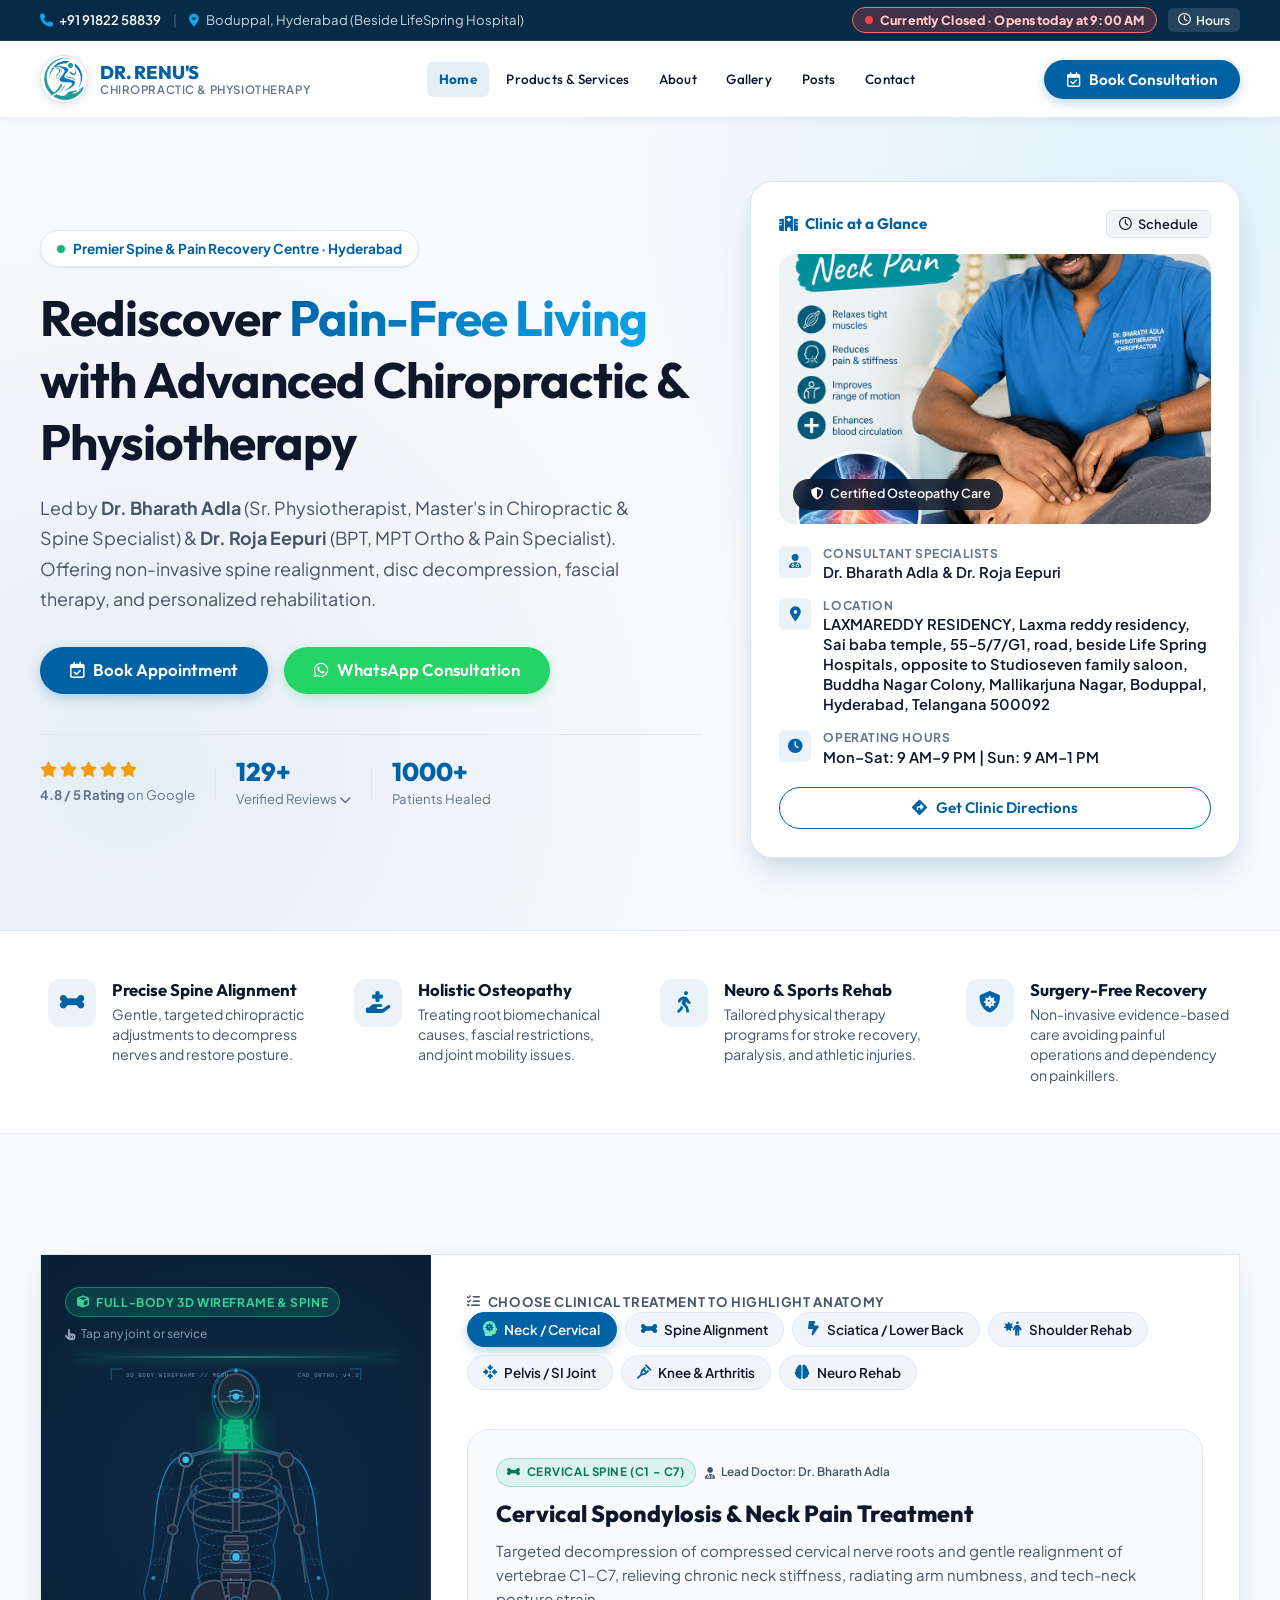
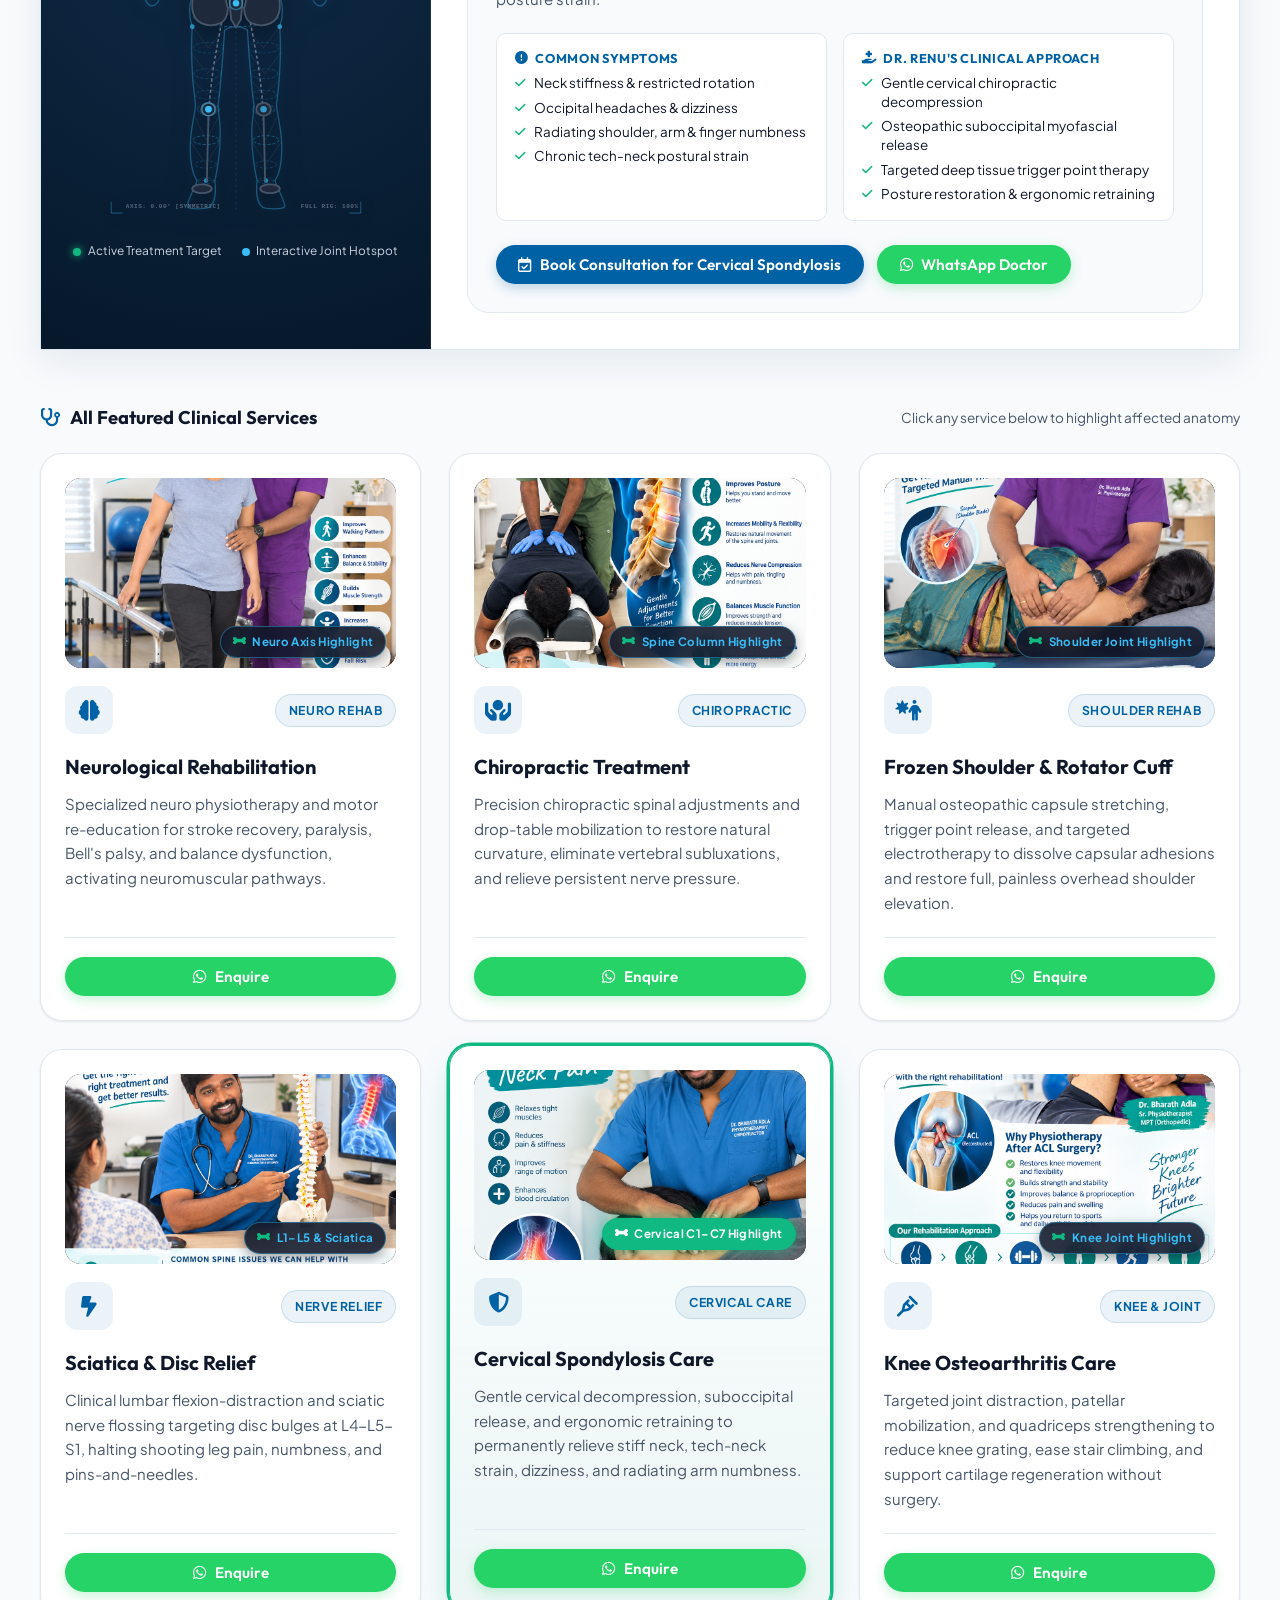
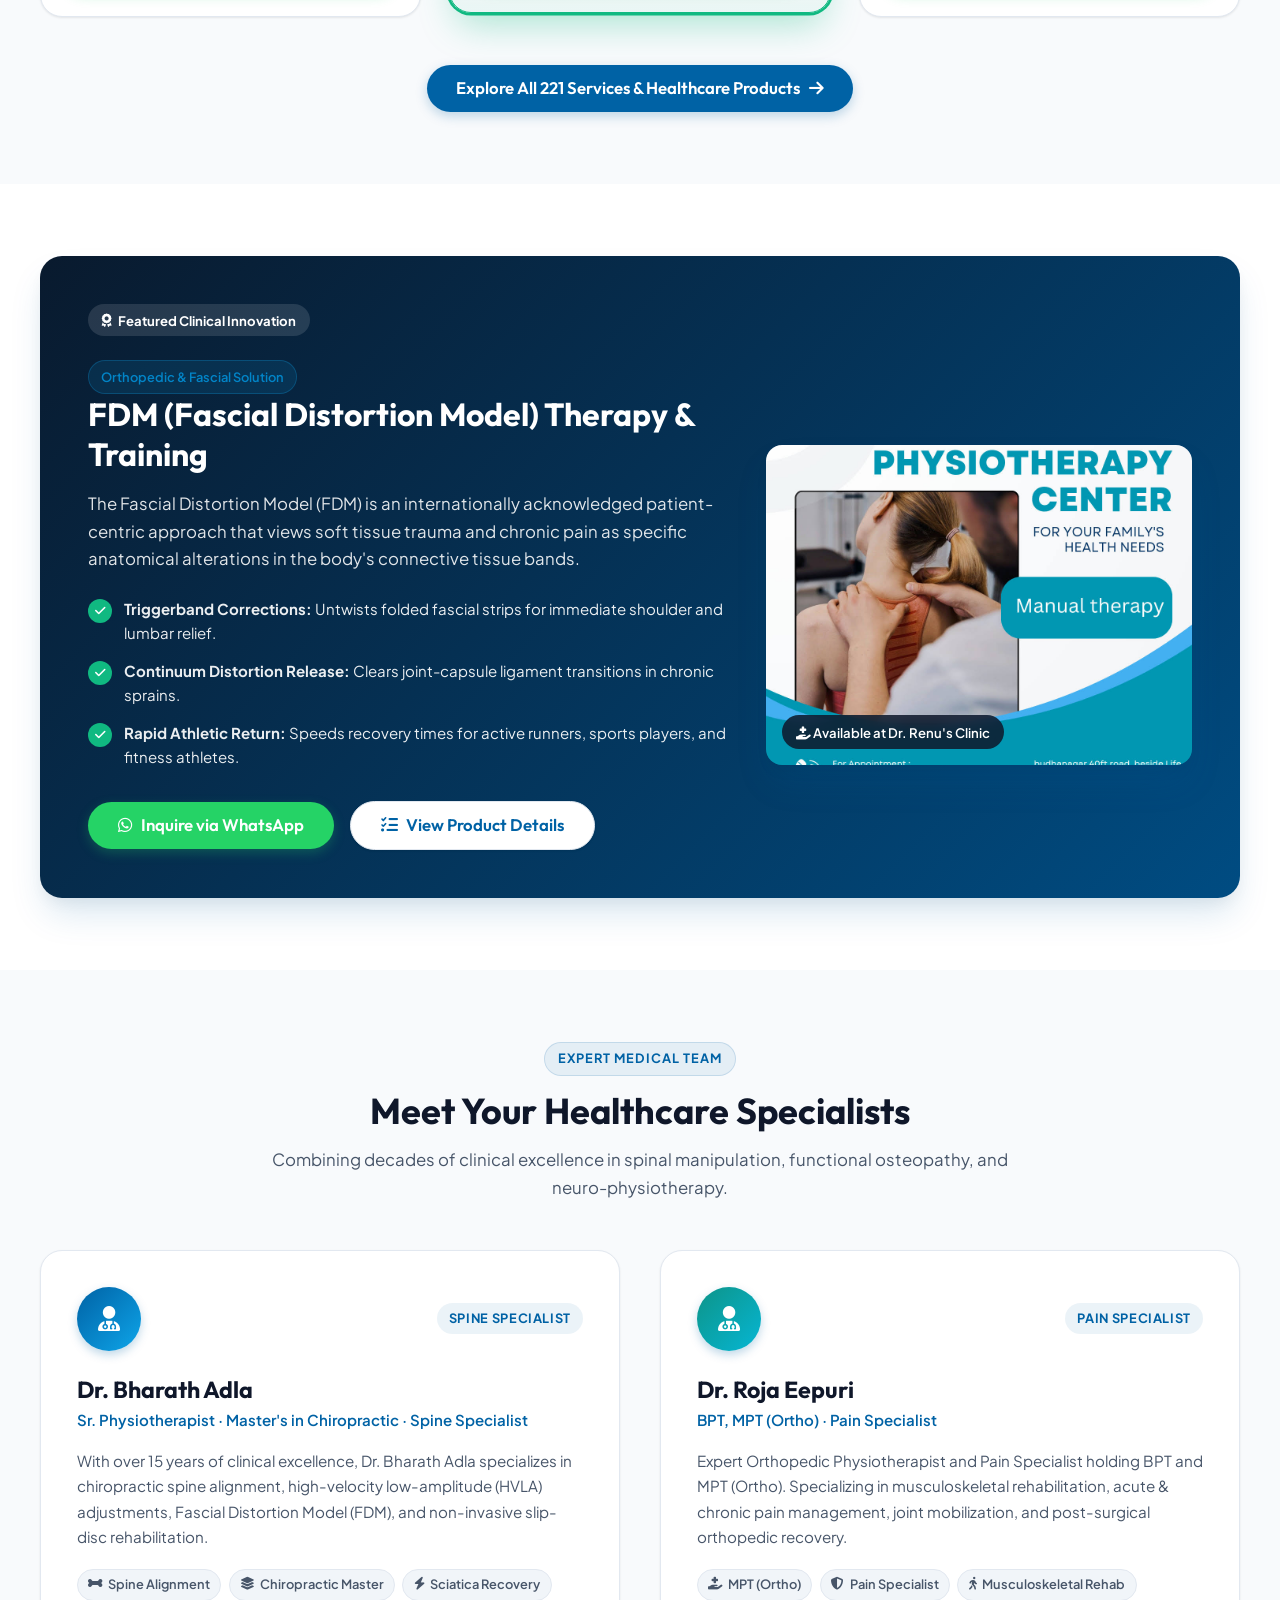
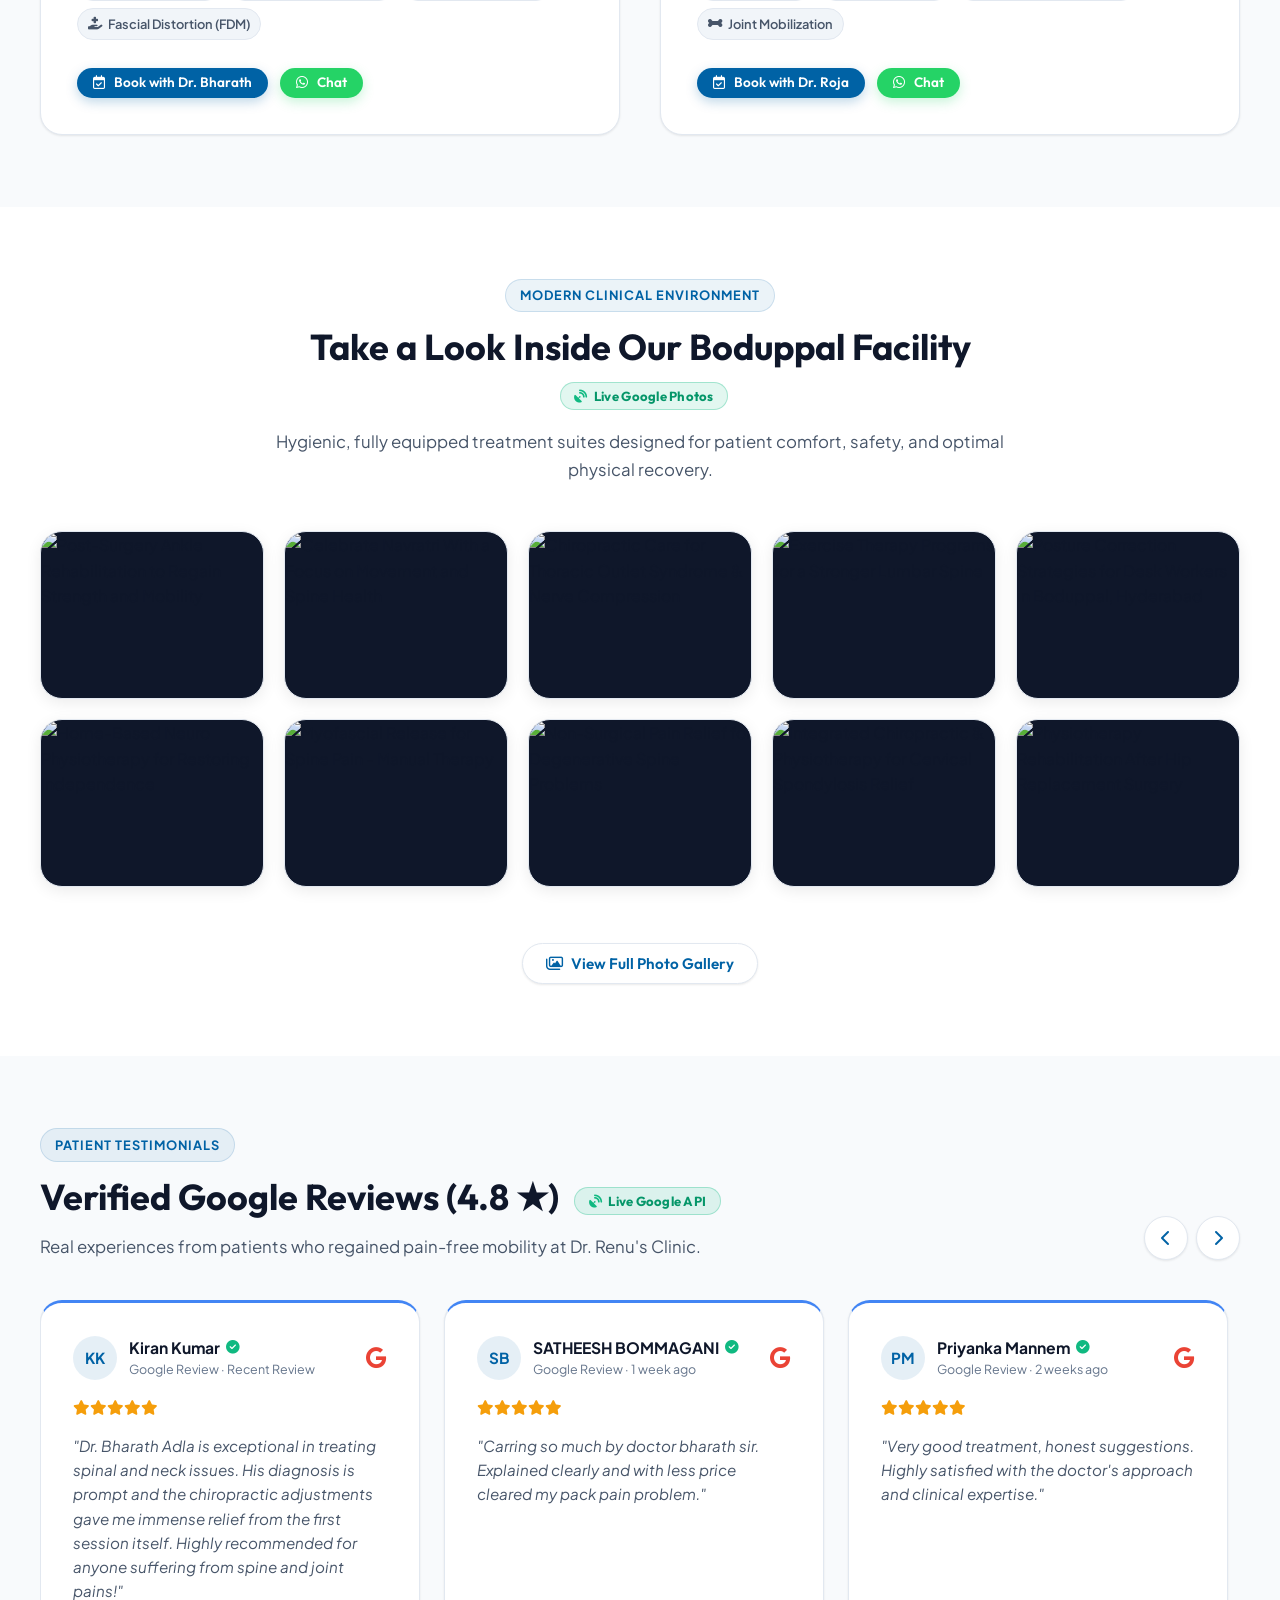
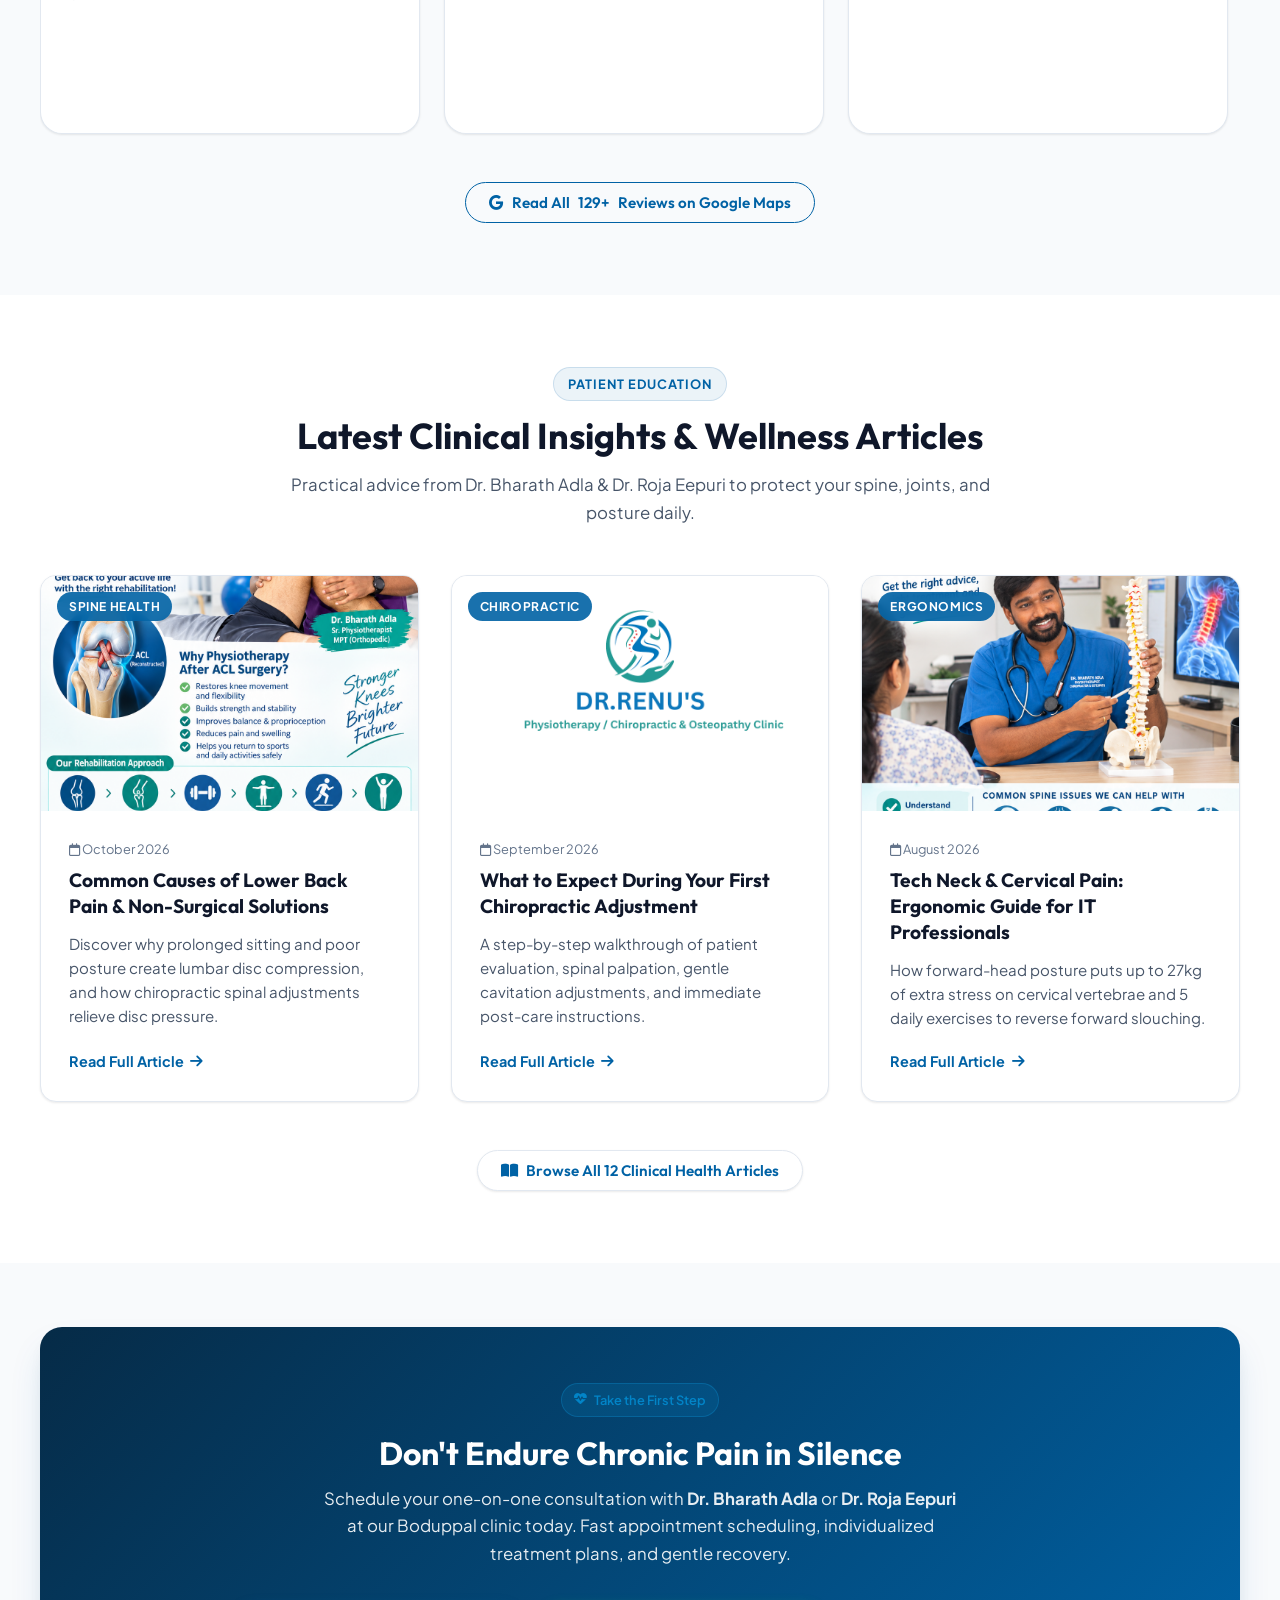
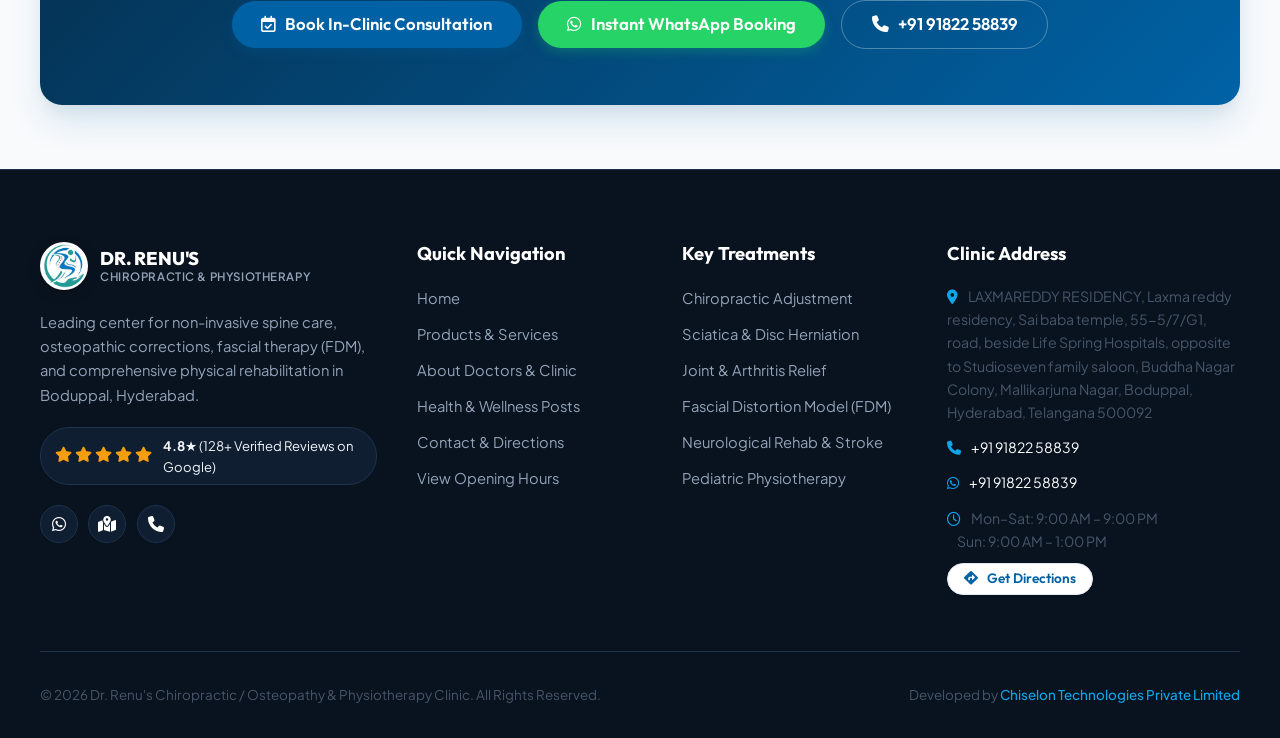
==== index.html @ 7133311b "first commit" ====
<!doctype html>
<html lang="en">
  <head>
    <meta charset="UTF-8" />
    <meta name="viewport" content="width=device-width, initial-scale=1.0" />
    <title>
      Dr. Renu's Chiropractic, Osteopathy & Physiotherapy Clinic | Boduppal,
      Hyderabad
    </title>
    <meta
      name="description"
      content="Premier Chiropractic, Osteopathy &amp; Advanced Physiotherapy Clinic in Boduppal, Hyderabad led by Dr. Bharath Adla (Sr. Physiotherapist &amp; Spine Specialist) &amp; Dr. Roja Eepuri (Pain Specialist). Specializing in Spine Alignment, Disc Herniation, Sciatica, Joint Pain &amp; Ortho Rehab."
    />
    <meta
      name="keywords"
      content="Chiropractor Hyderabad, Physiotherapy Boduppal, Spine Alignment, Dr. Bharath Adla, Dr. Roja Eepuri, Sciatica treatment, Neck pain relief, FDM Fascial Distortion, Osteopathy Hyderabad"
    />

    <!-- Open Graph / Meta -->
    <meta
      property="og:title"
      content="Dr. Renu's Chiropractic, Osteopathy & Physiotherapy Clinic"
    />
    <meta
      property="og:description"
      content="Advanced Spine, Joint & Neuro Rehabilitation in Boduppal, Hyderabad. 4.8★ rated with 128+ verified patient reviews."
    />
    <meta property="og:type" content="website" />
    <meta
      property="og:image"
      content="https://lh3.googleusercontent.com/p/AF1QipN30u9wR9_Z9_G80lW5qL2L2U44bXQy3_N46U0=s1360-w1360-h1020"
    />

    <!-- Favicon & Fonts -->
    <link rel="icon" type="image/png" href="images/clinic-logo.png" />
    <link rel="apple-touch-icon" href="images/clinic-logo.png" />
    <link rel="preconnect" href="https://fonts.googleapis.com" />
    <link rel="preconnect" href="https://fonts.gstatic.com" crossorigin />
    <link
      href="https://fonts.googleapis.com/css2?family=Outfit:wght@400;500;600;700;800&family=Plus+Jakarta+Sans:wght@300;400;500;600;700&display=swap"
      rel="stylesheet"
    />

    <!-- FontAwesome Icons -->
    <link
      rel="stylesheet"
      href="https://cdnjs.cloudflare.com/ajax/libs/font-awesome/6.5.1/css/all.min.css"
    />

    <!-- Custom Stylesheet -->
    <link rel="stylesheet" href="css/style.css?v=4.2" />
  </head>
  <body>
    <!-- Rock-Solid Sticky Header Wrapper (Zero Swing, Never Jumps) -->
    <div class="site-header-sticky-wrapper">
      <!-- Top Notification Strip -->
      <div class="top-bar">
        <div class="container top-bar-inner">
          <div class="top-bar-left">
            <a href="tel:+919182258839" class="top-bar-link">
              <i class="fa-solid fa-phone"></i>
              <span>+91 91822 58839</span>
            </a>
            <span class="top-bar-divider">|</span>
            <div class="top-bar-location">
              <i class="fa-solid fa-location-dot"></i>
              <span>Boduppal, Hyderabad (Beside LifeSpring Hospital)</span>
            </div>
          </div>
          <div class="top-bar-right">
            <span class="live-status-pill" data-live-status>
              <span class="live-status-dot"></span> Checking Clinic Hours...
            </span>
            <button
              class="topbar-hours-btn"
              data-open-hours-modal
              aria-label="View Opening Hours"
            >
              <i class="fa-regular fa-clock"></i> Hours
            </button>
          </div>
        </div>
      </div>

      <!-- Primary Header & Navigation -->
      <header class="site-header">
        <div class="container header-inner">
          <!-- Brand Logo -->
          <a
            href="index.html"
            class="brand-logo"
            aria-label="Dr. Renu's Clinic Homepage"
          >
            <div class="brand-symbol">
              <img
                src="images/clinic-logo.png"
                alt="Dr. Renu's Clinic Logo"
                class="brand-logo-img"
              />
            </div>
            <div class="brand-text-block">
              <span class="brand-title">DR. RENU'S</span>
              <span class="brand-subtitle">Chiropractic & Physiotherapy</span>
            </div>
          </a>

          <!-- Desktop Navigation Menu -->
          <nav class="nav-desktop" aria-label="Main Navigation">
            <ul class="nav-links">
              <li><a href="index.html" class="nav-link active">Home</a></li>
              <li>
                <a href="products-services.html" class="nav-link"
                  >Products & Services</a
                >
              </li>
              <li><a href="about.html" class="nav-link">About</a></li>
              <li><a href="gallery.html" class="nav-link">Gallery</a></li>
              <li><a href="posts.html" class="nav-link">Posts</a></li>
              <li><a href="contact.html" class="nav-link">Contact</a></li>
            </ul>
          </nav>

          <!-- Header Action CTAs -->
          <div class="header-actions">
            <button class="btn btn-primary" data-open-booking-modal>
              <i class="fa-regular fa-calendar-check"></i>
              <span>Book Consultation</span>
            </button>
            <button
              class="menu-toggle-btn"
              aria-label="Open Mobile Menu"
              aria-expanded="false"
            >
              <i class="fa-solid fa-bars"></i>
            </button>
          </div>
        </div>
      </header>
    </div>

    <!-- Mobile Navigation Drawer -->
    <div class="mobile-nav-drawer" aria-hidden="true">
      <div class="drawer-content">
        <div class="drawer-header">
          <div class="brand-logo">
            <div class="brand-symbol">
              <img
                src="images/clinic-logo.png"
                alt="Dr. Renu's Clinic Logo"
                class="brand-logo-img"
              />
            </div>
            <div class="brand-text-block">
              <span class="brand-title">DR. RENU'S</span>
              <span class="brand-subtitle">Clinic Hyderabad</span>
            </div>
          </div>
          <button class="mobile-nav-close" aria-label="Close Mobile Navigation">
            <i class="fa-solid fa-xmark"></i>
          </button>
        </div>

        <div class="drawer-status">
          <span class="live-status-pill" data-live-status>
            <span class="live-status-dot"></span> Checking Hours...
          </span>
        </div>

        <nav class="drawer-nav">
          <ul>
            <li>
              <a href="index.html" class="active"
                ><i class="fa-solid fa-house"></i> Home</a
              >
            </li>
            <li>
              <a href="products-services.html"
                ><i class="fa-solid fa-stethoscope"></i> Products & Services</a
              >
            </li>
            <li>
              <a href="about.html"
                ><i class="fa-solid fa-user-doctor"></i> About Doctors &
                Clinic</a
              >
            </li>
            <li>
              <a href="gallery.html"
                ><i class="fa-solid fa-images"></i> Photo Gallery</a
              >
            </li>
            <li>
              <a href="posts.html"
                ><i class="fa-solid fa-newspaper"></i> Clinical Health Posts</a
              >
            </li>
            <li>
              <a href="contact.html"
                ><i class="fa-solid fa-envelope"></i> Contact & Location</a
              >
            </li>
          </ul>
        </nav>

        <div class="drawer-actions">
          <button class="btn btn-primary btn-block" data-open-booking-modal>
            <i class="fa-regular fa-calendar-check"></i> Book Consultation
          </button>
          <a href="tel:+919182258839" class="btn btn-secondary btn-block">
            <i class="fa-solid fa-phone"></i> Call +91 91822 58839
          </a>
          <a
            href="https://wa.me/919182258839"
            target="_blank"
            rel="noopener noreferrer"
            class="btn btn-whatsapp btn-block"
          >
            <i class="fa-brands fa-whatsapp"></i> Chat on WhatsApp
          </a>
        </div>

        <div class="drawer-info">
          <p>
            <i class="fa-solid fa-location-dot"></i> Laxma Reddy Residency, Sai
            Baba Temple Rd, Boduppal, Hyderabad 500092
          </p>
          <p>
            <i class="fa-regular fa-clock"></i> Mon-Sat: 9:00 AM - 9:00 PM |
            Sun: 9:00 AM - 1:00 PM
          </p>
        </div>
      </div>
    </div>

    <main id="main-content">
      <!-- Hero Section -->
      <section class="hero-section">
        <div class="hero-bg-accent"></div>
        <div class="container hero-container">
          <!-- Hero Text Column -->
          <div class="hero-content">
            <div class="hero-badge animate-fade-in">
              <span class="badge-dot"></span>
              <span>Premier Spine & Pain Recovery Centre · Hyderabad</span>
            </div>

            <h1 class="hero-title animate-fade-up">
              Rediscover
              <span class="gradient-text">Pain-Free Living</span> with Advanced
              Chiropractic & Physiotherapy
            </h1>

            <p class="hero-description animate-fade-up">
              Led by <strong>Dr. Bharath Adla</strong> (Sr. Physiotherapist,
              Master's in Chiropractic &amp; Spine Specialist) &amp;
              <strong>Dr. Roja Eepuri</strong> (BPT, MPT Ortho &amp; Pain
              Specialist). Offering non-invasive spine realignment, disc
              decompression, fascial therapy, and personalized rehabilitation.
            </p>

            <!-- Hero Action Buttons -->
            <div class="hero-cta-group animate-fade-up">
              <button class="btn btn-primary btn-lg" data-open-booking-modal>
                <i class="fa-regular fa-calendar-check"></i>
                <span>Book Appointment</span>
              </button>
              <a
                href="https://wa.me/919182258839?text=Hi+Dr.+Renu's+Clinic!+I+want+to+consult+for+spine/joint+pain"
                target="_blank"
                rel="noopener noreferrer"
                class="btn btn-whatsapp btn-lg"
              >
                <i class="fa-brands fa-whatsapp"></i>
                <span>WhatsApp Consultation</span>
              </a>
            </div>

            <!-- Trust Proof Metrics -->
            <div class="hero-trust-bar animate-fade-up">
              <a
                href="#reviews"
                class="trust-metric"
                title="Read verified patient reviews"
              >
                <div class="stars-row">
                  <i class="fa-solid fa-star"></i>
                  <i class="fa-solid fa-star"></i>
                  <i class="fa-solid fa-star"></i>
                  <i class="fa-solid fa-star"></i>
                  <i class="fa-solid fa-star"></i>
                </div>
                <div class="trust-label">
                  <strong
                    ><span data-google-rating>4.8</span> / 5 Rating</strong
                  >
                  on Google
                </div>
              </a>
              <div class="metric-divider"></div>
              <a
                href="#reviews"
                class="trust-metric"
                title="Read verified patient reviews"
              >
                <div class="metric-number">
                  <span data-google-review-count>129+</span>
                </div>
                <div class="trust-label">
                  Verified Reviews
                  <i
                    class="fa-solid fa-chevron-down"
                    style="font-size: 0.75rem"
                  ></i>
                </div>
              </a>
              <div class="metric-divider"></div>
              <div class="trust-metric">
                <div class="metric-number">1000+</div>
                <div class="trust-label">Patients Healed</div>
              </div>
            </div>
          </div>

          <!-- Hero Media / "At A Glance" Card Column -->
          <div class="hero-media-wrapper animate-fade-in">
            <div class="hero-card-glass">
              <div class="glance-header">
                <span class="glance-tag"
                  ><i class="fa-solid fa-hospital"></i> Clinic at a Glance</span
                >
                <button
                  class="glance-hours-btn"
                  data-open-hours-modal
                  title="View clinic schedule"
                >
                  <i class="fa-regular fa-clock"></i> Schedule
                </button>
              </div>

              <div class="glance-image-box">
                <img
                  src="images/photo-1.jpg"
                  alt="Dr. Renu's Chiropractic and Physiotherapy Clinic Boduppal Facility"
                  class="glance-hero-img"
                  loading="eager"
                />
                <div class="glance-overlay-badge">
                  <span class="pulse-ring"></span>
                  <i class="fa-solid fa-shield-halved"></i> Certified Osteopathy
                  Care
                </div>
              </div>

              <div class="glance-details">
                <div class="glance-item">
                  <div class="glance-icon">
                    <i class="fa-solid fa-user-doctor"></i>
                  </div>
                  <div class="glance-info">
                    <span class="label">Consultant Specialists</span>
                    <span class="value"
                      >Dr. Bharath Adla &amp; Dr. Roja Eepuri</span
                    >
                  </div>
                </div>

                <div class="glance-item">
                  <div class="glance-icon">
                    <i class="fa-solid fa-location-dot"></i>
                  </div>
                  <div class="glance-info">
                    <span class="label">Location</span>
                    <span class="value"
                      >LAXMAREDDY RESIDENCY, Laxma reddy residency, Sai baba
                      temple, 55-5/7/G1, road, beside Life Spring Hospitals,
                      opposite to Studioseven family saloon, Buddha Nagar
                      Colony, Mallikarjuna Nagar, Boduppal, Hyderabad, Telangana
                      500092</span
                    >
                  </div>
                </div>

                <div class="glance-item">
                  <div class="glance-icon">
                    <i class="fa-solid fa-clock"></i>
                  </div>
                  <div class="glance-info">
                    <span class="label">Operating Hours</span>
                    <span class="value"
                      >Mon–Sat: 9 AM–9 PM | Sun: 9 AM–1 PM</span
                    >
                  </div>
                </div>
              </div>

              <div class="glance-footer">
                <a
                  href="https://www.google.com/maps/dir/?api=1&destination=DR.RENU%27S+CHIROPRACTIC+%2F+OSTEOPATHY+%26+PHYSIOTHERAPY+CLINIC%2C+55-5%2F7%2FG1+LAXMAREDDY+RESIDENCY+Sai+baba+temple+road+Laxma+reddy+residency%2C+beside+Life+Spring+Hospitals%2C+opposite+Opposite+to+Studioseven+family+saloon%2C+Hyderabad%2C+Telangana%2C+500092&destination_place_id=ChIJUfy4iwSfyzsRno64kXfW5R0"
                  target="_blank"
                  rel="noopener noreferrer"
                  class="btn btn-outline btn-block"
                >
                  <i class="fa-solid fa-diamond-turn-right"></i> Get Clinic
                  Directions
                </a>
              </div>
            </div>
          </div>
        </div>
      </section>

      <!-- Clinical Highlights / Highlights Strip -->
      <section class="strip-section">
        <div class="container">
          <div class="strip-grid">
            <div class="strip-card">
              <div class="strip-icon"><i class="fa-solid fa-bone"></i></div>
              <div class="strip-text">
                <h3>Precise Spine Alignment</h3>
                <p>
                  Gentle, targeted chiropractic adjustments to decompress nerves
                  and restore posture.
                </p>
              </div>
            </div>
            <div class="strip-card">
              <div class="strip-icon">
                <i class="fa-solid fa-hand-holding-medical"></i>
              </div>
              <div class="strip-text">
                <h3>Holistic Osteopathy</h3>
                <p>
                  Treating root biomechanical causes, fascial restrictions, and
                  joint mobility issues.
                </p>
              </div>
            </div>
            <div class="strip-card">
              <div class="strip-icon">
                <i class="fa-solid fa-person-walking"></i>
              </div>
              <div class="strip-text">
                <h3>Neuro &amp; Sports Rehab</h3>
                <p>
                  Tailored physical therapy programs for stroke recovery,
                  paralysis, and athletic injuries.
                </p>
              </div>
            </div>
            <div class="strip-card">
              <div class="strip-icon">
                <i class="fa-solid fa-shield-virus"></i>
              </div>
              <div class="strip-text">
                <h3>Surgery-Free Recovery</h3>
                <p>
                  Non-invasive evidence-based care avoiding painful operations
                  and dependency on painkillers.
                </p>
              </div>
            </div>
          </div>
        </div>
      </section>

      <!-- Services Overview Section -->
      <section class="section services-section" id="services">
        <div class="container">
          <div class="section-header text-center">
          </div>

          <!-- Interactive Spine & Skeleton Anatomy Navigator -->
          <div class="anatomy-navigator-wrap" id="interactive-anatomy-explorer">
            <div class="anatomy-navigator-card">
              <div class="anatomy-navigator-grid">
                <!-- Column 1: Graphic Design Skeleton & Spine Visualizer -->
                <div class="anatomy-visual-pane">
                  <div class="anatomy-visual-header">
                    <span class="anatomy-badge"
                      ><i class="fa-solid fa-cube"></i> Full-Body 3D Wireframe &amp; Spine</span
                    >
                    <span class="anatomy-hint"
                      ><i class="fa-solid fa-hand-pointer"></i> Tap any joint or
                      service</span
                    >
                  </div>

                  <div class="anatomy-skeleton-wrapper">
                    <!-- SVG Graphic Design of Full Body 3D Wireframe & Skeleton Anatomy -->
                    <svg
                      class="anatomy-skeleton-svg"
                      viewBox="0 0 340 580"
                      fill="none"
                      xmlns="http://www.w3.org/2000/svg"
                      role="img"
                      aria-label="Interactive Full Body 3D Wireframe and Skeleton Biomechanics Map"
                    >
                      <defs>
                        <radialGradient
                          id="glowGrad"
                          cx="50%"
                          cy="50%"
                          r="50%"
                        >
                          <stop
                            offset="0%"
                            stop-color="#10b981"
                            stop-opacity="0.4"
                          />
                          <stop
                            offset="100%"
                            stop-color="#10b981"
                            stop-opacity="0"
                          />
                        </radialGradient>
                      </defs>

                      <!-- Futuristic HUD Corner Brackets & Cyber Telemetry -->
                      <path d="M16 30 L16 16 L30 16" class="wireframe-hud-bracket" />
                      <path d="M324 30 L324 16 L310 16" class="wireframe-hud-bracket" />
                      <path d="M16 550 L16 564 L30 564" class="wireframe-hud-bracket" />
                      <path d="M324 550 L324 564 L310 564" class="wireframe-hud-bracket" />

                      <text x="34" y="26" class="wireframe-hud-text">3D_BODY_WIREFRAME // MESH</text>
                      <text x="246" y="26" class="wireframe-hud-text">CAD_ORTHO: v4.2</text>
                      <text x="34" y="558" class="wireframe-hud-text">AXIS: 0.00° [SYMMETRIC]</text>
                      <text x="250" y="558" class="wireframe-hud-text">FULL RIG: 100%</text>

                      <!-- Center Alignment Axis -->
                      <line
                        x1="170"
                        y1="18"
                        x2="170"
                        y2="562"
                        stroke="#1e3a5f"
                        stroke-width="1"
                        stroke-dasharray="3 4"
                      />

                      <!-- ==============================================
                           GLOBAL FULL-BODY WIREFRAME SILHOUETTE & BASE MESH
                           ============================================== -->
                      <!-- Outer Full Body Wireframe Silhouette (Head to Toe) -->
                      <path
                        d="M170 18
                           C142 18 138 42 142 64
                           C146 76 152 82 152 92
                           C152 108 140 116 102 124
                           C82 130 72 168 70 210
                           C68 238 62 268 58 282
                           C54 294 58 304 64 308
                           C70 310 76 304 78 290
                           C80 278 84 266 86 248
                           C88 232 94 216 98 210
                           C102 198 108 174 122 160
                           C116 182 114 206 124 234
                           C120 250 122 266 126 280
                           C112 292 110 318 116 334
                           C114 366 116 400 120 430
                           C120 438 116 450 114 472
                           C112 496 116 516 122 524
                           C118 534 112 546 110 554
                           C108 558 116 560 134 558
                           C142 556 146 544 144 524
                           C148 506 152 484 150 452
                           C148 438 148 430 148 430
                           C152 400 154 366 156 338
                           Q170 330 184 338
                           C186 366 188 400 192 430
                           C192 430 192 438 190 452
                           C188 484 192 506 196 524
                           C194 544 198 556 206 558
                           C224 560 232 558 230 554
                           C228 546 222 534 218 524
                           C224 516 228 496 226 472
                           C224 450 220 438 220 430
                           C224 400 226 366 224 334
                           C230 318 228 292 214 280
                           C218 266 220 250 216 234
                           C226 206 224 182 218 160
                           C232 174 238 198 242 210
                           C246 216 252 232 254 248
                           C256 266 260 278 262 290
                           C264 304 270 310 276 308
                           C282 304 286 294 282 282
                           C278 268 272 238 270 210
                           C268 168 258 130 238 124
                           C200 116 188 108 188 92
                           C188 82 194 76 198 64
                           C202 42 198 18 170 18 Z"
                        class="wireframe-silhouette"
                      />

                      <!-- Transverse Wireframe Latitudinal Contour Rings -->
                      <ellipse cx="170" cy="32" rx="20" ry="6" class="wireframe-contour" />
                      <ellipse cx="170" cy="50" rx="26" ry="7.5" class="wireframe-contour" />
                      <ellipse cx="170" cy="66" rx="21" ry="6" class="wireframe-contour" />

                      <ellipse cx="170" cy="88" rx="15" ry="4.5" class="wireframe-contour" />
                      <ellipse cx="170" cy="104" rx="17" ry="5" class="wireframe-contour" />

                      <ellipse cx="170" cy="136" rx="46" ry="10" class="wireframe-contour" />
                      <ellipse cx="170" cy="164" rx="50" ry="11" class="wireframe-contour" />
                      <ellipse cx="170" cy="192" rx="50" ry="11.5" class="wireframe-contour" />

                      <ellipse cx="170" cy="226" rx="44" ry="10" class="wireframe-contour" />
                      <ellipse cx="170" cy="254" rx="45" ry="10" class="wireframe-contour" />
                      <ellipse cx="170" cy="276" rx="48" ry="11" class="wireframe-contour" />

                      <ellipse cx="170" cy="298" rx="54" ry="12.5" class="wireframe-contour" />
                      <ellipse cx="170" cy="322" rx="52" ry="12" class="wireframe-contour" />

                      <!-- Arm Contours (Left & Right) -->
                      <ellipse cx="80" cy="166" rx="11" ry="4.5" transform="rotate(-12 80 166)" class="wireframe-contour" />
                      <ellipse cx="88" cy="214" rx="10" ry="4" transform="rotate(-8 88 214)" class="wireframe-contour" />
                      <ellipse cx="74" cy="254" rx="8.5" ry="3.5" transform="rotate(-15 74 254)" class="wireframe-contour" />

                      <ellipse cx="260" cy="166" rx="11" ry="4.5" transform="rotate(12 260 166)" class="wireframe-contour" />
                      <ellipse cx="252" cy="214" rx="10" ry="4" transform="rotate(8 252 214)" class="wireframe-contour" />
                      <ellipse cx="266" cy="254" rx="8.5" ry="3.5" transform="rotate(15 266 254)" class="wireframe-contour" />

                      <!-- Thigh Contours (Left & Right) -->
                      <ellipse cx="136" cy="360" rx="19" ry="6.5" class="wireframe-contour" />
                      <ellipse cx="135" cy="392" rx="17" ry="6" class="wireframe-contour" />
                      <ellipse cx="135" cy="418" rx="15" ry="5.5" class="wireframe-contour" />

                      <ellipse cx="204" cy="360" rx="19" ry="6.5" class="wireframe-contour" />
                      <ellipse cx="205" cy="392" rx="17" ry="6" class="wireframe-contour" />
                      <ellipse cx="205" cy="418" rx="15" ry="5.5" class="wireframe-contour" />

                      <!-- Knee Contours -->
                      <ellipse cx="136" cy="436" rx="13" ry="5.5" class="wireframe-contour" />
                      <ellipse cx="204" cy="436" rx="13" ry="5.5" class="wireframe-contour" />

                      <!-- Calf & Ankle Contours -->
                      <ellipse cx="133" cy="474" rx="16" ry="5.5" class="wireframe-contour" />
                      <ellipse cx="133" cy="504" rx="13" ry="4.5" class="wireframe-contour" />
                      <ellipse cx="133" cy="524" rx="10" ry="3.5" class="wireframe-contour" />

                      <ellipse cx="207" cy="474" rx="16" ry="5.5" class="wireframe-contour" />
                      <ellipse cx="207" cy="504" rx="13" ry="4.5" class="wireframe-contour" />
                      <ellipse cx="207" cy="524" rx="10" ry="3.5" class="wireframe-contour" />

                      <!-- Wireframe Triangulation Mesh Struts across Body Geometry -->
                      <path d="M152 40 L170 54 L188 40 M170 18 L152 40 M170 18 L188 40 M170 54 L170 82" class="wireframe-strut" />
                      <path d="M124 136 L170 164 L216 136 M120 164 L170 192 L220 164 M124 192 L170 226 L216 192" class="wireframe-strut" />
                      <path d="M124 226 L170 254 L216 226 M124 254 L170 276 L216 254 M126 276 L170 298 L214 276" class="wireframe-strut" />
                      <path d="M102 124 L80 166 L124 160 M80 166 L88 214 L98 210 M88 214 L74 254 L86 248" class="wireframe-strut" />
                      <path d="M238 124 L260 166 L216 160 M260 166 L252 214 L242 210 M252 214 L266 254 L254 248" class="wireframe-strut" />
                      <path d="M116 334 L136 360 L156 338 M114 366 L135 392 L154 366 M116 400 L135 418 L152 400" class="wireframe-strut" />
                      <path d="M224 334 L204 360 L184 338 M226 366 L205 392 L186 366 M224 400 L205 418 L188 400" class="wireframe-strut" />
                      <path d="M120 446 L133 474 L148 446 M114 476 L133 504 L150 476 M122 524 L133 524 L144 524" class="wireframe-strut" />
                      <path d="M220 446 L207 474 L192 446 M226 476 L207 504 L190 476 M218 524 L207 524 L196 524" class="wireframe-strut" />

                      <!-- Reference Biomechanical Vertices -->
                      <circle cx="170" cy="18" r="2.5" class="wireframe-vertex" />
                      <circle cx="144" cy="50" r="2.2" class="wireframe-vertex" />
                      <circle cx="196" cy="50" r="2.2" class="wireframe-vertex" />
                      <circle cx="170" cy="84" r="2.5" class="wireframe-vertex" />
                      <circle cx="102" cy="124" r="3" class="wireframe-vertex" />
                      <circle cx="238" cy="124" r="3" class="wireframe-vertex" />
                      <circle cx="88" cy="214" r="3" class="wireframe-vertex" />
                      <circle cx="252" cy="214" r="3" class="wireframe-vertex" />
                      <circle cx="68" cy="274" r="2.5" class="wireframe-vertex" />
                      <circle cx="272" cy="274" r="2.5" class="wireframe-vertex" />
                      <circle cx="116" cy="334" r="3" class="wireframe-vertex" />
                      <circle cx="224" cy="334" r="3" class="wireframe-vertex" />
                      <circle cx="136" cy="436" r="3.5" class="wireframe-vertex" />
                      <circle cx="204" cy="436" r="3.5" class="wireframe-vertex" />
                      <circle cx="133" cy="524" r="2.8" class="wireframe-vertex" />
                      <circle cx="207" cy="524" r="2.8" class="wireframe-vertex" />

                      <!-- ==============================================
                           INTERACTIVE ANATOMICAL SKELETON & WIREFRAME REGIONS
                           ============================================== -->
                      <!-- 1. Cranium / Head & Neuro Axis -->
                      <g
                        id="skel-neuro"
                        class="anatomy-part"
                        data-part="neuro"
                        tabindex="0"
                        role="button"
                        aria-label="Cranium and Central Neuro Axis"
                      >
                        <!-- Wireframe Head Highlight Halo -->
                        <ellipse cx="170" cy="48" rx="27" ry="32" class="wireframe-silhouette" />
                        <ellipse cx="170" cy="50" rx="26" ry="7.5" class="wireframe-contour" />
                        <!-- Skull bone -->
                        <ellipse
                          cx="170"
                          cy="48"
                          rx="22"
                          ry="26"
                          class="bone-fill bone-outline"
                        />
                        <path
                          d="M152 56 C152 70 160 76 170 76 C180 76 188 70 188 56 Z"
                          class="bone-fill bone-outline"
                        />
                        <!-- Neural Brain waves / folds -->
                        <path
                          d="M162 44 Q170 40 178 44 M160 50 Q170 47 180 50"
                          stroke="#38bdf8"
                          stroke-width="1.3"
                          stroke-linecap="round"
                          opacity="0.9"
                        />
                      </g>

                      <!-- 2. Cervical Spine (Vertebrae C1-C7) -->
                      <g
                        id="skel-cervical"
                        class="anatomy-part is-highlighted"
                        data-part="cervical"
                        tabindex="0"
                        role="button"
                        aria-label="Cervical Spine (Neck)"
                      >
                        <!-- Neck Wireframe Contours -->
                        <path d="M152 78 L150 114" class="wireframe-silhouette" />
                        <path d="M188 78 L190 114" class="wireframe-silhouette" />
                        <ellipse cx="170" cy="88" rx="15" ry="4.5" class="wireframe-contour" />
                        <ellipse cx="170" cy="104" rx="17" ry="5" class="wireframe-contour" />
                        <!-- Vertebral blocks C1-C7 -->
                        <rect x="162" y="80" width="16" height="4.5" rx="2" class="bone-fill bone-outline" />
                        <rect x="160" y="86.5" width="20" height="4.5" rx="2" class="bone-fill bone-outline" />
                        <rect x="159" y="93" width="22" height="4.5" rx="2" class="bone-fill bone-outline" />
                        <rect x="158" y="99.5" width="24" height="4.5" rx="2" class="bone-fill bone-outline" />
                        <rect x="157" y="106" width="26" height="5" rx="2" class="bone-fill bone-outline" />
                        <rect x="156" y="113" width="28" height="5.5" rx="2" class="bone-fill bone-outline" />
                      </g>

                      <!-- 3. Shoulders, Clavicles & Rotator Cuff Mechanism -->
                      <g
                        id="skel-shoulder"
                        class="anatomy-part"
                        data-part="shoulder"
                        tabindex="0"
                        role="button"
                        aria-label="Shoulders and Rotator Cuff"
                      >
                        <!-- Wireframe Shoulder Arcs & Upper Arms -->
                        <path d="M150 114 Q126 118 102 124 C82 130 72 168 70 210" class="wireframe-silhouette" />
                        <path d="M190 114 Q214 118 238 124 C258 130 268 168 270 210" class="wireframe-silhouette" />
                        <ellipse cx="102" cy="124" rx="13" ry="8" transform="rotate(-15 102 124)" class="wireframe-contour" />
                        <ellipse cx="238" cy="124" rx="13" ry="8" transform="rotate(15 238 124)" class="wireframe-contour" />
                        <!-- Clavicles -->
                        <path d="M170 116 Q138 114 110 126" class="bone-outline" />
                        <path d="M170 116 Q202 114 230 126" class="bone-outline" />
                        <!-- Left & Right Shoulder Joints -->
                        <circle cx="108" cy="128" r="9" class="bone-fill bone-outline" />
                        <circle cx="232" cy="128" r="9" class="bone-fill bone-outline" />
                        <!-- Humerus Upper Arm Bones -->
                        <path d="M106 137 L92 212" class="bone-outline" stroke-linecap="round" />
                        <path d="M234 137 L248 212" class="bone-outline" stroke-linecap="round" />
                        <!-- Elbow joints -->
                        <circle cx="92" cy="214" r="6" class="bone-fill bone-outline" />
                        <circle cx="248" cy="214" r="6" class="bone-fill bone-outline" />
                        <!-- Forearms -->
                        <path d="M92 220 L84 280" class="bone-outline" stroke-width="2" />
                        <path d="M248 220 L256 280" class="bone-outline" stroke-width="2" />
                      </g>

                      <!-- 4. Thoracic Spine & Ribcage -->
                      <g
                        id="skel-spine"
                        class="anatomy-part"
                        data-part="spine"
                        tabindex="0"
                        role="button"
                        aria-label="Thoracic Spine and Ribcage"
                      >
                        <!-- Wireframe Chest Contours -->
                        <ellipse cx="170" cy="136" rx="46" ry="10" class="wireframe-contour" />
                        <ellipse cx="170" cy="164" rx="50" ry="11" class="wireframe-contour" />
                        <ellipse cx="170" cy="192" rx="50" ry="11.5" class="wireframe-contour" />
                        <!-- Central Spine Axis / Sternum -->
                        <rect x="166" y="120" width="8" height="96" rx="2" class="bone-fill bone-outline" />
                        <!-- Rib pairs -->
                        <path d="M166 128 Q128 128 126 144 Q124 160 166 166" class="bone-outline" opacity="0.85" />
                        <path d="M174 128 Q212 128 214 144 Q216 160 174 166" class="bone-outline" opacity="0.85" />
                        <path d="M166 144 Q116 144 114 164 Q112 182 166 186" class="bone-outline" opacity="0.85" />
                        <path d="M174 144 Q224 144 226 164 Q228 182 174 186" class="bone-outline" opacity="0.85" />
                        <path d="M166 162 Q110 162 110 184 Q110 202 166 206" class="bone-outline" opacity="0.85" />
                        <path d="M174 162 Q230 162 230 184 Q230 202 174 206" class="bone-outline" opacity="0.85" />
                        <path d="M166 180 Q116 182 116 200 Q116 214 166 218" class="bone-outline" opacity="0.85" />
                        <path d="M174 180 Q224 182 224 200 Q224 214 174 218" class="bone-outline" opacity="0.85" />
                      </g>

                      <!-- 5. Lumbar Spine (L1-L5 Vertebrae & Intervertebral Discs) -->
                      <g
                        id="skel-lumbar"
                        class="anatomy-part"
                        data-part="lumbar"
                        tabindex="0"
                        role="button"
                        aria-label="Lumbar Spine and Sciatic Nerve"
                      >
                        <!-- Wireframe Waist Contours -->
                        <ellipse cx="170" cy="226" rx="44" ry="10" class="wireframe-contour" />
                        <ellipse cx="170" cy="254" rx="45" ry="10" class="wireframe-contour" />
                        <ellipse cx="170" cy="276" rx="48" ry="11" class="wireframe-contour" />
                        <!-- 5 Stacked Lumbar Vertebral Units -->
                        <rect x="156" y="222" width="28" height="7.5" rx="2.5" class="bone-fill bone-outline" />
                        <rect x="155" y="232.5" width="30" height="8" rx="2.5" class="bone-fill bone-outline" />
                        <rect x="154" y="243.5" width="32" height="8.5" rx="2.5" class="bone-fill bone-outline" />
                        <rect x="153" y="255" width="34" height="9" rx="2.5" class="bone-fill bone-outline" />
                        <rect x="152" y="267" width="36" height="9.5" rx="2.5" class="bone-fill bone-outline" />
                        <!-- Sciatic Nerve Branching Lines -->
                        <path d="M164 274 Q154 315 142 385 Q136 430 136 455" class="nerve-path" />
                        <path d="M176 274 Q186 315 198 385 Q204 430 204 455" class="nerve-path" />
                      </g>

                      <!-- 6. Pelvis Girdle, Sacrum & SI Joints -->
                      <g
                        id="skel-pelvis"
                        class="anatomy-part"
                        data-part="pelvis"
                        tabindex="0"
                        role="button"
                        aria-label="Pelvis and Sacroiliac Joint"
                      >
                        <!-- Wireframe Pelvic Contours -->
                        <ellipse cx="170" cy="298" rx="54" ry="12.5" class="wireframe-contour" />
                        <ellipse cx="170" cy="322" rx="52" ry="12" class="wireframe-contour" />
                        <!-- Iliac Crests -->
                        <path
                          d="M152 278 C130 274 114 286 116 312 C118 330 134 336 150 330 C156 328 160 320 160 312 Z"
                          class="bone-fill bone-outline"
                        />
                        <path
                          d="M188 278 C210 274 226 286 224 312 C222 330 206 336 190 330 C184 328 180 320 180 312 Z"
                          class="bone-fill bone-outline"
                        />
                        <!-- Sacrum & Coccyx -->
                        <polygon points="160,280 180,280 176,325 170,335 164,325" class="bone-fill bone-outline" />
                      </g>

                      <!-- Femur Thigh Bones -->
                      <path d="M136 334 Q130 380 136 430" class="bone-outline" stroke-width="3" stroke-linecap="round" />
                      <path d="M204 334 Q210 380 204 430" class="bone-outline" stroke-width="3" stroke-linecap="round" />

                      <!-- 7. Knee Joints & Patella -->
                      <g
                        id="skel-knee"
                        class="anatomy-part"
                        data-part="knee"
                        tabindex="0"
                        role="button"
                        aria-label="Knee Joints and Patella"
                      >
                        <!-- Wireframe Knee Contours -->
                        <ellipse cx="136" cy="436" rx="14" ry="7" class="wireframe-contour" />
                        <ellipse cx="204" cy="436" rx="14" ry="7" class="wireframe-contour" />
                        <ellipse cx="133" cy="474" rx="16" ry="5.5" class="wireframe-contour" />
                        <ellipse cx="207" cy="474" rx="16" ry="5.5" class="wireframe-contour" />
                        <!-- Left Knee & Patella -->
                        <ellipse cx="136" cy="436" rx="9" ry="8" class="bone-fill bone-outline" />
                        <circle cx="136" cy="436" r="4" fill="#38bdf8" opacity="0.75" />
                        <!-- Right Knee & Patella -->
                        <ellipse cx="204" cy="436" rx="9" ry="8" class="bone-fill bone-outline" />
                        <circle cx="204" cy="436" r="4" fill="#38bdf8" opacity="0.75" />
                        <!-- Lower leg (Tibia & Fibula) & Feet Bones -->
                        <path d="M136 445 L134 525" class="bone-outline" stroke-width="2.4" />
                        <path d="M204 445 L206 525" class="bone-outline" stroke-width="2.4" />
                        <ellipse cx="128" cy="534" rx="12" ry="5.5" class="bone-fill bone-outline" />
                        <ellipse cx="212" cy="534" rx="12" ry="5.5" class="bone-fill bone-outline" />
                      </g>

                      <!-- Interactive Hotspot Pins -->
                      <!-- 1. Neuro Pin -->
                      <g
                        class="hotspot-pin"
                        data-part="neuro"
                        transform="translate(170, 50)"
                        tabindex="0"
                        role="button"
                        aria-label="Pin: Cranial Neuro Axis"
                      >
                        <circle class="pin-pulse" cx="0" cy="0" r="14" />
                        <circle class="pin-ring" cx="0" cy="0" r="8" />
                        <circle class="pin-core" cx="0" cy="0" r="4" />
                      </g>

                      <!-- 2. Cervical Pin (Active Default) -->
                      <g
                        class="hotspot-pin is-active"
                        data-part="cervical"
                        transform="translate(170, 100)"
                        tabindex="0"
                        role="button"
                        aria-label="Pin: Cervical Spine (Neck)"
                      >
                        <circle class="pin-pulse" cx="0" cy="0" r="14" />
                        <circle class="pin-ring" cx="0" cy="0" r="8" />
                        <circle class="pin-core" cx="0" cy="0" r="4.5" />
                      </g>

                      <!-- 3. Shoulder Pin -->
                      <g
                        class="hotspot-pin"
                        data-part="shoulder"
                        transform="translate(108, 128)"
                        tabindex="0"
                        role="button"
                        aria-label="Pin: Shoulder Joint"
                      >
                        <circle class="pin-pulse" cx="0" cy="0" r="14" />
                        <circle class="pin-ring" cx="0" cy="0" r="8" />
                        <circle class="pin-core" cx="0" cy="0" r="4" />
                      </g>

                      <!-- 4. Thoracic Spine Pin -->
                      <g
                        class="hotspot-pin"
                        data-part="spine"
                        transform="translate(170, 172)"
                        tabindex="0"
                        role="button"
                        aria-label="Pin: Full Spine Column"
                      >
                        <circle class="pin-pulse" cx="0" cy="0" r="14" />
                        <circle class="pin-ring" cx="0" cy="0" r="8" />
                        <circle class="pin-core" cx="0" cy="0" r="4" />
                      </g>

                      <!-- 5. Lumbar & Sciatica Pin -->
                      <g
                        class="hotspot-pin"
                        data-part="lumbar"
                        transform="translate(170, 248)"
                        tabindex="0"
                        role="button"
                        aria-label="Pin: Lumbar Spine and Sciatica"
                      >
                        <circle class="pin-pulse" cx="0" cy="0" r="14" />
                        <circle class="pin-ring" cx="0" cy="0" r="8" />
                        <circle class="pin-core" cx="0" cy="0" r="4.5" />
                      </g>

                      <!-- 6. Pelvis / SI Pin -->
                      <g
                        class="hotspot-pin"
                        data-part="pelvis"
                        transform="translate(170, 305)"
                        tabindex="0"
                        role="button"
                        aria-label="Pin: Pelvis and Sacroiliac Joint"
                      >
                        <circle class="pin-pulse" cx="0" cy="0" r="14" />
                        <circle class="pin-ring" cx="0" cy="0" r="8" />
                        <circle class="pin-core" cx="0" cy="0" r="4" />
                      </g>

                      <!-- 7. Knee Pin -->
                      <g
                        class="hotspot-pin"
                        data-part="knee"
                        transform="translate(136, 436)"
                        tabindex="0"
                        role="button"
                        aria-label="Pin: Knee Joint and Patella"
                      >
                        <circle class="pin-pulse" cx="0" cy="0" r="14" />
                        <circle class="pin-ring" cx="0" cy="0" r="8" />
                        <circle class="pin-core" cx="0" cy="0" r="4" />
                      </g>
                    </svg>

                    <!-- Animated Medical Scanline -->
                    <div class="anatomy-scanline"></div>
                  </div>

                  <!-- Legend -->
                  <div class="anatomy-visual-legend">
                    <span class="legend-item"
                      ><span class="legend-dot active"></span> Active Treatment
                      Target</span
                    >
                    <span class="legend-item"
                      ><span class="legend-dot"></span> Interactive Joint
                      Hotspot</span
                    >
                  </div>
                </div>

                <!-- Column 2: Interactive Services & Treatment Display -->
                <div class="anatomy-content-pane">
                  <div class="anatomy-tabs-header">
                    <span class="anatomy-tabs-title"
                      ><i class="fa-solid fa-list-check"></i> Choose Clinical
                      Treatment to Highlight Anatomy</span
                    >
                    <div class="anatomy-tabs-strip" role="tablist">
                      <button
                        class="anatomy-tab-btn is-active"
                        data-anatomy-target="cervical"
                      >
                        <i class="fa-solid fa-head-side-virus"></i>
                        <span>Neck / Cervical</span>
                      </button>
                      <button
                        class="anatomy-tab-btn"
                        data-anatomy-target="spine"
                      >
                        <i class="fa-solid fa-bone"></i>
                        <span>Spine Alignment</span>
                      </button>
                      <button
                        class="anatomy-tab-btn"
                        data-anatomy-target="lumbar"
                      >
                        <i class="fa-solid fa-bolt-lightning"></i>
                        <span>Sciatica / Lower Back</span>
                      </button>
                      <button
                        class="anatomy-tab-btn"
                        data-anatomy-target="shoulder"
                      >
                        <i class="fa-solid fa-person-burst"></i>
                        <span>Shoulder Rehab</span>
                      </button>
                      <button
                        class="anatomy-tab-btn"
                        data-anatomy-target="pelvis"
                      >
                        <i class="fa-solid fa-arrows-to-dot"></i>
                        <span>Pelvis / SI Joint</span>
                      </button>
                      <button
                        class="anatomy-tab-btn"
                        data-anatomy-target="knee"
                      >
                        <i class="fa-solid fa-crutch"></i>
                        <span>Knee &amp; Arthritis</span>
                      </button>
                      <button
                        class="anatomy-tab-btn"
                        data-anatomy-target="neuro"
                      >
                        <i class="fa-solid fa-brain"></i>
                        <span>Neuro Rehab</span>
                      </button>
                    </div>
                  </div>

                  <!-- Dynamic Detail Card Container -->
                  <div class="anatomy-detail-card" id="anatomy-detail-card">
                    <!-- Populated dynamically via JS -->
                    <div class="anatomy-detail-meta">
                      <span class="anatomy-part-tag" id="anatomy-part-badge"
                        ><i class="fa-solid fa-bone"></i> Cervical Spine (C1 –
                        C7)</span
                      >
                      <span
                        class="anatomy-specialist-tag"
                        id="anatomy-specialist-badge"
                        ><i class="fa-solid fa-user-doctor"></i> Lead Doctor:
                        Dr. Bharath Adla</span
                      >
                    </div>
                    <h3 class="anatomy-detail-title" id="anatomy-detail-title">
                      Cervical Spondylosis &amp; Neck Pain Treatment
                    </h3>
                    <p class="anatomy-detail-desc" id="anatomy-detail-desc">
                      Targeted decompression of compressed cervical nerve roots
                      and gentle realignment of vertebrae C1–C7, relieving
                      chronic neck stiffness, radiating arm numbness, and
                      tech-neck posture strain.
                    </p>

                    <div class="anatomy-spec-grid">
                      <div class="anatomy-spec-box">
                        <h4>
                          <i class="fa-solid fa-circle-exclamation"></i> Common
                          Symptoms
                        </h4>
                        <ul id="anatomy-symptoms-list">
                          <li>
                            <i class="fa-solid fa-check"></i> Neck stiffness
                            &amp; restricted rotation
                          </li>
                          <li>
                            <i class="fa-solid fa-check"></i> Occipital
                            headaches &amp; dizziness
                          </li>
                          <li>
                            <i class="fa-solid fa-check"></i> Radiating
                            shoulder, arm &amp; finger numbness
                          </li>
                          <li>
                            <i class="fa-solid fa-check"></i> Chronic tech-neck
                            postural strain
                          </li>
                        </ul>
                      </div>

                      <div class="anatomy-spec-box">
                        <h4>
                          <i class="fa-solid fa-hand-holding-medical"></i> Dr.
                          Renu's Clinical Approach
                        </h4>
                        <ul id="anatomy-treatments-list">
                          <li>
                            <i class="fa-solid fa-check"></i> Gentle cervical
                            chiropractic decompression
                          </li>
                          <li>
                            <i class="fa-solid fa-check"></i> Osteopathic
                            suboccipital myofascial release
                          </li>
                          <li>
                            <i class="fa-solid fa-check"></i> Targeted deep
                            tissue trigger point therapy
                          </li>
                          <li>
                            <i class="fa-solid fa-check"></i> Posture
                            restoration &amp; ergonomic retraining
                          </li>
                        </ul>
                      </div>
                    </div>

                    <div class="anatomy-detail-actions">
                      <button
                        class="btn btn-primary"
                        id="anatomy-book-btn"
                        data-open-booking-modal
                        data-service="Cervical Spondylosis Treatment"
                      >
                        <i class="fa-regular fa-calendar-check"></i> Book
                        Consultation for Neck Care
                      </button>
                      <a
                        href="https://wa.me/919182258839?text=Hello+Dr.+Renu%27s+Clinic%2C+I+want+to+consult+for+Cervical+Spondylosis+and+Neck+Pain"
                        target="_blank"
                        rel="noopener noreferrer"
                        class="btn btn-whatsapp"
                        id="anatomy-whatsapp-btn"
                      >
                        <i class="fa-brands fa-whatsapp"></i> WhatsApp Doctor
                      </a>
                    </div>
                  </div>
                </div>
              </div>
            </div>
          </div>

          <!-- Section Divider / Overview Header -->
          <div
            style="
              display: flex;
              align-items: center;
              justify-content: space-between;
              margin-bottom: 1.5rem;
              flex-wrap: wrap;
              gap: 0.75rem;
            "
          >
            <h3
              style="
                font-size: 1.15rem;
                font-weight: 700;
                color: var(--color-text);
              "
            >
              <i
                class="fa-solid fa-stethoscope"
                style="color: var(--color-primary); margin-right: 0.4rem"
              ></i>
              All Featured Clinical Services
            </h3>
            <span style="font-size: 0.85rem; color: var(--color-text-muted)"
              >Click any service below to highlight affected anatomy</span
            >
          </div>

          <div class="services-preview-grid">
            <!-- Service Card 1: Neuro -->
            <article
              class="service-card"
              data-service-card
              data-service-anatomy="neuro"
              title="Click to view Cranium & Neuro Axis Biomechanics on Skeleton"
            >
              <div class="service-card-thumb-wrap">
                <img
                  src="images/photo-3.jpg"
                  alt="Neurological Rehabilitation & Gait Training at Dr. Renu Clinic"
                  class="service-card-img"
                  loading="lazy"
                />
                <span class="service-card-anatomy-tag"
                  ><i class="fa-solid fa-bone"></i> Neuro Axis Highlight</span
                >
              </div>
              <div class="service-card-topbar">
                <div class="service-icon-box">
                  <i class="fa-solid fa-brain"></i>
                </div>
                <span class="service-category-tag">Neuro Rehab</span>
              </div>
              <h3 class="service-title">Neurological Rehabilitation</h3>
              <p class="service-desc">
                Specialized neuro physiotherapy and motor re-education for
                stroke recovery, paralysis, Bell's palsy, and balance
                dysfunction, activating neuromuscular pathways.
              </p>
              <div class="service-card-actions">
                <a
                  href="https://wa.me/919182258839?text=I+want+to+know+more+about+Neurological+Rehabilitation"
                  target="_blank"
                  rel="noopener noreferrer"
                  class="btn btn-whatsapp btn-block"
                >
                  <i class="fa-brands fa-whatsapp"></i> Enquire
                </a>
              </div>
            </article>

            <!-- Service Card 2: Spine Alignment -->
            <article
              class="service-card"
              data-service-card
              data-service-anatomy="spine"
              title="Click to view Spine Alignment Biomechanics on Skeleton"
            >
              <div class="service-card-thumb-wrap">
                <img
                  src="images/photo-8.jpg"
                  alt="Chiropractic Spinal Adjustment at Dr. Renu Clinic"
                  class="service-card-img"
                  loading="lazy"
                />
                <span class="service-card-anatomy-tag"
                  ><i class="fa-solid fa-bone"></i> Spine Column Highlight</span
                >
              </div>
              <div class="service-card-topbar">
                <div class="service-icon-box">
                  <i class="fa-solid fa-hands-holding-circle"></i>
                </div>
                <span class="service-category-tag">Chiropractic</span>
              </div>
              <h3 class="service-title">Chiropractic Treatment</h3>
              <p class="service-desc">
                Precision chiropractic spinal adjustments and drop-table
                mobilization to restore natural curvature, eliminate vertebral
                subluxations, and relieve persistent nerve pressure.
              </p>
              <div class="service-card-actions">
                <a
                  href="https://wa.me/919182258839?text=I+want+to+know+more+about+Chiropractic+Treatment"
                  target="_blank"
                  rel="noopener noreferrer"
                  class="btn btn-whatsapp btn-block"
                >
                  <i class="fa-brands fa-whatsapp"></i> Enquire
                </a>
              </div>
            </article>

            <!-- Service Card 3: Shoulder Rehab -->
            <article
              class="service-card"
              data-service-card
              data-service-anatomy="shoulder"
              title="Click to view Shoulder Joint Biomechanics on Skeleton"
            >
              <div class="service-card-thumb-wrap">
                <img
                  src="images/photo-2.jpg"
                  alt="Shoulder and Rotator Cuff Rehabilitation at Dr. Renu Clinic"
                  class="service-card-img"
                  loading="lazy"
                />
                <span class="service-card-anatomy-tag"
                  ><i class="fa-solid fa-bone"></i> Shoulder Joint Highlight</span
                >
              </div>
              <div class="service-card-topbar">
                <div class="service-icon-box">
                  <i class="fa-solid fa-person-burst"></i>
                </div>
                <span class="service-category-tag">Shoulder Rehab</span>
              </div>
              <h3 class="service-title">Frozen Shoulder &amp; Rotator Cuff</h3>
              <p class="service-desc">
                Manual osteopathic capsule stretching, trigger point release,
                and targeted electrotherapy to dissolve capsular adhesions and
                restore full, painless overhead shoulder elevation.
              </p>
              <div class="service-card-actions">
                <a
                  href="https://wa.me/919182258839?text=I+want+to+know+more+about+Frozen+Shoulder+and+Rotator+Cuff+Rehabilitation"
                  target="_blank"
                  rel="noopener noreferrer"
                  class="btn btn-whatsapp btn-block"
                >
                  <i class="fa-brands fa-whatsapp"></i> Enquire
                </a>
              </div>
            </article>

            <!-- Service Card 4: Sciatica & Lumbar -->
            <article
              class="service-card"
              data-service-card
              data-service-anatomy="lumbar"
              title="Click to view Lumbar L1-L5 & Sciatic Nerve on Skeleton"
            >
              <div class="service-card-thumb-wrap">
                <img
                  src="images/photo-7.jpg"
                  alt="Sciatica and Lumbar Decompression at Dr. Renu Clinic"
                  class="service-card-img"
                  loading="lazy"
                />
                <span class="service-card-anatomy-tag"
                  ><i class="fa-solid fa-bone"></i> L1–L5 &amp; Sciatica</span
                >
              </div>
              <div class="service-card-topbar">
                <div class="service-icon-box">
                  <i class="fa-solid fa-bolt-lightning"></i>
                </div>
                <span class="service-category-tag">Nerve Relief</span>
              </div>
              <h3 class="service-title">Sciatica &amp; Disc Relief</h3>
              <p class="service-desc">
                Clinical lumbar flexion-distraction and sciatic nerve flossing
                targeting disc bulges at L4-L5-S1, halting shooting leg pain,
                numbness, and pins-and-needles.
              </p>
              <div class="service-card-actions">
                <a
                  href="https://wa.me/919182258839?text=I+want+to+know+more+about+Sciatica+Treatment"
                  target="_blank"
                  rel="noopener noreferrer"
                  class="btn btn-whatsapp btn-block"
                >
                  <i class="fa-brands fa-whatsapp"></i> Enquire
                </a>
              </div>
            </article>

            <!-- Service Card 5: Cervical Care -->
            <article
              class="service-card"
              data-service-card
              data-service-anatomy="cervical"
              title="Click to view Cervical C1-C7 Spine on Skeleton"
            >
              <div class="service-card-thumb-wrap">
                <img
                  src="images/photo-1.jpg"
                  alt="Cervical Spondylosis and Neck Treatment at Dr. Renu Clinic"
                  class="service-card-img"
                  loading="lazy"
                />
                <span class="service-card-anatomy-tag"
                  ><i class="fa-solid fa-bone"></i> Cervical C1–C7 Highlight</span
                >
              </div>
              <div class="service-card-topbar">
                <div class="service-icon-box">
                  <i class="fa-solid fa-shield-halved"></i>
                </div>
                <span class="service-category-tag">Cervical Care</span>
              </div>
              <h3 class="service-title">Cervical Spondylosis Care</h3>
              <p class="service-desc">
                Gentle cervical decompression, suboccipital release, and
                ergonomic retraining to permanently relieve stiff neck, tech-neck
                strain, dizziness, and radiating arm numbness.
              </p>
              <div class="service-card-actions">
                <a
                  href="https://wa.me/919182258839?text=I+want+to+know+more+about+Cervical+Spondylosis+Treatment"
                  target="_blank"
                  rel="noopener noreferrer"
                  class="btn btn-whatsapp btn-block"
                >
                  <i class="fa-brands fa-whatsapp"></i> Enquire
                </a>
              </div>
            </article>

            <!-- Service Card 6: Knee & Joint Rehab -->
            <article
              class="service-card"
              data-service-card
              data-service-anatomy="knee"
              title="Click to view Knee Joint & Patella Biomechanics on Skeleton"
            >
              <div class="service-card-thumb-wrap">
                <img
                  src="images/photo-5.jpg"
                  alt="Knee Osteoarthritis and Joint Care at Dr. Renu Clinic"
                  class="service-card-img"
                  loading="lazy"
                />
                <span class="service-card-anatomy-tag"
                  ><i class="fa-solid fa-bone"></i> Knee Joint Highlight</span
                >
              </div>
              <div class="service-card-topbar">
                <div class="service-icon-box">
                  <i class="fa-solid fa-crutch"></i>
                </div>
                <span class="service-category-tag">Knee &amp; Joint</span>
              </div>
              <h3 class="service-title">Knee Osteoarthritis Care</h3>
              <p class="service-desc">
                Targeted joint distraction, patellar mobilization, and
                quadriceps strengthening to reduce knee grating, ease stair
                climbing, and support cartilage regeneration without surgery.
              </p>
              <div class="service-card-actions">
                <a
                  href="https://wa.me/919182258839?text=I+want+to+know+more+about+Knee+Osteoarthritis+and+Joint+Care"
                  target="_blank"
                  rel="noopener noreferrer"
                  class="btn btn-whatsapp btn-block"
                >
                  <i class="fa-brands fa-whatsapp"></i> Enquire
                </a>
              </div>
            </article>
          </div>

          <div class="text-center section-action-row">
            <a href="products-services.html" class="btn btn-primary btn-lg">
              <span>Explore All 221 Services &amp; Healthcare Products</span>
              <i class="fa-solid fa-arrow-right"></i>
            </a>
          </div>
        </div>
      </section>

      <!-- Featured Healthcare Product Section (FDM Fascial Model) -->
      <section class="section product-feature-section">
        <div class="container">
          <div class="product-feature-banner">
            <div class="product-banner-badge">
              <i class="fa-solid fa-award"></i> Featured Clinical Innovation
            </div>
            <div class="product-banner-grid">
              <div class="product-banner-info">
                <span class="badge badge-accent"
                  >Orthopedic &amp; Fascial Solution</span
                >
                <h2>FDM (Fascial Distortion Model) Therapy &amp; Training</h2>
                <p>
                  The Fascial Distortion Model (FDM) is an internationally
                  acknowledged patient-centric approach that views soft tissue
                  trauma and chronic pain as specific anatomical alterations in
                  the body's connective tissue bands.
                </p>

                <div class="product-highlights-list">
                  <div class="highlight-item">
                    <div class="hi-icon"><i class="fa-solid fa-check"></i></div>
                    <div class="hi-content">
                      <strong>Triggerband Corrections:</strong> Untwists folded
                      fascial strips for immediate shoulder and lumbar relief.
                    </div>
                  </div>
                  <div class="highlight-item">
                    <div class="hi-icon"><i class="fa-solid fa-check"></i></div>
                    <div class="hi-content">
                      <strong>Continuum Distortion Release:</strong> Clears
                      joint-capsule ligament transitions in chronic sprains.
                    </div>
                  </div>
                  <div class="highlight-item">
                    <div class="hi-icon"><i class="fa-solid fa-check"></i></div>
                    <div class="hi-content">
                      <strong>Rapid Athletic Return:</strong> Speeds recovery
                      times for active runners, sports players, and fitness
                      athletes.
                    </div>
                  </div>
                </div>

                <div class="product-banner-actions">
                  <a
                    href="https://wa.me/919182258839?text=Hi+Dr.+Bharath+Adla!+I+want+to+inquire+about+FDM+(Fascial+Distortion+Model)+Therapy"
                    target="_blank"
                    rel="noopener noreferrer"
                    class="btn btn-whatsapp btn-lg"
                  >
                    <i class="fa-brands fa-whatsapp"></i> Inquire via WhatsApp
                  </a>
                  <a
                    href="products-services.html?tab=products"
                    class="btn btn-secondary btn-lg"
                  >
                    <i class="fa-solid fa-list-check"></i> View Product Details
                  </a>
                </div>
              </div>

              <div class="product-banner-visual">
                <div class="visual-card">
                  <img
                    src="images/fdm-product.png"
                    alt="Fascial Distortion Model Clinical Application"
                    class="product-preview-img"
                  />
                  <div class="visual-floating-tag">
                    <i class="fa-solid fa-hand-holding-medical"></i> Available
                    at Dr. Renu's Clinic
                  </div>
                </div>
              </div>
            </div>
          </div>
        </div>
      </section>

      <!-- Doctors & Specialists Section -->
      <section class="section doctors-section" id="doctors">
        <div class="container">
          <div class="section-header text-center">
            <span class="section-tag">Expert Medical Team</span>
            <h2 class="section-title">Meet Your Healthcare Specialists</h2>
            <p class="section-subtitle">
              Combining decades of clinical excellence in spinal manipulation,
              functional osteopathy, and neuro-physiotherapy.
            </p>
          </div>

          <div class="doctors-grid">
            <!-- Doctor 1: Dr. Bharath Adla -->
            <article class="doctor-card">
              <div class="doctor-avatar-box">
                <div class="doctor-avatar-placeholder">
                  <i class="fa-solid fa-user-doctor"></i>
                </div>
                <span class="doctor-badge">Spine Specialist</span>
              </div>
              <div class="doctor-content">
                <h3 class="doctor-name">Dr. Bharath Adla</h3>
                <p class="doctor-title">
                  Sr. Physiotherapist · Master's in Chiropractic · Spine
                  Specialist
                </p>
                <p class="doctor-bio">
                  With over 15 years of clinical excellence, Dr. Bharath Adla
                  specializes in chiropractic spine alignment, high-velocity
                  low-amplitude (HVLA) adjustments, Fascial Distortion Model
                  (FDM), and non-invasive slip-disc rehabilitation.
                </p>

                <div class="doctor-specs">
                  <span class="spec-tag"
                    ><i class="fa-solid fa-bone"></i> Spine Alignment</span
                  >
                  <span class="spec-tag"
                    ><i class="fa-solid fa-layer-group"></i> Chiropractic
                    Master</span
                  >
                  <span class="spec-tag"
                    ><i class="fa-solid fa-bolt"></i> Sciatica Recovery</span
                  >
                  <span class="spec-tag"
                    ><i class="fa-solid fa-hand-holding-medical"></i> Fascial
                    Distortion (FDM)</span
                  >
                </div>

                <div class="doctor-actions">
                  <button
                    class="btn btn-primary btn-sm"
                    data-open-booking-modal
                    data-service="Chiropractic Treatment"
                  >
                    <i class="fa-regular fa-calendar-check"></i> Book with Dr.
                    Bharath
                  </button>
                  <a
                    href="https://wa.me/919182258839?text=Hello+Dr.+Bharath+Adla!+I+need+a+consultation+for+spine+care"
                    target="_blank"
                    rel="noopener noreferrer"
                    class="btn btn-whatsapp btn-sm"
                    aria-label="WhatsApp Dr. Bharath"
                  >
                    <i class="fa-brands fa-whatsapp"></i> Chat
                  </a>
                </div>
              </div>
            </article>

            <!-- Doctor 2: Dr. Roja Eepuri -->
            <article class="doctor-card">
              <div class="doctor-avatar-box">
                <div class="doctor-avatar-placeholder female">
                  <i class="fa-solid fa-user-doctor"></i>
                </div>
                <span class="doctor-badge">Pain Specialist</span>
              </div>
              <div class="doctor-content">
                <h3 class="doctor-name">Dr. Roja Eepuri</h3>
                <p class="doctor-title">BPT, MPT (Ortho) · Pain Specialist</p>
                <p class="doctor-bio">
                  Expert Orthopedic Physiotherapist and Pain Specialist holding
                  BPT and MPT (Ortho). Specializing in musculoskeletal
                  rehabilitation, acute &amp; chronic pain management, joint
                  mobilization, and post-surgical orthopedic recovery.
                </p>

                <div class="doctor-specs">
                  <span class="spec-tag"
                    ><i class="fa-solid fa-hand-holding-medical"></i> MPT
                    (Ortho)</span
                  >
                  <span class="spec-tag"
                    ><i class="fa-solid fa-shield-halved"></i> Pain
                    Specialist</span
                  >
                  <span class="spec-tag"
                    ><i class="fa-solid fa-person-walking"></i> Musculoskeletal
                    Rehab</span
                  >
                  <span class="spec-tag"
                    ><i class="fa-solid fa-bone"></i> Joint Mobilization</span
                  >
                </div>

                <div class="doctor-actions">
                  <button
                    class="btn btn-primary btn-sm"
                    data-open-booking-modal
                    data-service="Orthopedic Pain Management"
                  >
                    <i class="fa-regular fa-calendar-check"></i> Book with Dr.
                    Roja
                  </button>
                  <a
                    href="https://wa.me/919182258839?text=Hello+Dr.+Roja+Eepuri!+I+need+a+consultation+for+pain+management"
                    target="_blank"
                    rel="noopener noreferrer"
                    class="btn btn-whatsapp btn-sm"
                    aria-label="WhatsApp Dr. Roja"
                  >
                    <i class="fa-brands fa-whatsapp"></i> Chat
                  </a>
                </div>
              </div>
            </article>
          </div>
        </div>
      </section>

      <!-- Clinic Facility Gallery Preview -->
      <section class="section gallery-section" id="gallery">
        <div class="container">
          <div class="section-header text-center">
            <span class="section-tag">Modern Clinical Environment</span>
            <h2 class="section-title">
              Take a Look Inside Our Boduppal Facility
              <span class="google-live-badge"
                ><i class="fa-solid fa-satellite-dish"></i> Live Google
                Photos</span
              >
            </h2>
            <p class="section-subtitle">
              Hygienic, fully equipped treatment suites designed for patient
              comfort, safety, and optimal physical recovery.
            </p>
          </div>

          <div class="gallery-preview-grid" id="homepage-gallery-grid">
            <div class="gallery-skeleton">
              <div class="skeleton-shimmer"></div>
              <i class="fa-solid fa-cloud-arrow-down fa-bounce"></i>
              <span>Loading Google Places Photos...</span>
            </div>
            <div class="gallery-skeleton">
              <div class="skeleton-shimmer"></div>
            </div>
            <div class="gallery-skeleton">
              <div class="skeleton-shimmer"></div>
            </div>
            <div class="gallery-skeleton">
              <div class="skeleton-shimmer"></div>
            </div>
            <div class="gallery-skeleton">
              <div class="skeleton-shimmer"></div>
            </div>
            <div class="gallery-skeleton">
              <div class="skeleton-shimmer"></div>
            </div>
            <div class="gallery-skeleton">
              <div class="skeleton-shimmer"></div>
            </div>
            <div class="gallery-skeleton">
              <div class="skeleton-shimmer"></div>
            </div>
            <div class="gallery-skeleton">
              <div class="skeleton-shimmer"></div>
            </div>
            <div class="gallery-skeleton">
              <div class="skeleton-shimmer"></div>
            </div>
          </div>

          <div class="text-center section-action-row">
            <a href="gallery.html" class="btn btn-secondary">
              <i class="fa-regular fa-images"></i> View Full Photo Gallery
            </a>
          </div>
        </div>
      </section>

      <!-- Verified Patient Reviews Carousel -->
      <section class="section reviews-section" id="reviews">
        <div class="container">
          <div class="reviews-header-row">
            <div>
              <span class="section-tag">Patient Testimonials</span>
              <h2 class="section-title">
                Verified Google Reviews (<span data-google-rating>4.8</span> ★)
                <span class="google-live-badge"
                  ><i class="fa-solid fa-satellite-dish"></i> Live Google
                  API</span
                >
              </h2>
              <p class="section-subtitle">
                Real experiences from patients who regained pain-free mobility
                at Dr. Renu's Clinic.
              </p>
            </div>
            <div class="reviews-nav-buttons">
              <button
                class="review-nav-btn"
                id="review-prev"
                aria-label="Previous Review"
              >
                <i class="fa-solid fa-chevron-left"></i>
              </button>
              <button
                class="review-nav-btn"
                id="review-next"
                aria-label="Next Review"
              >
                <i class="fa-solid fa-chevron-right"></i>
              </button>
            </div>
          </div>

          <div class="reviews-carousel-wrapper">
            <div class="reviews-track" id="dynamic-reviews-track">
              <div class="review-card review-skeleton">
                <div class="skeleton-shimmer"></div>
                <i class="fa-solid fa-circle-notch fa-spin"></i>
                <span>Fetching live verified reviews from Google...</span>
              </div>
              <div class="review-card review-skeleton">
                <div class="skeleton-shimmer"></div>
              </div>
              <div class="review-card review-skeleton">
                <div class="skeleton-shimmer"></div>
              </div>
            </div>
          </div>

          <div class="reviews-footer-action text-center">
            <a
              href="https://www.google.com/maps/place//data=!4m4!3m3!1s0x3bcb9f048bb8fc51:0x1de5d67791b88e9e!9m1!1b1"
              target="_blank"
              rel="noopener noreferrer"
              class="btn btn-outline"
              id="view-all-reviews-btn"
              data-google-reviews-link
            >
              <i class="fa-brands fa-google"></i> Read All
              <span data-google-review-count>129+</span> Reviews on Google Maps
            </a>
          </div>
        </div>
      </section>

      <!-- Health Articles / Blog Posts Preview Section -->
      <section class="section posts-preview-section">
        <div class="container">
          <div class="section-header text-center">
            <span class="section-tag">Patient Education</span>
            <h2 class="section-title">
              Latest Clinical Insights &amp; Wellness Articles
            </h2>
            <p class="section-subtitle">
              Practical advice from Dr. Bharath Adla &amp; Dr. Roja Eepuri to
              protect your spine, joints, and posture daily.
            </p>
          </div>

          <div class="posts-preview-grid">
            <!-- Post 1 -->
            <article class="post-card">
              <div class="post-card-thumb">
                <img
                  src="images/photo-5.jpg"
                  alt="Ergonomic Sitting &amp; Spine Health"
                  loading="lazy"
                />
                <span class="post-tag">Spine Health</span>
              </div>
              <div class="post-card-body">
                <span class="post-date"
                  ><i class="fa-regular fa-calendar"></i> October 2026</span
                >
                <h3 class="post-title">
                  <a href="posts.html#post-1"
                    >Common Causes of Lower Back Pain &amp; Non-Surgical
                    Solutions</a
                  >
                </h3>
                <p class="post-excerpt">
                  Discover why prolonged sitting and poor posture create lumbar
                  disc compression, and how chiropractic spinal adjustments
                  relieve disc pressure.
                </p>
                <a href="posts.html#post-1" class="read-more-link"
                  >Read Full Article <i class="fa-solid fa-arrow-right"></i
                ></a>
              </div>
            </article>

            <!-- Post 2 -->
            <article class="post-card">
              <div class="post-card-thumb">
                <img
                  src="images/photo-6.jpg"
                  alt="Chiropractic Adjustment Benefits"
                  loading="lazy"
                />
                <span class="post-tag">Chiropractic</span>
              </div>
              <div class="post-card-body">
                <span class="post-date"
                  ><i class="fa-regular fa-calendar"></i> September 2026</span
                >
                <h3 class="post-title">
                  <a href="posts.html#post-2"
                    >What to Expect During Your First Chiropractic Adjustment</a
                  >
                </h3>
                <p class="post-excerpt">
                  A step-by-step walkthrough of patient evaluation, spinal
                  palpation, gentle cavitation adjustments, and immediate
                  post-care instructions.
                </p>
                <a href="posts.html#post-2" class="read-more-link"
                  >Read Full Article <i class="fa-solid fa-arrow-right"></i
                ></a>
              </div>
            </article>

            <!-- Post 3 -->
            <article class="post-card">
              <div class="post-card-thumb">
                <img
                  src="images/photo-7.jpg"
                  alt="Tech Neck Prevention"
                  loading="lazy"
                />
                <span class="post-tag">Ergonomics</span>
              </div>
              <div class="post-card-body">
                <span class="post-date"
                  ><i class="fa-regular fa-calendar"></i> August 2026</span
                >
                <h3 class="post-title">
                  <a href="posts.html#post-3"
                    >Tech Neck &amp; Cervical Pain: Ergonomic Guide for IT
                    Professionals</a
                  >
                </h3>
                <p class="post-excerpt">
                  How forward-head posture puts up to 27kg of extra stress on
                  cervical vertebrae and 5 daily exercises to reverse forward
                  slouching.
                </p>
                <a href="posts.html#post-3" class="read-more-link"
                  >Read Full Article <i class="fa-solid fa-arrow-right"></i
                ></a>
              </div>
            </article>
          </div>

          <div class="text-center section-action-row">
            <a href="posts.html" class="btn btn-secondary">
              <i class="fa-solid fa-book-open"></i> Browse All 12 Clinical
              Health Articles
            </a>
          </div>
        </div>
      </section>

      <!-- Call to Action / Booking Lead Banner -->
      <section class="section lead-banner-section">
        <div class="container">
          <div class="lead-banner-card">
            <div class="lead-banner-content">
              <span class="badge badge-accent"
                ><i class="fa-solid fa-heart-pulse"></i> Take the First
                Step</span
              >
              <h2>Don't Endure Chronic Pain in Silence</h2>
              <p>
                Schedule your one-on-one consultation with
                <strong>Dr. Bharath Adla</strong> or
                <strong>Dr. Roja Eepuri</strong> at our Boduppal clinic today.
                Fast appointment scheduling, individualized treatment plans, and
                gentle recovery.
              </p>
              <div class="lead-banner-buttons">
                <button class="btn btn-primary btn-lg" data-open-booking-modal>
                  <i class="fa-regular fa-calendar-check"></i> Book In-Clinic
                  Consultation
                </button>
                <a
                  href="https://wa.me/919182258839?text=Hello!+I+want+to+book+an+appointment+at+Dr.+Renu's+Clinic"
                  target="_blank"
                  rel="noopener noreferrer"
                  class="btn btn-whatsapp btn-lg"
                >
                  <i class="fa-brands fa-whatsapp"></i> Instant WhatsApp Booking
                </a>
                <a
                  href="tel:+919182258839"
                  class="btn btn-outline btn-lg"
                  style="color: #ffffff; border-color: rgba(255, 255, 255, 0.3)"
                >
                  <i class="fa-solid fa-phone"></i> +91 91822 58839
                </a>
              </div>
            </div>
          </div>
        </div>
      </section>
    </main>

    <!-- Global Footer -->
    <footer class="site-footer">
      <div class="container footer-container">
        <div class="footer-grid">
          <!-- Col 1: Brand & Overview -->
          <div class="footer-col footer-col-brand">
            <div class="brand-logo footer-brand">
              <div class="brand-symbol">
                <img
                  src="images/clinic-logo.png"
                  alt="Dr. Renu's Clinic Logo"
                  class="brand-logo-img"
                />
              </div>
              <div class="brand-text-block">
                <span class="brand-title">DR. RENU'S</span>
                <span class="brand-subtitle"
                  >Chiropractic &amp; Physiotherapy</span
                >
              </div>
            </div>
            <p class="footer-about">
              Leading center for non-invasive spine care, osteopathic
              corrections, fascial therapy (FDM), and comprehensive physical
              rehabilitation in Boduppal, Hyderabad.
            </p>
            <div class="footer-rating-badge">
              <div class="stars-row">
                <i class="fa-solid fa-star"></i><i class="fa-solid fa-star"></i
                ><i class="fa-solid fa-star"></i><i class="fa-solid fa-star"></i
                ><i class="fa-solid fa-star"></i>
              </div>
              <span
                ><strong>4.8★</strong> (128+ Verified Reviews on Google)</span
              >
            </div>
            <div class="footer-social-links">
              <a
                href="https://wa.me/919182258839"
                target="_blank"
                rel="noopener noreferrer"
                aria-label="WhatsApp"
                ><i class="fa-brands fa-whatsapp"></i
              ></a>
              <a
                href="https://maps.google.com/?cid=2154363805800894110"
                target="_blank"
                rel="noopener noreferrer"
                aria-label="Google Maps Location"
                ><i class="fa-solid fa-map-location-dot"></i
              ></a>
              <a href="tel:+919182258839" aria-label="Phone Call"
                ><i class="fa-solid fa-phone"></i
              ></a>
            </div>
          </div>

          <!-- Col 2: Quick Links -->
          <div class="footer-col">
            <h4 class="footer-heading">Quick Navigation</h4>
            <ul class="footer-links-list">
              <li><a href="index.html">Home</a></li>
              <li>
                <a href="products-services.html">Products &amp; Services</a>
              </li>
              <li><a href="about.html">About Doctors &amp; Clinic</a></li>
              <li><a href="posts.html">Health &amp; Wellness Posts</a></li>
              <li><a href="contact.html">Contact &amp; Directions</a></li>
              <li>
                <button class="footer-btn-link" data-open-hours-modal>
                  View Opening Hours
                </button>
              </li>
            </ul>
          </div>

          <!-- Col 3: Key Treatments -->
          <div class="footer-col">
            <h4 class="footer-heading">Key Treatments</h4>
            <ul class="footer-links-list">
              <li>
                <a href="products-services.html#chiropractic-treatment"
                  >Chiropractic Adjustment</a
                >
              </li>
              <li>
                <a href="products-services.html#sciatica-treatment"
                  >Sciatica &amp; Disc Herniation</a
                >
              </li>
              <li>
                <a href="products-services.html#joint-pain-therapy"
                  >Joint &amp; Arthritis Relief</a
                >
              </li>
              <li>
                <a href="products-services.html#fdm-fascial-distortion"
                  >Fascial Distortion Model (FDM)</a
                >
              </li>
              <li>
                <a href="products-services.html#neuro-rehabilitation"
                  >Neurological Rehab &amp; Stroke</a
                >
              </li>
              <li>
                <a href="products-services.html#pediatric-physiotherapy"
                  >Pediatric Physiotherapy</a
                >
              </li>
            </ul>
          </div>

          <!-- Col 4: Contact & Location Info -->
          <div class="footer-col">
            <h4 class="footer-heading">Clinic Address</h4>
            <address class="footer-contact-info">
              <p>
                <i class="fa-solid fa-location-dot"></i> LAXMAREDDY RESIDENCY,
                Laxma reddy residency, Sai baba temple, 55-5/7/G1, road, beside
                Life Spring Hospitals, opposite to Studioseven family saloon,
                Buddha Nagar Colony, Mallikarjuna Nagar, Boduppal, Hyderabad,
                Telangana 500092
              </p>
              <p>
                <i class="fa-solid fa-phone"></i>
                <a href="tel:+919182258839">+91 91822 58839</a>
              </p>
              <p>
                <i class="fa-brands fa-whatsapp"></i>
                <a
                  href="https://wa.me/919182258839"
                  target="_blank"
                  rel="noopener noreferrer"
                  >+91 91822 58839</a
                >
              </p>
              <p>
                <i class="fa-regular fa-clock"></i> Mon–Sat: 9:00 AM – 9:00
                PM<br />&nbsp;&nbsp;&nbsp;&nbsp;&nbsp;Sun: 9:00 AM – 1:00 PM
              </p>
            </address>
            <a
              href="https://www.google.com/maps/dir/?api=1&destination=DR.RENU%27S+CHIROPRACTIC+%2F+OSTEOPATHY+%26+PHYSIOTHERAPY+CLINIC%2C+55-5%2F7%2FG1+LAXMAREDDY+RESIDENCY+Sai+baba+temple+road+Laxma+reddy+residency%2C+beside+Life+Spring+Hospitals%2C+opposite+Opposite+to+Studioseven+family+saloon%2C+Hyderabad%2C+Telangana%2C+500092&destination_place_id=ChIJUfy4iwSfyzsRno64kXfW5R0"
              target="_blank"
              rel="noopener noreferrer"
              class="btn btn-secondary btn-sm"
              style="margin-top: 10px"
            >
              <i class="fa-solid fa-directions"></i> Get Directions
            </a>
          </div>
        </div>

        <div class="footer-bottom-strip">
          <p>
            &copy; 2026 Dr. Renu's Chiropractic / Osteopathy &amp; Physiotherapy
            Clinic. All Rights Reserved.
          </p>
          <p class="footer-credit">
            Developed by
            <a
              href="https://www.chiselontechnologies.com"
              target="_blank"
              rel="noopener noreferrer"
              >Chiselon Technologies Private Limited</a
            >
          </p>
        </div>
      </div>
    </footer>

    <!-- Mobile Sticky Bottom Action Bar -->
    <div class="mobile-sticky-bar">
      <a href="tel:+919182258839" class="sticky-action-item">
        <i class="fa-solid fa-phone"></i>
        <span>Call</span>
      </a>
      <a
        href="https://wa.me/919182258839?text=Hello+Dr.+Renu's+Clinic!+I+want+to+book+an+appointment"
        target="_blank"
        rel="noopener noreferrer"
        class="sticky-action-item highlight-wa"
      >
        <i class="fa-brands fa-whatsapp"></i>
        <span>WhatsApp</span>
      </a>
      <button class="sticky-action-item highlight-book" data-open-booking-modal>
        <i class="fa-regular fa-calendar-check"></i>
        <span>Book</span>
      </button>
      <a
        href="https://maps.google.com/?cid=2154363805800894110"
        target="_blank"
        rel="noopener noreferrer"
        class="sticky-action-item"
      >
        <i class="fa-solid fa-location-dot"></i>
        <span>Map</span>
      </a>
    </div>

    <!-- Dialog Modal 1: Clinic Opening Hours -->
    <dialog id="hours-dialog" class="custom-dialog">
      <div class="dialog-card">
        <div class="dialog-header">
          <div class="dialog-title-block">
            <i class="fa-regular fa-clock dialog-header-icon"></i>
            <h3>Clinic Operating Hours</h3>
          </div>
          <button
            class="dialog-close-btn"
            data-close-dialog
            aria-label="Close dialog"
          >
            <i class="fa-solid fa-xmark"></i>
          </button>
        </div>
        <div class="dialog-body">
          <div class="dialog-live-status-row">
            <span class="live-status-pill" data-live-status>
              <span class="live-status-dot"></span> Checking Status...
            </span>
          </div>
          <div class="hours-table">
            <div class="hours-row">
              <span class="day-col">Monday</span>
              <span class="time-col">9:00 AM – 9:00 PM</span>
            </div>
            <div class="hours-row">
              <span class="day-col">Tuesday</span>
              <span class="time-col">9:00 AM – 9:00 PM</span>
            </div>
            <div class="hours-row">
              <span class="day-col">Wednesday</span>
              <span class="time-col">9:00 AM – 9:00 PM</span>
            </div>
            <div class="hours-row">
              <span class="day-col">Thursday</span>
              <span class="time-col">9:00 AM – 9:00 PM</span>
            </div>
            <div class="hours-row">
              <span class="day-col">Friday</span>
              <span class="time-col">9:00 AM – 9:00 PM</span>
            </div>
            <div class="hours-row">
              <span class="day-col">Saturday</span>
              <span class="time-col">9:00 AM – 9:00 PM</span>
            </div>
            <div class="hours-row weekend">
              <span class="day-col">Sunday</span>
              <span class="time-col">9:00 AM – 1:00 PM</span>
            </div>
          </div>
          <p class="dialog-note">
            <i class="fa-solid fa-circle-info"></i> For urgent appointments
            outside standard hours or holiday schedules, please contact us via
            WhatsApp.
          </p>
        </div>
        <div class="dialog-footer">
          <button
            class="btn btn-primary btn-block"
            data-open-booking-modal
            data-close-dialog
          >
            <i class="fa-regular fa-calendar-check"></i> Book Consultation Slot
          </button>
        </div>
      </div>
    </dialog>

    <!-- Dialog Modal 2: Appointment Consultation Booking -->
    <dialog id="booking-dialog" class="custom-dialog">
      <div class="dialog-card">
        <div class="dialog-header">
          <div class="dialog-title-block">
            <i class="fa-regular fa-calendar-check dialog-header-icon"></i>
            <h3>Book Consultation</h3>
          </div>
          <button
            class="dialog-close-btn"
            data-close-dialog
            aria-label="Close dialog"
          >
            <i class="fa-solid fa-xmark"></i>
          </button>
        </div>
        <form data-booking-form class="dialog-form">
          <div class="dialog-body">
            <p class="dialog-form-intro">
              Submit your details below to schedule a consultation with
              <strong>Dr. Bharath Adla</strong> or
              <strong>Dr. Roja Eepuri</strong> at our Boduppal Clinic.
            </p>

            <div class="form-group">
              <label for="book-name"
                >Patient Full Name <span class="req">*</span></label
              >
              <input
                type="text"
                id="book-name"
                name="name"
                required
                placeholder="e.g. Ramesh Kumar"
              />
            </div>

            <div class="form-group">
              <label for="book-phone"
                >Mobile / WhatsApp Number <span class="req">*</span></label
              >
              <input
                type="tel"
                id="book-phone"
                name="phone"
                required
                placeholder="e.g. 9876543210"
              />
            </div>

            <div class="form-row">
              <div class="form-group">
                <label for="book-doctor">Preferred Specialist</label>
                <select id="book-doctor" name="doctor">
                  <option
                    value="Dr. Bharath Adla (Master's in Chiropractic & Spine Specialist)"
                  >
                    Dr. Bharath Adla (Spine &amp; Chiropractic)
                  </option>
                  <option value="Dr. Roja Eepuri (MPT Ortho & Pain Specialist)">
                    Dr. Roja Eepuri (MPT Ortho &amp; Pain)
                  </option>
                  <option value="Any Available Specialist">
                    Any Available Specialist
                  </option>
                </select>
              </div>
              <div class="form-group">
                <label for="book-time">Preferred Time Slot</label>
                <select id="book-time" name="time_slot">
                  <option value="Morning (9:00 AM – 1:00 PM)">
                    Morning (9:00 AM – 1:00 PM)
                  </option>
                  <option value="Afternoon (2:00 PM – 5:00 PM)">
                    Afternoon (2:00 PM – 5:00 PM)
                  </option>
                  <option value="Evening (5:00 PM – 9:00 PM)">
                    Evening (5:00 PM – 9:00 PM)
                  </option>
                </select>
              </div>
            </div>

            <div class="form-group">
              <label for="book-service">Select Treatment or Condition</label>
              <select id="book-service" name="service">
                <option value="General Spine & Pain Consultation">
                  General Spine &amp; Pain Consultation
                </option>
                <option value="Chiropractic & Osteopathy Adjustment">
                  Chiropractic &amp; Osteopathy Adjustment
                </option>
                <option value="Sciatica & Disc Herniation Treatment">
                  Sciatica &amp; Disc Herniation Treatment
                </option>
                <option value="Neck & Cervical Spondylosis Therapy">
                  Neck &amp; Cervical Spondylosis Therapy
                </option>
                <option value="Joint & Musculoskeletal Pain Therapy">
                  Joint &amp; Musculoskeletal Pain Therapy
                </option>
                <option value="FDM (Fascial Distortion Model)">
                  FDM (Fascial Distortion Model)
                </option>
                <option value="Neurological & Stroke Rehabilitation">
                  Neurological &amp; Stroke Rehabilitation
                </option>
                <option value="Pediatric Developmental Physiotherapy">
                  Pediatric Developmental Physiotherapy
                </option>
                <option value="Post-Surgical Orthopedic Rehabilitation">
                  Post-Surgical Orthopedic Rehabilitation
                </option>
                <option value="Sports Injury Recovery & Conditioning">
                  Sports Injury Recovery &amp; Conditioning
                </option>
                <option value="Trigger Point & Myofascial Release">
                  Trigger Point &amp; Myofascial Release
                </option>
                <option value="Posture Correction & Ergonomic Advice">
                  Posture Correction &amp; Ergonomic Advice
                </option>
              </select>
            </div>

            <div class="form-group">
              <label for="book-date">Preferred Date</label>
              <input type="date" id="book-date" name="date" />
            </div>

            <div class="form-group">
              <label for="book-notes"
                >Brief Description of Pain or Injury</label
              >
              <textarea
                id="book-notes"
                name="notes"
                rows="3"
                placeholder="Tell us about the location of pain, duration, or any previous medical history..."
              ></textarea>
            </div>
          </div>

          <div class="dialog-footer">
            <button type="submit" class="btn btn-primary btn-block">
              <i class="fa-brands fa-whatsapp"></i> Confirm &amp; Send to
              WhatsApp
            </button>
          </div>
        </form>
      </div>
    </dialog>

    <!-- Dialog Modal 3: Service Details Modal -->
    <dialog id="service-detail-modal" class="custom-dialog">
      <div class="dialog-card">
        <div class="dialog-header">
          <div class="dialog-title-block">
            <span class="badge badge-accent" id="service-modal-badge"
              >Service</span
            >
            <h3 id="service-modal-title" style="margin-top: 6px">
              Treatment Detail
            </h3>
          </div>
          <button
            class="dialog-close-btn"
            data-close-dialog
            aria-label="Close dialog"
          >
            <i class="fa-solid fa-xmark"></i>
          </button>
        </div>
        <div class="dialog-body">
          <p id="service-modal-desc" class="service-modal-description"></p>

          <div class="service-modal-section">
            <h4>Key Clinical Benefits:</h4>
            <ul id="service-modal-benefits" class="service-modal-list"></ul>
          </div>

          <div class="service-modal-section">
            <h4>Ideal Candidates:</h4>
            <p id="service-modal-ideal" class="service-modal-ideal-text"></p>
          </div>
        </div>
        <div class="dialog-footer flex-row-between">
          <button class="btn btn-secondary" data-close-dialog>Close</button>
          <a
            href="#"
            id="service-modal-enquire"
            target="_blank"
            rel="noopener noreferrer"
            class="btn btn-whatsapp"
          >
            <i class="fa-brands fa-whatsapp"></i> Inquire via WhatsApp
          </a>
        </div>
      </div>
    </dialog>

    <!-- Dialog Modal 4: Interactive Photo Lightbox -->
    <dialog id="gallery-lightbox" class="lightbox-dialog">
      <div class="lightbox-container">
        <div class="lightbox-toolbar">
          <span id="lightbox-counter" class="lightbox-counter">1 / 10</span>
          <div class="lightbox-tools">
            <button
              id="lightbox-zoom"
              class="lightbox-btn"
              title="Zoom in / out"
            >
              <i class="fa-solid fa-magnifying-glass"></i>
            </button>
            <button class="lightbox-btn" data-close-dialog title="Close viewer">
              <i class="fa-solid fa-xmark"></i>
            </button>
          </div>
        </div>
        <div class="lightbox-view">
          <button
            id="lightbox-prev"
            class="lightbox-arrow left"
            aria-label="Previous image"
          >
            <i class="fa-solid fa-chevron-left"></i>
          </button>
          <div class="lightbox-image-wrap">
            <img id="lightbox-img" src="" alt="Clinic Photo" />
          </div>
          <button
            id="lightbox-next"
            class="lightbox-arrow right"
            aria-label="Next image"
          >
            <i class="fa-solid fa-chevron-right"></i>
          </button>
        </div>
        <div class="lightbox-caption-bar">
          <p id="lightbox-caption"></p>
        </div>
      </div>
    </dialog>

    <!-- Scripts -->
    <script src="js/data.js"></script>
    <script src="js/main.js"></script>
    <script src="js/google-places.js"></script>
  </body>
</html>
---- css/style.css ----
/* ==========================================================================
   DR. RENU'S CHIROPRACTIC / OSTEOPATHY & PHYSIOTHERAPY CLINIC
   Master Production Stylesheet - Clean, Solid, Zero-Swing, Responsive
   ========================================================================== */

@import url('https://fonts.googleapis.com/css2?family=Outfit:wght@400;500;600;700;800&family=Plus+Jakarta+Sans:wght@300;400;500;600;700&display=swap');

:root {
  /* Brand Primary & Accents */
  --color-primary: #0062a5;
  --color-primary-rgb: 0, 98, 165;
  --color-primary-dark: #004c82;
  --color-primary-light: #0284c7;
  --color-accent: #0ea5e9;
  --color-accent-rgb: 14, 165, 233;
  --color-teal: #0d9488;
  --color-teal-rgb: 13, 148, 136;
  --color-emerald: #10b981;
  --color-amber: #f59e0b;
  --color-gold: #fbbf24;

  /* Neutral Surface */
  --color-bg: #f8fafc;
  --color-surface: #ffffff;
  --color-surface-soft: #f1f5f9;
  --color-surface-tint: #e0f2fe;
  --color-border: #e2e8f0;
  --color-border-subtle: #cbd5e1;
  --color-text: #0f172a;
  --color-text-muted: #475569;
  --color-text-light: #64748b;
  --color-text-inverse: #ffffff;

  /* Dark Tokens for Footer */
  --color-dark-bg: #09131f;
  --color-dark-surface: #0f1e31;
  --color-dark-border: #1e334d;
  --color-dark-text: #f1f5f9;
  --color-dark-muted: #94a3b8;

  /* Typography */
  --font-heading: 'Outfit', -apple-system, BlinkMacSystemFont, 'Segoe UI', Roboto, sans-serif;
  --font-body: 'Plus Jakarta Sans', -apple-system, BlinkMacSystemFont, 'Segoe UI', Roboto, sans-serif;

  /* Layout & Radii */
  --container-max: 1240px;
  --container-padding: 1.25rem;
  --radius-sm: 6px;
  --radius-md: 10px;
  --radius-lg: 16px;
  --radius-xl: 22px;
  --radius-full: 9999px;

  /* Box Shadows */
  --shadow-sm: 0 1px 3px rgba(0, 0, 0, 0.05), 0 1px 2px rgba(0, 0, 0, 0.04);
  --shadow-md: 0 4px 12px -1px rgba(0, 98, 165, 0.08), 0 2px 4px -1px rgba(0, 0, 0, 0.04);
  --shadow-lg: 0 12px 24px -4px rgba(0, 98, 165, 0.12), 0 4px 8px -2px rgba(0, 0, 0, 0.05);
  --shadow-xl: 0 20px 35px -5px rgba(0, 98, 165, 0.15), 0 8px 16px -4px rgba(0, 0, 0, 0.06);

  /* Transitions (Strictly targeted, never 'all' on header!) */
  --transition-fast: 150ms ease;
  --transition-normal: 240ms ease;
}

/* ==========================================================================
   1. Base & Global Reset
   ========================================================================== */
*, *::before, *::after {
  box-sizing: border-box;
  margin: 0;
  padding: 0;
}

html {
  font-size: 16px;
  scroll-behavior: smooth;
  scroll-padding-top: 125px;
  -webkit-text-size-adjust: 100%;
  overflow-x: clip;
  max-width: 100%;
}

body {
  font-family: var(--font-body);
  color: var(--color-text);
  background-color: var(--color-bg);
  line-height: 1.6;
  -webkit-font-smoothing: antialiased;
  -moz-osx-font-smoothing: grayscale;
  overflow-x: clip;
  max-width: 100%;
  width: 100%;
  padding-bottom: 68px; /* Room for mobile bottom sticky bar */
}

@media (min-width: 992px) {
  body {
    padding-bottom: 0;
  }
}

img {
  max-width: 100%;
  height: auto;
  display: block;
}

a {
  color: inherit;
  text-decoration: none;
  transition: color var(--transition-fast);
}

button {
  font-family: inherit;
  cursor: pointer;
  border: none;
  background: none;
}

ul, ol {
  list-style: none;
}

.container {
  width: 100%;
  max-width: var(--container-max);
  margin-left: auto;
  margin-right: auto;
  padding-left: var(--container-padding);
  padding-right: var(--container-padding);
}

/* ==========================================================================
   2. Typography & Headings
   ========================================================================== */
h1, h2, h3, h4, h5, h6 {
  font-family: var(--font-heading);
  font-weight: 700;
  color: var(--color-text);
  line-height: 1.25;
}

h1 { font-size: clamp(2rem, 3.8vw + 0.8rem, 3.1rem); }
h2 { font-size: clamp(1.6rem, 2.4vw + 0.5rem, 2.25rem); }
h3 { font-size: clamp(1.2rem, 1.4vw + 0.4rem, 1.5rem); }
h4 { font-size: 1.15rem; }

p {
  color: var(--color-text-muted);
  line-height: 1.65;
}

.text-center { text-align: center; }

.section-tag {
  display: inline-block;
  font-size: 0.8rem;
  font-weight: 700;
  text-transform: uppercase;
  letter-spacing: 0.08em;
  color: var(--color-primary);
  background: rgba(var(--color-primary-rgb), 0.08);
  padding: 0.35rem 0.85rem;
  border-radius: var(--radius-full);
  margin-bottom: 0.75rem;
  border: 1px solid rgba(var(--color-primary-rgb), 0.15);
}

.section-header {
  max-width: 760px;
  margin: 0 auto 3rem;
}

.section-title {
  margin-bottom: 0.85rem;
}

.section-subtitle {
  font-size: 1.05rem;
}

.gradient-text {
  background: linear-gradient(135deg, var(--color-primary) 0%, var(--color-accent) 100%);
  -webkit-background-clip: text;
  -webkit-text-fill-color: transparent;
}

.section {
  padding: 4.5rem 0;
  position: relative;
  scroll-margin-top: 110px;
}

[id] {
  scroll-margin-top: 110px;
}

/* ==========================================================================
   3. Buttons & Badges
   ========================================================================== */
.btn {
  display: inline-flex;
  align-items: center;
  justify-content: center;
  gap: 0.55rem;
  padding: 0.75rem 1.4rem;
  border-radius: var(--radius-full);
  font-family: var(--font-heading);
  font-weight: 600;
  font-size: 0.95rem;
  line-height: 1;
  transition: box-shadow var(--transition-fast), background-color var(--transition-fast), border-color var(--transition-fast);
  white-space: nowrap;
  text-align: center;
}

.btn-primary {
  background: var(--color-primary);
  color: #ffffff;
  box-shadow: 0 4px 12px rgba(0, 98, 165, 0.25);
}

.btn-primary:hover {
  background: var(--color-primary-dark);
  color: #ffffff;
  box-shadow: 0 6px 16px rgba(0, 98, 165, 0.35);
}

.btn-whatsapp {
  background: #25D366;
  color: #ffffff;
  box-shadow: 0 4px 12px rgba(37, 211, 102, 0.25);
}

.btn-whatsapp:hover {
  background: #1eb857;
  color: #ffffff;
  box-shadow: 0 6px 16px rgba(37, 211, 102, 0.35);
}

.btn-secondary {
  background: #ffffff;
  color: var(--color-primary);
  border: 1.5px solid var(--color-border);
  box-shadow: var(--shadow-sm);
}

.btn-secondary:hover {
  background: var(--color-surface-soft);
  border-color: var(--color-primary);
  color: var(--color-primary-dark);
}

.btn-outline {
  background: transparent;
  color: var(--color-primary);
  border: 1.5px solid var(--color-primary);
}

.btn-outline:hover {
  background: var(--color-primary);
  color: #ffffff;
}

.btn-sm {
  padding: 0.5rem 1rem;
  font-size: 0.85rem;
}

.btn-lg {
  padding: 0.95rem 1.85rem;
  font-size: 1.05rem;
}

.btn-block {
  width: 100%;
}

.badge {
  display: inline-flex;
  align-items: center;
  gap: 0.4rem;
  padding: 0.35rem 0.75rem;
  border-radius: var(--radius-full);
  font-size: 0.8rem;
  font-weight: 600;
}

.badge-accent {
  background: rgba(14, 165, 233, 0.12);
  color: #0284c7;
  border: 1px solid rgba(14, 165, 233, 0.25);
}

/* ==========================================================================
   4. Top Bar (Clean, Slim & Non-Jumping)
   ========================================================================== */
.top-bar {
  background: #062b47;
  color: #e2e8f0;
  font-size: 0.82rem;
  line-height: 1.2;
  border-bottom: 1px solid rgba(255, 255, 255, 0.08);
}

.top-bar-inner {
  display: flex;
  align-items: center;
  justify-content: space-between;
  padding-top: 0.45rem;
  padding-bottom: 0.45rem;
  flex-wrap: wrap;
  gap: 0.5rem;
}

.top-bar-left {
  display: flex;
  align-items: center;
  gap: 0.75rem;
  flex-wrap: wrap;
}

.top-bar-link {
  display: inline-flex;
  align-items: center;
  gap: 0.4rem;
  color: #ffffff;
  font-weight: 600;
}

.top-bar-link:hover {
  color: var(--color-accent);
}

.top-bar-divider {
  color: rgba(255, 255, 255, 0.3);
}

.top-bar-location {
  display: inline-flex;
  align-items: center;
  gap: 0.4rem;
  color: #cbd5e1;
}

.top-bar-location i, .top-bar-link i {
  color: var(--color-accent);
}

.top-bar-right {
  display: flex;
  align-items: center;
  gap: 0.65rem;
}

.live-status-pill {
  display: inline-flex;
  align-items: center;
  gap: 0.45rem;
  padding: 0.28rem 0.75rem;
  border-radius: var(--radius-full);
  font-size: 0.78rem;
  font-weight: 700;
  background: rgba(16, 185, 129, 0.12);
  color: #047857;
  border: 1px solid rgba(16, 185, 129, 0.35);
  white-space: nowrap;
  letter-spacing: 0.01em;
  transition: all var(--transition-fast);
}

.live-status-pill.is-open {
  background: rgba(16, 185, 129, 0.12);
  color: #047857;
  border-color: rgba(16, 185, 129, 0.35);
}

.live-status-pill.is-closed {
  background: rgba(239, 68, 68, 0.1);
  color: #b91c1c;
  border-color: rgba(239, 68, 68, 0.35);
}

.live-status-pill.is-holiday {
  background: rgba(245, 158, 11, 0.15);
  color: #b45309;
  border-color: rgba(245, 158, 11, 0.45);
}

/* High contrast vibrant appearance on dark surfaces (Top Bar, Dark Schedule Card) */
.top-bar .live-status-pill.is-open,
.hours-display-card .live-status-pill.is-open {
  background: rgba(16, 185, 129, 0.28);
  color: #a7f3d0 !important;
  border-color: #34d399;
  box-shadow: 0 0 14px rgba(52, 211, 153, 0.45);
  font-weight: 800;
  text-shadow: 0 1px 2px rgba(0, 0, 0, 0.4);
}

.top-bar .live-status-pill.is-closed,
.hours-display-card .live-status-pill.is-closed {
  background: rgba(239, 68, 68, 0.25);
  color: #fecaca !important;
  border-color: #f87171;
  font-weight: 800;
}

.top-bar .live-status-pill.is-holiday,
.hours-display-card .live-status-pill.is-holiday {
  background: rgba(245, 158, 11, 0.28);
  color: #fef08a !important;
  border-color: #f59e0b;
  box-shadow: 0 0 14px rgba(245, 158, 11, 0.45);
  font-weight: 800;
  text-shadow: 0 1px 2px rgba(0, 0, 0, 0.4);
}

.top-bar .live-status-pill.is-open .live-status-dot,
.hours-display-card .live-status-pill.is-open .live-status-dot {
  background: #34d399;
  box-shadow: 0 0 0 0 rgba(52, 211, 153, 0.85);
  animation: pulseLiveDotTopBar 2s infinite;
}

.live-status-dot {
  width: 8px;
  height: 8px;
  border-radius: 50%;
  background: #10b981;
  position: relative;
  display: inline-block;
  flex-shrink: 0;
}

.live-status-pill.is-open .live-status-dot {
  background: #10b981;
  box-shadow: 0 0 0 0 rgba(16, 185, 129, 0.8);
  animation: pulseLiveDot 2s infinite;
}

.top-bar .live-status-pill.is-open .live-status-dot {
  background: #34d399;
  box-shadow: 0 0 0 0 rgba(52, 211, 153, 0.85);
  animation: pulseLiveDotTopBar 2s infinite;
}

.live-status-pill.is-closed .live-status-dot {
  background: #ef4444;
  box-shadow: none;
  animation: none;
}

@keyframes pulseLiveDot {
  0% {
    transform: scale(0.95);
    box-shadow: 0 0 0 0 rgba(16, 185, 129, 0.7);
  }
  70% {
    transform: scale(1.1);
    box-shadow: 0 0 0 6px rgba(16, 185, 129, 0);
  }
  100% {
    transform: scale(0.95);
    box-shadow: 0 0 0 0 rgba(16, 185, 129, 0);
  }
}

@keyframes pulseLiveDotTopBar {
  0% {
    transform: scale(0.95);
    box-shadow: 0 0 0 0 rgba(52, 211, 153, 0.8);
  }
  70% {
    transform: scale(1.15);
    box-shadow: 0 0 0 7px rgba(52, 211, 153, 0);
  }
  100% {
    transform: scale(0.95);
    box-shadow: 0 0 0 0 rgba(52, 211, 153, 0);
  }
}

.topbar-hours-btn {
  display: inline-flex;
  align-items: center;
  gap: 0.35rem;
  font-size: 0.76rem;
  font-weight: 600;
  padding: 0.25rem 0.65rem;
  background: rgba(255, 255, 255, 0.12);
  color: #ffffff;
  border-radius: var(--radius-sm);
  transition: background var(--transition-fast);
}

.topbar-hours-btn:hover {
  background: rgba(255, 255, 255, 0.22);
}

@media (max-width: 768px) {
  .top-bar-location {
    display: none;
  }
  .top-bar-divider {
    display: none;
  }
  .top-bar-inner {
    justify-content: space-between;
  }
}

/* ==========================================================================
   5. Site Header & Desktop Navigation (FIXED HEIGHT, NEVER SWINGS!)
   ========================================================================== */
.site-header-sticky-wrapper {
  position: sticky;
  top: 0;
  z-index: 1000;
  width: 100%;
  background: #ffffff;
  box-shadow: 0 2px 10px rgba(0, 40, 80, 0.08);
}

.site-header {
  position: relative;
  background: #ffffff;
  height: 76px;
  width: 100%;
  /* Rock-solid, zero bounce, zero jumping */
}

.header-inner {
  display: flex;
  align-items: center;
  justify-content: space-between;
  height: 100%;
  gap: 1.25rem;
}

/* Brand Logo Container */
.brand-logo {
  display: flex;
  align-items: center;
  gap: 0.75rem;
  text-decoration: none;
  flex-shrink: 0;
}

.brand-symbol {
  width: 48px;
  height: 48px;
  border-radius: 50%;
  background: #ffffff;
  display: flex;
  align-items: center;
  justify-content: center;
  box-shadow: 0 2px 10px rgba(0, 40, 80, 0.12);
  flex-shrink: 0;
  overflow: hidden;
  border: 1.5px solid rgba(0, 98, 165, 0.15);
  padding: 1px;
}

.brand-symbol .brand-logo-img {
  width: 100%;
  height: 100%;
  object-fit: cover;
  border-radius: 50%;
  display: block;
}

.footer-brand .brand-symbol {
  background: #ffffff;
  border-color: rgba(255, 255, 255, 0.35);
  box-shadow: 0 3px 12px rgba(0, 0, 0, 0.25);
}

.brand-text-block {
  display: flex;
  flex-direction: column;
}

.brand-title {
  font-family: var(--font-heading);
  font-size: 1.15rem;
  font-weight: 800;
  letter-spacing: -0.01em;
  color: var(--color-primary);
  line-height: 1.15;
}

.brand-subtitle {
  font-size: 0.72rem;
  font-weight: 600;
  text-transform: uppercase;
  letter-spacing: 0.05em;
  color: var(--color-text-light);
  line-height: 1.2;
}

/* Desktop Navigation */
.nav-desktop {
  display: none;
}

@media (min-width: 992px) {
  .nav-desktop {
    display: flex;
    align-items: center;
  }
}

.nav-links {
  display: flex;
  align-items: center;
  gap: 0.35rem;
}

.nav-link {
  display: inline-flex;
  align-items: center;
  padding: 0.42rem 0.75rem;
  border-radius: var(--radius-sm);
  font-family: var(--font-heading);
  font-weight: 500;
  font-size: 0.84rem;
  letter-spacing: 0.015em;
  color: var(--color-text);
  transition: color var(--transition-fast), background-color var(--transition-fast);
  white-space: nowrap;
}

.nav-link:hover {
  color: var(--color-primary);
  background: rgba(var(--color-primary-rgb), 0.06);
}

.nav-link.active {
  color: var(--color-primary);
  background: rgba(var(--color-primary-rgb), 0.1);
  font-weight: 700;
}

/* Header Action Buttons */
.header-actions {
  display: flex;
  align-items: center;
  gap: 0.65rem;
  flex-shrink: 0;
}

.header-wa-btn {
  padding: 0.6rem 1rem;
  font-size: 0.88rem;
}

@media (max-width: 1100px) {
  .header-wa-btn .btn-text {
    display: none;
  }
  .header-wa-btn {
    padding: 0.6rem 0.75rem;
  }
}

.menu-toggle-btn {
  display: inline-flex;
  align-items: center;
  justify-content: center;
  width: 42px;
  height: 42px;
  border-radius: var(--radius-md);
  background: var(--color-surface-soft);
  color: var(--color-text);
  font-size: 1.2rem;
  border: 1px solid var(--color-border);
}

@media (min-width: 992px) {
  .menu-toggle-btn {
    display: none;
  }
}

@media (max-width: 991px) {
  .site-header {
    height: 66px;
  }
  .header-actions .btn-primary {
    display: none; /* Mobile sticky bar will provide primary booking CTA */
  }
  .brand-title {
    font-size: 1.05rem;
  }
  .brand-subtitle {
    font-size: 0.68rem;
  }
}

/* ==========================================================================
   6. Mobile Navigation Drawer
   ========================================================================== */
.mobile-nav-drawer {
  position: fixed;
  inset: 0;
  z-index: 2000;
  background: rgba(15, 23, 42, 0.6);
  backdrop-filter: blur(4px);
  opacity: 0;
  pointer-events: none;
  transition: opacity var(--transition-normal);
}

.mobile-nav-drawer.open {
  opacity: 1;
  pointer-events: auto;
}

.drawer-content {
  position: absolute;
  top: 0;
  right: 0;
  width: 85%;
  max-width: 360px;
  height: 100%;
  background: #ffffff;
  padding: 1.5rem;
  box-shadow: var(--shadow-xl);
  display: flex;
  flex-direction: column;
  transform: translateX(100%);
  transition: transform var(--transition-normal);
  overflow-y: auto;
}

.mobile-nav-drawer.open .drawer-content {
  transform: translateX(0);
}

.drawer-header {
  display: flex;
  align-items: center;
  justify-content: space-between;
  padding-bottom: 1rem;
  border-bottom: 1px solid var(--color-border);
  margin-bottom: 1rem;
}

.mobile-nav-close {
  width: 38px;
  height: 38px;
  border-radius: 50%;
  background: var(--color-surface-soft);
  display: flex;
  align-items: center;
  justify-content: center;
  font-size: 1.1rem;
  color: var(--color-text);
}

.drawer-status {
  margin-bottom: 1.25rem;
}

.drawer-nav ul {
  display: flex;
  flex-direction: column;
  gap: 0.35rem;
}

.drawer-nav a {
  display: flex;
  align-items: center;
  gap: 0.85rem;
  padding: 0.85rem 1rem;
  border-radius: var(--radius-md);
  font-family: var(--font-heading);
  font-weight: 600;
  font-size: 1.05rem;
  color: var(--color-text);
}

.drawer-nav a i {
  color: var(--color-primary);
  width: 20px;
  text-align: center;
}

.drawer-nav a.active, .drawer-nav a:hover {
  background: rgba(var(--color-primary-rgb), 0.08);
  color: var(--color-primary);
}

.drawer-actions {
  margin-top: 1.5rem;
  display: flex;
  flex-direction: column;
  gap: 0.75rem;
  padding-top: 1.5rem;
  border-top: 1px solid var(--color-border);
}

.drawer-info {
  margin-top: auto;
  padding-top: 1.5rem;
  font-size: 0.82rem;
  color: var(--color-text-light);
  display: flex;
  flex-direction: column;
  gap: 0.5rem;
}

.drawer-info i {
  color: var(--color-primary);
  margin-right: 0.35rem;
}

/* ==========================================================================
   7. Hero Section
   ========================================================================== */
.hero-section {
  position: relative;
  overflow: hidden;
  padding: 4rem 0 4.5rem;
  background: radial-gradient(circle at 90% 10%, rgba(14, 165, 233, 0.1) 0%, transparent 45%),
              radial-gradient(circle at 10% 80%, rgba(0, 98, 165, 0.08) 0%, transparent 45%),
              var(--color-bg);
}

.hero-bg-accent {
  position: absolute;
  top: 0;
  right: 0;
  width: 50%;
  height: 100%;
  pointer-events: none;
}

.hero-container {
  display: grid;
  grid-template-columns: 1fr;
  gap: 3rem;
  align-items: center;
}

@media (min-width: 992px) {
  .hero-container {
    grid-template-columns: 1.15fr 0.85fr;
  }
}

.hero-badge {
  display: inline-flex;
  align-items: center;
  gap: 0.5rem;
  padding: 0.4rem 1rem;
  background: #ffffff;
  border: 1px solid var(--color-border);
  border-radius: var(--radius-full);
  font-size: 0.85rem;
  font-weight: 700;
  color: var(--color-primary);
  box-shadow: var(--shadow-sm);
  margin-bottom: 1.25rem;
}

.badge-dot {
  width: 8px;
  height: 8px;
  border-radius: 50%;
  background: #10b981;
}

.hero-title {
  margin-bottom: 1.25rem;
  letter-spacing: -0.02em;
}

.hero-description {
  font-size: 1.12rem;
  line-height: 1.7;
  margin-bottom: 2rem;
  max-width: 620px;
}

.hero-cta-group {
  display: flex;
  align-items: center;
  flex-wrap: wrap;
  gap: 1rem;
  margin-bottom: 2.5rem;
}

.hero-trust-bar {
  display: flex;
  align-items: center;
  flex-wrap: wrap;
  gap: 1.25rem;
  padding-top: 1.5rem;
  border-top: 1px solid var(--color-border);
}

.trust-metric {
  display: flex;
  flex-direction: column;
}

.metric-number {
  font-family: var(--font-heading);
  font-weight: 800;
  font-size: 1.6rem;
  color: var(--color-primary);
  line-height: 1;
}

.trust-label {
  font-size: 0.82rem;
  color: var(--color-text-light);
  margin-top: 0.2rem;
}

.metric-divider {
  width: 1px;
  height: 32px;
  background: var(--color-border);
}

.stars-row {
  display: inline-flex;
  gap: 3px;
  color: #f59e0b;
  font-size: 0.95rem;
  margin-bottom: 0.2rem;
}

/* Hero Glassmorphic "At a Glance" Card */
.hero-media-wrapper {
  position: relative;
}

.hero-card-glass {
  background: #ffffff;
  border: 1px solid rgba(var(--color-primary-rgb), 0.15);
  border-radius: var(--radius-xl);
  padding: 1.75rem;
  box-shadow: var(--shadow-xl);
  position: relative;
}

.glance-header {
  display: flex;
  align-items: center;
  justify-content: space-between;
  margin-bottom: 1rem;
}

.glance-tag {
  font-family: var(--font-heading);
  font-weight: 700;
  font-size: 0.95rem;
  color: var(--color-primary);
  display: inline-flex;
  align-items: center;
  gap: 0.4rem;
}

.glance-hours-btn {
  font-size: 0.8rem;
  font-weight: 600;
  padding: 0.3rem 0.75rem;
  background: var(--color-surface-soft);
  color: var(--color-text);
  border-radius: var(--radius-sm);
  display: inline-flex;
  align-items: center;
  gap: 0.35rem;
  border: 1px solid var(--color-border);
}

.glance-image-box {
  position: relative;
  border-radius: var(--radius-lg);
  overflow: hidden;
  margin-bottom: 1.25rem;
  aspect-ratio: 16/10;
  background: var(--color-surface-soft);
}

.glance-hero-img {
  width: 100%;
  height: 100%;
  object-fit: cover;
}

.glance-overlay-badge {
  position: absolute;
  bottom: 0.85rem;
  left: 0.85rem;
  background: rgba(15, 23, 42, 0.85);
  backdrop-filter: blur(6px);
  color: #ffffff;
  padding: 0.35rem 0.75rem;
  border-radius: var(--radius-full);
  font-size: 0.78rem;
  font-weight: 600;
  display: inline-flex;
  align-items: center;
  gap: 0.4rem;
}

.glance-details {
  display: flex;
  flex-direction: column;
  gap: 0.85rem;
  margin-bottom: 1.25rem;
}

.glance-item {
  display: flex;
  align-items: flex-start;
  gap: 0.75rem;
}

.glance-icon {
  width: 32px;
  height: 32px;
  border-radius: var(--radius-sm);
  background: rgba(var(--color-primary-rgb), 0.08);
  color: var(--color-primary);
  display: flex;
  align-items: center;
  justify-content: center;
  font-size: 0.9rem;
  flex-shrink: 0;
  margin-top: 2px;
}

.glance-info {
  display: flex;
  flex-direction: column;
}

.glance-info .label {
  font-size: 0.75rem;
  font-weight: 700;
  text-transform: uppercase;
  letter-spacing: 0.05em;
  color: var(--color-text-light);
}

.glance-info .value {
  font-size: 0.92rem;
  font-weight: 600;
  color: var(--color-text);
  line-height: 1.35;
}

/* ==========================================================================
   8. Highlights Strip Section
   ========================================================================== */
.strip-section {
  padding: 2.5rem 0;
  background: #ffffff;
  border-top: 1px solid var(--color-border);
  border-bottom: 1px solid var(--color-border);
}

.strip-grid {
  display: grid;
  grid-template-columns: 1fr;
  gap: 1.5rem;
}

@media (min-width: 640px) {
  .strip-grid {
    grid-template-columns: repeat(2, 1fr);
  }
}

@media (min-width: 1024px) {
  .strip-grid {
    grid-template-columns: repeat(4, 1fr);
  }
}

.strip-card {
  display: flex;
  align-items: flex-start;
  gap: 1rem;
  padding: 0.5rem;
}

.strip-icon {
  width: 48px;
  height: 48px;
  border-radius: 12px;
  background: rgba(var(--color-primary-rgb), 0.08);
  color: var(--color-primary);
  display: flex;
  align-items: center;
  justify-content: center;
  font-size: 1.35rem;
  flex-shrink: 0;
}

.strip-text h3 {
  font-size: 1.05rem;
  margin-bottom: 0.25rem;
}

.strip-text p {
  font-size: 0.88rem;
  line-height: 1.45;
}

/* ==========================================================================
   9. Services Preview & Interactive Spine/Skeleton Anatomy Navigator
   ========================================================================== */
.services-section {
  background: #f8fafc;
}

/* Interactive Anatomy Navigator Card */
.anatomy-navigator-wrap {
  margin-bottom: 3.5rem;
}

.anatomy-navigator-card {
  background: #ffffff;
  border-radius: var(--radius-2xl);
  border: 1px solid rgba(0, 98, 165, 0.14);
  box-shadow: 0 12px 36px rgba(0, 40, 80, 0.08);
  overflow: hidden;
}

.anatomy-navigator-grid {
  display: grid;
  grid-template-columns: 1fr;
}

@media (min-width: 992px) {
  .anatomy-navigator-grid {
    grid-template-columns: 390px 1fr;
  }
}

/* Left Visualizer Pane (Dark Medical Aesthetic) */
.anatomy-visual-pane {
  background: radial-gradient(circle at 50% 35%, #0f2b48 0%, #06182a 100%);
  padding: 1.75rem 1.25rem;
  display: flex;
  flex-direction: column;
  align-items: center;
  position: relative;
  overflow: hidden;
  border-bottom: 1px solid rgba(255, 255, 255, 0.08);
}

@media (min-width: 992px) {
  .anatomy-visual-pane {
    border-bottom: none;
    border-right: 1px solid rgba(255, 255, 255, 0.08);
    padding: 2rem 1.5rem;
  }
}

.anatomy-visual-header {
  width: 100%;
  display: flex;
  align-items: center;
  justify-content: space-between;
  margin-bottom: 0.75rem;
  gap: 0.5rem;
  flex-wrap: wrap;
}

.anatomy-badge {
  font-size: 0.75rem;
  font-weight: 700;
  text-transform: uppercase;
  letter-spacing: 0.05em;
  color: #34d399;
  background: rgba(16, 185, 129, 0.2);
  border: 1px solid rgba(52, 211, 153, 0.45);
  padding: 0.28rem 0.7rem;
  border-radius: var(--radius-full);
  display: inline-flex;
  align-items: center;
  gap: 0.4rem;
}

.anatomy-hint {
  font-size: 0.74rem;
  color: #94a3b8;
  display: inline-flex;
  align-items: center;
  gap: 0.35rem;
}

.anatomy-skeleton-wrapper {
  position: relative;
  width: 100%;
  max-width: 320px;
  height: 470px;
  display: flex;
  align-items: center;
  justify-content: center;
}

.anatomy-skeleton-svg {
  width: 100%;
  height: 100%;
  filter: drop-shadow(0 4px 14px rgba(0, 0, 0, 0.45));
}

/* Medical Holographic Scanline */
.anatomy-scanline {
  position: absolute;
  top: 0;
  left: 0;
  right: 0;
  height: 2px;
  background: linear-gradient(90deg, transparent, rgba(52, 211, 153, 0.85), transparent);
  box-shadow: 0 0 12px #34d399;
  animation: scanlineSweep 4.5s ease-in-out infinite alternate;
  pointer-events: none;
  opacity: 0.6;
}

@keyframes scanlineSweep {
  0% { top: 6%; opacity: 0.2; }
  50% { opacity: 0.85; }
  100% { top: 92%; opacity: 0.2; }
}

/* Full Body 3D Wireframe Biomechanical Mesh */
.wireframe-mesh {
  pointer-events: none;
}

.wireframe-silhouette {
  fill: none;
  stroke: rgba(56, 189, 248, 0.36);
  stroke-width: 1.6;
  stroke-linejoin: round;
  stroke-linecap: round;
  transition: all 0.35s ease;
  filter: drop-shadow(0 0 5px rgba(56, 189, 248, 0.28));
}

.wireframe-contour {
  fill: none;
  stroke: rgba(56, 189, 248, 0.24);
  stroke-width: 0.95;
  stroke-dasharray: 4 2;
  transition: all 0.35s ease;
}

.wireframe-strut {
  fill: none;
  stroke: rgba(148, 163, 184, 0.18);
  stroke-width: 0.75;
  transition: all 0.35s ease;
}

.wireframe-vertex {
  fill: #38bdf8;
  opacity: 0.65;
  transition: all 0.35s ease;
}

.wireframe-hud-text {
  font-family: 'Space Grotesk', monospace, sans-serif;
  font-size: 7.5px;
  fill: rgba(148, 163, 184, 0.55);
  letter-spacing: 0.08em;
  font-weight: 600;
  user-select: none;
}

.wireframe-hud-bracket {
  fill: none;
  stroke: rgba(56, 189, 248, 0.4);
  stroke-width: 1.2;
}

/* Skeleton Anatomical Parts */
.anatomy-part {
  cursor: pointer;
  transition: all 0.35s cubic-bezier(0.4, 0, 0.2, 1);
}

.anatomy-part .bone-outline {
  stroke: #475569;
  stroke-width: 2.2;
  transition: all 0.35s ease;
}

.anatomy-part .bone-fill {
  fill: #1e293b;
  transition: all 0.35s ease;
}

.anatomy-part .nerve-path {
  stroke: #64748b;
  stroke-width: 1.8;
  stroke-dasharray: 4 3;
  transition: all 0.35s ease;
}

.anatomy-part:hover .bone-outline {
  stroke: #38bdf8;
  filter: drop-shadow(0 0 6px #38bdf8);
}

.anatomy-part:hover .bone-fill {
  fill: rgba(56, 189, 248, 0.25);
}

/* ACTIVE HIGHLIGHT STATE */
.anatomy-part.is-highlighted .bone-outline {
  stroke: #10b981;
  stroke-width: 3.5;
  filter: drop-shadow(0 0 10px #10b981) drop-shadow(0 0 24px rgba(16, 185, 129, 0.75));
  animation: skeletonBonePulse 2s infinite ease-in-out;
}

.anatomy-part.is-highlighted .bone-fill {
  fill: rgba(16, 185, 129, 0.42);
}

.anatomy-part.is-highlighted .wireframe-silhouette {
  stroke: #10b981;
  stroke-width: 2.2;
  filter: drop-shadow(0 0 8px #10b981) drop-shadow(0 0 16px rgba(16, 185, 129, 0.6));
}

.anatomy-part.is-highlighted .wireframe-contour {
  stroke: #34d399;
  stroke-width: 1.4;
  stroke-dasharray: none;
  filter: drop-shadow(0 0 6px rgba(52, 211, 153, 0.7));
}

.anatomy-part.is-highlighted .wireframe-strut {
  stroke: rgba(16, 185, 129, 0.5);
  stroke-width: 1.1;
}

.anatomy-part.is-highlighted .wireframe-vertex {
  fill: #10b981;
  opacity: 1;
  transform-origin: center;
  transform: scale(1.35);
  filter: drop-shadow(0 0 6px #10b981);
}

.anatomy-part.is-highlighted .nerve-path {
  stroke: #f59e0b;
  stroke-width: 2.5;
  filter: drop-shadow(0 0 8px #f59e0b);
  stroke-dasharray: 5 2;
  animation: nerveFlow 1.2s linear infinite;
}

@keyframes skeletonBonePulse {
  0%, 100% {
    filter: drop-shadow(0 0 8px #10b981) drop-shadow(0 0 18px rgba(16, 185, 129, 0.6));
  }
  50% {
    filter: drop-shadow(0 0 14px #34d399) drop-shadow(0 0 30px rgba(52, 211, 153, 0.95));
  }
}

@keyframes nerveFlow {
  to {
    stroke-dashoffset: -14;
  }
}

/* Hotspot Interactive Pins */
.hotspot-pin {
  cursor: pointer;
}

.hotspot-pin .pin-core {
  fill: #38bdf8;
  transition: all 0.3s ease;
}

.hotspot-pin .pin-ring {
  fill: none;
  stroke: #38bdf8;
  stroke-width: 1.5;
  opacity: 0.5;
  transition: all 0.3s ease;
}

.hotspot-pin .pin-pulse {
  fill: none;
  stroke: #38bdf8;
  stroke-width: 1.5;
  opacity: 0;
}

.hotspot-pin:hover .pin-core {
  fill: #34d399;
  transform: scale(1.15);
}

.hotspot-pin.is-active .pin-core {
  fill: #10b981;
  filter: drop-shadow(0 0 8px #10b981);
}

.hotspot-pin.is-active .pin-ring {
  stroke: #10b981;
  opacity: 0.85;
  stroke-width: 2;
}

.hotspot-pin.is-active .pin-pulse {
  stroke: #34d399;
  animation: hotspotRadar 1.8s cubic-bezier(0, 0.2, 0.8, 1) infinite;
}

@keyframes hotspotRadar {
  0% {
    r: 6;
    opacity: 0.95;
  }
  100% {
    r: 22;
    opacity: 0;
  }
}

/* Legend */
.anatomy-visual-legend {
  margin-top: 1rem;
  display: flex;
  align-items: center;
  gap: 1.25rem;
  flex-wrap: wrap;
}

.legend-item {
  font-size: 0.74rem;
  color: #cbd5e1;
  display: inline-flex;
  align-items: center;
  gap: 0.4rem;
}

.legend-dot {
  width: 8px;
  height: 8px;
  border-radius: 50%;
  background: #38bdf8;
}

.legend-dot.active {
  background: #10b981;
  box-shadow: 0 0 8px #10b981;
}

/* Right Content Pane */
.anatomy-content-pane {
  padding: 2.25rem;
  display: flex;
  flex-direction: column;
  justify-content: flex-start;
  background: #ffffff;
}

@media (max-width: 640px) {
  .anatomy-content-pane {
    padding: 1.5rem 1.25rem;
  }
}

.anatomy-tabs-header {
  margin-bottom: 0.85rem;
}

.anatomy-tabs-title {
  font-size: 0.82rem;
  font-weight: 700;
  text-transform: uppercase;
  letter-spacing: 0.05em;
  color: var(--color-text-muted);
  display: flex;
  align-items: center;
  gap: 0.45rem;
}

.anatomy-tabs-strip {
  display: flex;
  flex-wrap: wrap;
  gap: 0.5rem;
  margin-bottom: 1.6rem;
}

.anatomy-tab-btn {
  display: inline-flex;
  align-items: center;
  gap: 0.45rem;
  padding: 0.5rem 0.95rem;
  border-radius: var(--radius-full);
  font-size: 0.84rem;
  font-weight: 600;
  color: var(--color-text);
  background: var(--color-surface-soft);
  border: 1px solid var(--color-border);
  cursor: pointer;
  transition: all var(--transition-fast);
}

.anatomy-tab-btn i {
  color: var(--color-primary);
  font-size: 0.9rem;
  transition: color var(--transition-fast);
}

.anatomy-tab-btn:hover {
  background: rgba(var(--color-primary-rgb), 0.08);
  border-color: rgba(var(--color-primary-rgb), 0.3);
  color: var(--color-primary);
}

.anatomy-tab-btn.is-active {
  background: var(--color-primary);
  color: #ffffff;
  border-color: var(--color-primary);
  box-shadow: 0 4px 12px rgba(var(--color-primary-rgb), 0.28);
}

.anatomy-tab-btn.is-active i {
  color: #6ee7b7;
}

/* Dynamic Condition & Treatment Detail Card */
.anatomy-detail-card {
  background: #f8fafc;
  border: 1px solid var(--color-border);
  border-radius: var(--radius-xl);
  padding: 1.75rem;
  position: relative;
  transition: all 0.3s ease;
  animation: detailFadeIn 0.35s ease;
}

@keyframes detailFadeIn {
  from {
    opacity: 0;
    transform: translateY(6px);
  }
  to {
    opacity: 1;
    transform: translateY(0);
  }
}

.anatomy-detail-meta {
  display: flex;
  align-items: center;
  gap: 0.6rem;
  margin-bottom: 0.75rem;
  flex-wrap: wrap;
}

.anatomy-part-tag {
  font-size: 0.72rem;
  font-weight: 700;
  text-transform: uppercase;
  letter-spacing: 0.05em;
  padding: 0.25rem 0.65rem;
  border-radius: var(--radius-full);
  background: rgba(16, 185, 129, 0.12);
  color: #047857;
  border: 1px solid rgba(16, 185, 129, 0.3);
  display: inline-flex;
  align-items: center;
  gap: 0.35rem;
}

.anatomy-specialist-tag {
  font-size: 0.74rem;
  font-weight: 600;
  color: var(--color-text-muted);
  display: inline-flex;
  align-items: center;
  gap: 0.35rem;
}

.anatomy-detail-title {
  font-size: 1.45rem;
  font-weight: 800;
  color: var(--color-text);
  margin-bottom: 0.65rem;
  line-height: 1.3;
}

.anatomy-detail-desc {
  font-size: 0.94rem;
  color: var(--color-text-muted);
  line-height: 1.6;
  margin-bottom: 1.35rem;
}

.anatomy-spec-grid {
  display: grid;
  grid-template-columns: 1fr;
  gap: 1rem;
  margin-bottom: 1.5rem;
}

@media (min-width: 600px) {
  .anatomy-spec-grid {
    grid-template-columns: 1fr 1fr;
  }
}

.anatomy-spec-box {
  background: #ffffff;
  border: 1px solid var(--color-border);
  border-radius: var(--radius-md);
  padding: 1rem 1.15rem;
}

.anatomy-spec-box h4 {
  font-size: 0.8rem;
  font-weight: 700;
  text-transform: uppercase;
  letter-spacing: 0.05em;
  color: var(--color-primary);
  margin-bottom: 0.5rem;
  display: flex;
  align-items: center;
  gap: 0.4rem;
}

.anatomy-spec-box ul {
  list-style: none;
  padding: 0;
  margin: 0;
  display: flex;
  flex-direction: column;
  gap: 0.35rem;
}

.anatomy-spec-box li {
  font-size: 0.84rem;
  color: var(--color-text);
  display: flex;
  align-items: flex-start;
  gap: 0.45rem;
  line-height: 1.4;
}

.anatomy-spec-box li i {
  color: #10b981;
  font-size: 0.75rem;
  margin-top: 3px;
  flex-shrink: 0;
}

.anatomy-detail-actions {
  display: flex;
  align-items: center;
  gap: 0.85rem;
  flex-wrap: wrap;
}

@media (max-width: 640px) {
  .anatomy-detail-actions .btn {
    width: 100%;
  }
}

.services-preview-grid, .catalogue-grid {
  display: grid;
  grid-template-columns: 1fr;
  gap: 1.75rem;
}

@media (min-width: 640px) {
  .services-preview-grid, .catalogue-grid {
    grid-template-columns: repeat(2, 1fr);
  }
}

@media (min-width: 1024px) {
  .services-preview-grid, .catalogue-grid {
    grid-template-columns: repeat(3, 1fr);
  }
}

.service-card, .catalogue-card {
  background: #ffffff;
  border: 1px solid var(--color-border);
  border-radius: var(--radius-xl);
  padding: 1.5rem;
  display: flex;
  flex-direction: column;
  position: relative;
  box-shadow: var(--shadow-sm);
  transition: transform var(--transition-normal), box-shadow var(--transition-normal), border-color var(--transition-normal);
}

.service-card:hover, .catalogue-card:hover {
  box-shadow: var(--shadow-md);
  border-color: rgba(var(--color-primary-rgb), 0.4);
}

/* Service Card Image Thumbnail with Interactive Skeleton Trigger */
.service-card-thumb-wrap {
  position: relative;
  width: 100%;
  height: 190px;
  border-radius: var(--radius-lg);
  overflow: hidden;
  margin-bottom: 1.15rem;
  background: #0f172a;
  box-shadow: inset 0 0 20px rgba(0, 0, 0, 0.4);
}

.service-card-img {
  width: 100%;
  height: 100%;
  object-fit: cover;
  display: block;
  transition: transform 0.5s cubic-bezier(0.16, 1, 0.3, 1), filter 0.4s ease;
}

.service-card:hover .service-card-img {
  transform: scale(1.06);
}

.service-card-anatomy-tag {
  position: absolute;
  bottom: 10px;
  right: 10px;
  background: rgba(15, 23, 42, 0.88);
  backdrop-filter: blur(8px);
  -webkit-backdrop-filter: blur(8px);
  color: #38bdf8;
  border: 1px solid rgba(56, 189, 248, 0.4);
  font-size: 0.72rem;
  font-weight: 700;
  letter-spacing: 0.03em;
  padding: 0.35rem 0.75rem;
  border-radius: var(--radius-full);
  display: inline-flex;
  align-items: center;
  gap: 0.4rem;
  box-shadow: 0 4px 12px rgba(0, 0, 0, 0.35);
  transition: all 0.25s ease;
  pointer-events: none;
}

.service-card-anatomy-tag i {
  color: #10b981;
  transition: transform 0.25s ease;
}

.service-card:hover .service-card-anatomy-tag {
  background: #10b981;
  color: #ffffff;
  border-color: #10b981;
  box-shadow: 0 0 16px rgba(16, 185, 129, 0.6);
}

.service-card:hover .service-card-anatomy-tag i {
  color: #ffffff;
  transform: rotate(15deg);
}

/* Service Card Linked to Skeleton Anatomy */
.service-card[data-service-anatomy] {
  cursor: pointer;
}

.service-card[data-service-anatomy]:hover {
  transform: translateY(-5px);
  border-color: #10b981;
  box-shadow: 0 18px 36px -10px rgba(16, 185, 129, 0.25);
}

.service-card.is-active-service {
  border-color: #10b981;
  box-shadow: 0 0 0 2.5px #10b981, 0 18px 36px -8px rgba(16, 185, 129, 0.35);
  background: linear-gradient(180deg, #ffffff 0%, rgba(16, 185, 129, 0.06) 100%);
  transform: translateY(-4px);
}

.service-card.is-active-service .service-card-anatomy-tag {
  background: #10b981;
  color: #ffffff;
  border-color: #10b981;
  box-shadow: 0 0 16px rgba(16, 185, 129, 0.7);
}

.service-card.is-active-service .service-card-anatomy-tag i {
  color: #ffffff;
}

/* Card Topbar Row: Icon on left, Badge on top-right (NEVER disturbs title!) */
.service-card-topbar, .catalogue-card-topbar {
  display: flex;
  align-items: center;
  justify-content: space-between;
  margin-bottom: 1.15rem;
  width: 100%;
  gap: 0.75rem;
}

.service-icon-box {
  width: 48px;
  height: 48px;
  border-radius: 12px;
  background: rgba(var(--color-primary-rgb), 0.08);
  color: var(--color-primary);
  display: flex;
  align-items: center;
  justify-content: center;
  font-size: 1.3rem;
  flex-shrink: 0;
}

.service-category-tag, .catalogue-card-badge {
  position: static;
  font-size: 0.76rem;
  font-weight: 700;
  text-transform: uppercase;
  letter-spacing: 0.05em;
  color: var(--color-primary);
  background: rgba(var(--color-primary-rgb), 0.08);
  padding: 0.35rem 0.8rem;
  border-radius: var(--radius-full);
  border: 1px solid rgba(var(--color-primary-rgb), 0.15);
  white-space: nowrap;
  flex-shrink: 0;
}

.catalogue-card-badge.product-badge {
  background: rgba(14, 165, 233, 0.12);
  color: #0284c7;
  border-color: rgba(14, 165, 233, 0.25);
}

.service-title, .catalogue-card-title {
  font-size: 1.25rem;
  margin-bottom: 0.75rem;
  color: var(--color-text);
  line-height: 1.35;
  font-weight: 700;
  width: 100%;
}

.service-desc, .catalogue-card-desc {
  font-size: 0.94rem;
  color: var(--color-text-muted);
  line-height: 1.65;
  margin-bottom: 1.35rem;
  flex-grow: 1;
}

.service-bullet-list, .catalogue-checklist {
  display: flex;
  flex-direction: column;
  gap: 0.5rem;
  margin-bottom: 1.5rem;
}

.service-bullet-list li, .catalogue-checklist li {
  font-size: 0.88rem;
  color: var(--color-text);
  display: flex;
  align-items: flex-start;
  gap: 0.5rem;
}

.service-bullet-list li i, .catalogue-checklist li i {
  color: var(--color-emerald);
  margin-top: 3px;
  font-size: 0.85rem;
}

.service-card-actions, .catalogue-card-footer {
  display: flex;
  align-items: center;
  gap: 0.65rem;
  margin-top: auto;
  padding-top: 1.15rem;
  border-top: 1px solid var(--color-border);
  width: 100%;
}

.service-card-actions .btn, .catalogue-card-footer .btn {
  width: 100%;
}

.section-action-row {
  margin-top: 3rem;
}

/* ==========================================================================
   10. Featured Healthcare Product (FDM Banner)
   ========================================================================== */
.product-feature-section {
  padding: 4.5rem 0;
  background: #ffffff;
}

.product-feature-banner {
  background: linear-gradient(135deg, #091a2e 0%, #004c82 100%);
  border-radius: var(--radius-xl);
  padding: 3rem;
  color: #ffffff;
  box-shadow: var(--shadow-xl);
  position: relative;
  overflow: hidden;
}

.product-banner-badge {
  display: inline-flex;
  align-items: center;
  gap: 0.4rem;
  background: rgba(255, 255, 255, 0.12);
  color: #ffffff;
  font-size: 0.82rem;
  font-weight: 700;
  padding: 0.35rem 0.85rem;
  border-radius: var(--radius-full);
  margin-bottom: 1.5rem;
}

.product-banner-grid {
  display: grid;
  grid-template-columns: 1fr;
  gap: 2.5rem;
  align-items: center;
}

@media (min-width: 992px) {
  .product-banner-grid {
    grid-template-columns: 1.2fr 0.8fr;
  }
}

.product-banner-info h2 {
  color: #ffffff;
  font-size: clamp(1.75rem, 2.5vw, 2.35rem);
  margin-bottom: 1rem;
}

.product-banner-info p {
  color: rgba(255, 255, 255, 0.88);
  font-size: 1.05rem;
  margin-bottom: 1.5rem;
}

.product-highlights-list {
  display: flex;
  flex-direction: column;
  gap: 0.85rem;
  margin-bottom: 2rem;
}

.highlight-item {
  display: flex;
  align-items: flex-start;
  gap: 0.75rem;
  font-size: 0.94rem;
  color: rgba(255, 255, 255, 0.92);
}

.hi-icon {
  width: 24px;
  height: 24px;
  border-radius: 50%;
  background: #10b981;
  color: #ffffff;
  display: flex;
  align-items: center;
  justify-content: center;
  font-size: 0.75rem;
  flex-shrink: 0;
  margin-top: 2px;
}

.product-banner-actions {
  display: flex;
  align-items: center;
  flex-wrap: wrap;
  gap: 1rem;
}

.visual-card {
  border-radius: var(--radius-lg);
  overflow: hidden;
  box-shadow: var(--shadow-xl);
  position: relative;
  background: rgba(255, 255, 255, 0.05);
}

.product-preview-img {
  width: 100%;
  height: 320px;
  object-fit: cover;
}

.visual-floating-tag {
  position: absolute;
  bottom: 1rem;
  left: 1rem;
  background: rgba(15, 23, 42, 0.85);
  backdrop-filter: blur(6px);
  color: #ffffff;
  padding: 0.4rem 0.85rem;
  border-radius: var(--radius-full);
  font-size: 0.82rem;
  font-weight: 600;
}

/* ==========================================================================
   11. Doctors & Specialists Section
   ========================================================================== */
.doctors-section {
  background: #f8fafc;
}

.doctors-grid {
  display: grid;
  grid-template-columns: 1fr;
  gap: 2.5rem;
}

@media (min-width: 768px) {
  .doctors-grid {
    grid-template-columns: repeat(2, 1fr);
  }
}

.doctor-card {
  background: #ffffff;
  border: 1px solid var(--color-border);
  border-radius: var(--radius-xl);
  padding: 2.25rem;
  box-shadow: var(--shadow-sm);
  display: flex;
  flex-direction: column;
  transition: box-shadow var(--transition-fast), border-color var(--transition-fast);
}

.doctor-card:hover {
  box-shadow: var(--shadow-lg);
  border-color: rgba(var(--color-primary-rgb), 0.35);
}

.doctor-avatar-box {
  display: flex;
  align-items: center;
  justify-content: space-between;
  margin-bottom: 1.5rem;
}

.doctor-avatar-placeholder {
  width: 64px;
  height: 64px;
  border-radius: 50%;
  background: linear-gradient(135deg, var(--color-primary) 0%, var(--color-accent) 100%);
  color: #ffffff;
  display: flex;
  align-items: center;
  justify-content: center;
  font-size: 1.6rem;
  box-shadow: 0 4px 10px rgba(0, 98, 165, 0.25);
}

.doctor-avatar-placeholder.female {
  background: linear-gradient(135deg, #0d9488 0%, #06b6d4 100%);
}

.doctor-badge {
  font-size: 0.8rem;
  font-weight: 700;
  text-transform: uppercase;
  letter-spacing: 0.05em;
  padding: 0.35rem 0.75rem;
  border-radius: var(--radius-full);
  background: rgba(var(--color-primary-rgb), 0.08);
  color: var(--color-primary);
}

.doctor-name {
  font-size: 1.45rem;
  margin-bottom: 0.25rem;
}

.doctor-title {
  font-size: 0.94rem;
  font-weight: 600;
  color: var(--color-primary);
  margin-bottom: 1rem;
}

.doctor-bio {
  font-size: 0.95rem;
  line-height: 1.65;
  margin-bottom: 1.25rem;
}

.doctor-specs {
  display: flex;
  flex-wrap: wrap;
  gap: 0.45rem;
  margin-bottom: 1.75rem;
}

.spec-tag, .spec-chip {
  display: inline-flex;
  align-items: center;
  gap: 0.35rem;
  font-size: 0.8rem;
  font-weight: 600;
  padding: 0.3rem 0.65rem;
  border-radius: var(--radius-full);
  background: var(--color-surface-soft);
  color: var(--color-text-muted);
  border: 1px solid var(--color-border);
}

.doctor-actions {
  display: flex;
  align-items: center;
  gap: 0.75rem;
  margin-top: auto;
}

/* ==========================================================================
   12. Gallery Section & Lightbox
   ========================================================================== */
.gallery-section, .gallery-full-section {
  background: #ffffff;
}

.gallery-preview-grid, .gallery-full-grid {
  display: grid;
  grid-template-columns: repeat(2, 1fr);
  gap: 1.25rem;
}

@media (min-width: 768px) {
  .gallery-preview-grid {
    grid-template-columns: repeat(4, 1fr);
  }
  .gallery-full-grid {
    grid-template-columns: repeat(3, 1fr);
  }
}

@media (min-width: 1024px) {
  .gallery-full-grid {
    grid-template-columns: repeat(4, 1fr);
  }
}

.gallery-item {
  position: relative;
  border-radius: var(--radius-lg);
  overflow: hidden;
  aspect-ratio: 4/3;
  cursor: pointer;
  background: var(--color-surface-soft);
  box-shadow: var(--shadow-sm);
}

.gallery-item img {
  width: 100%;
  height: 100%;
  object-fit: cover;
  transition: transform var(--transition-fast);
}

.gallery-hover-overlay {
  position: absolute;
  inset: 0;
  background: rgba(0, 30, 60, 0.7);
  display: flex;
  flex-direction: column;
  align-items: center;
  justify-content: center;
  gap: 0.5rem;
  color: #ffffff;
  font-size: 0.88rem;
  font-weight: 600;
  opacity: 0;
  transition: opacity var(--transition-fast);
}

.gallery-hover-overlay i {
  font-size: 1.4rem;
}

.gallery-item:hover .gallery-hover-overlay {
  opacity: 1;
}

/* ==========================================================================
   13. Reviews Carousel
   ========================================================================== */
.reviews-section {
  background: #f8fafc;
}

.reviews-header-row {
  display: flex;
  align-items: flex-end;
  justify-content: space-between;
  margin-bottom: 2.5rem;
}

.reviews-nav-buttons {
  display: flex;
  gap: 0.5rem;
}

.review-nav-btn {
  width: 44px;
  height: 44px;
  border-radius: 50%;
  background: #ffffff;
  border: 1px solid var(--color-border);
  color: var(--color-primary);
  display: flex;
  align-items: center;
  justify-content: center;
  font-size: 1rem;
  box-shadow: var(--shadow-sm);
  transition: background var(--transition-fast), color var(--transition-fast);
}

.review-nav-btn:hover {
  background: var(--color-primary);
  color: #ffffff;
}

.reviews-carousel-wrapper {
  overflow: hidden;
}

.reviews-track {
  display: flex;
  gap: 1.5rem;
  overflow-x: auto;
  scroll-behavior: smooth;
  scrollbar-width: none;
  padding-bottom: 1rem;
}

.reviews-track::-webkit-scrollbar {
  display: none;
}

.review-card {
  flex: 0 0 380px;
  max-width: 100%;
  background: #ffffff;
  border: 1px solid var(--color-border);
  border-radius: var(--radius-xl);
  padding: 2rem;
  box-shadow: var(--shadow-sm);
  display: flex;
  flex-direction: column;
}

@media (max-width: 480px) {
  .review-card {
    flex: 0 0 300px;
  }
}

.review-card-top {
  display: flex;
  align-items: center;
  justify-content: space-between;
  margin-bottom: 1rem;
}

.reviewer-avatar {
  width: 44px;
  height: 44px;
  border-radius: 50%;
  background: rgba(var(--color-primary-rgb), 0.1);
  color: var(--color-primary);
  display: flex;
  align-items: center;
  justify-content: center;
  font-weight: 700;
  font-size: 0.95rem;
}

.reviewer-meta {
  flex-grow: 1;
  margin-left: 0.75rem;
}

.reviewer-name {
  font-weight: 700;
  font-size: 0.98rem;
  color: var(--color-text);
}

.review-date {
  font-size: 0.78rem;
  color: var(--color-text-light);
}

.google-badge {
  font-size: 1.35rem;
  color: #ea4335;
}

.review-stars {
  color: #f59e0b;
  font-size: 0.92rem;
  margin-bottom: 0.85rem;
}

.review-text {
  font-size: 0.95rem;
  color: var(--color-text-muted);
  line-height: 1.6;
  font-style: italic;
}

.reviews-footer-action {
  margin-top: 2rem;
}

/* ==========================================================================
   14. Posts & Articles Section
   ========================================================================== */
.posts-preview-section, .posts-catalog-section {
  background: #ffffff;
}

.posts-preview-grid, .posts-full-grid {
  display: grid;
  grid-template-columns: 1fr;
  gap: 2rem;
}

@media (min-width: 640px) {
  .posts-preview-grid, .posts-full-grid {
    grid-template-columns: repeat(2, 1fr);
  }
}

@media (min-width: 1024px) {
  .posts-preview-grid, .posts-full-grid {
    grid-template-columns: repeat(3, 1fr);
  }
}

.post-card {
  background: #ffffff;
  border: 1px solid var(--color-border);
  border-radius: var(--radius-lg);
  overflow: hidden;
  display: flex;
  flex-direction: column;
  box-shadow: var(--shadow-sm);
  transition: box-shadow var(--transition-fast), border-color var(--transition-fast);
}

.post-card:hover {
  box-shadow: var(--shadow-md);
  border-color: rgba(var(--color-primary-rgb), 0.35);
}

.post-card-thumb {
  position: relative;
  aspect-ratio: 16/10;
  overflow: hidden;
  background: var(--color-surface-soft);
}

.post-card-thumb img {
  width: 100%;
  height: 100%;
  object-fit: cover;
}

.post-tag {
  position: absolute;
  top: 1rem;
  left: 1rem;
  background: rgba(0, 98, 165, 0.9);
  color: #ffffff;
  font-size: 0.75rem;
  font-weight: 700;
  text-transform: uppercase;
  letter-spacing: 0.05em;
  padding: 0.3rem 0.75rem;
  border-radius: var(--radius-full);
  backdrop-filter: blur(4px);
}

.post-card-body {
  padding: 1.75rem;
  display: flex;
  flex-direction: column;
  flex-grow: 1;
}

.post-meta-row {
  display: flex;
  align-items: center;
  justify-content: space-between;
  font-size: 0.8rem;
  color: var(--color-text-light);
  margin-bottom: 0.65rem;
}

.post-date {
  font-size: 0.8rem;
  color: var(--color-text-light);
  margin-bottom: 0.5rem;
}

.post-title {
  font-size: 1.2rem;
  margin-bottom: 0.75rem;
  line-height: 1.35;
}

.post-title a {
  color: var(--color-text);
}

.post-title a:hover {
  color: var(--color-primary);
}

.post-excerpt {
  font-size: 0.94rem;
  color: var(--color-text-muted);
  line-height: 1.6;
  margin-bottom: 1.25rem;
  flex-grow: 1;
}

.post-takeaways {
  background: var(--color-surface-soft);
  border-left: 3px solid var(--color-primary);
  padding: 0.85rem 1rem;
  border-radius: 0 var(--radius-sm) var(--radius-sm) 0;
  font-size: 0.85rem;
  margin-bottom: 1.25rem;
}

.post-takeaways strong {
  display: block;
  color: var(--color-primary-dark);
  margin-bottom: 0.35rem;
}

.post-takeaways ul {
  list-style: disc;
  padding-left: 1.15rem;
  color: var(--color-text-muted);
}

.post-card-action {
  margin-top: auto;
  padding-top: 1rem;
  border-top: 1px solid var(--color-border);
}

.read-more-link {
  font-weight: 700;
  color: var(--color-primary);
  display: inline-flex;
  align-items: center;
  gap: 0.4rem;
  font-size: 0.9rem;
}

/* ==========================================================================
   15. Lead Conversion Banner & Strip Consult
   ========================================================================== */
.lead-banner-section, .strip-consult-section {
  padding: 4rem 0;
  background: #f8fafc;
}

.lead-banner-card {
  background: linear-gradient(135deg, #062b47 0%, var(--color-primary) 100%);
  border-radius: var(--radius-xl);
  padding: 3.5rem 2.5rem;
  color: #ffffff;
  text-align: center;
  box-shadow: var(--shadow-xl);
}

.lead-banner-content h2, .strip-consult-section h2 {
  color: #ffffff;
  font-size: clamp(1.8rem, 2.5vw, 2.4rem);
  margin: 1rem auto 0.75rem;
  max-width: 700px;
}

.strip-consult-section h2 {
  color: var(--color-text);
}

.lead-banner-content p, .strip-consult-section p {
  color: rgba(255, 255, 255, 0.9);
  font-size: 1.05rem;
  max-width: 650px;
  margin: 0 auto 2rem;
}

.strip-consult-section p {
  color: var(--color-text-muted);
}

.lead-banner-buttons, .strip-buttons {
  display: flex;
  align-items: center;
  justify-content: center;
  flex-wrap: wrap;
  gap: 1rem;
}

/* ==========================================================================
   16. Catalogue Search & Filter Controls (Products & Services Page)
   ========================================================================== */
.page-header-banner {
  padding: 3.5rem 0 2.5rem;
  background: linear-gradient(180deg, #f1f5f9 0%, #f8fafc 100%);
  border-bottom: 1px solid var(--color-border);
}

.breadcrumbs {
  font-size: 0.85rem;
  color: var(--color-text-light);
  margin-bottom: 0.75rem;
}

.breadcrumbs a {
  color: var(--color-primary);
  font-weight: 600;
}

.breadcrumbs .sep {
  margin: 0 0.4rem;
}

.page-banner-title {
  margin-bottom: 0.75rem;
}

.page-banner-desc {
  max-width: 680px;
  margin: 0 auto;
  font-size: 1.05rem;
}

.catalogue-controls-section {
  padding: 2rem 0;
  background: #f8fafc;
}

.search-filter-card {
  background: #ffffff;
  border: 1px solid var(--color-border);
  border-radius: var(--radius-xl);
  padding: 1.75rem;
  box-shadow: var(--shadow-md);
  display: flex;
  flex-direction: column;
  gap: 1.25rem;
}

.search-box-row {
  display: flex;
  align-items: center;
  justify-content: space-between;
  flex-wrap: wrap;
  gap: 1rem;
}

.search-input-wrap {
  position: relative;
  flex-grow: 1;
  max-width: 700px;
}

.search-icon {
  position: absolute;
  top: 50%;
  left: 1.25rem;
  transform: translateY(-50%);
  color: var(--color-text-light);
  font-size: 1rem;
}

.search-input-wrap input {
  width: 100%;
  padding: 0.85rem 1.25rem 0.85rem 3rem;
  border-radius: var(--radius-full);
  border: 1.5px solid var(--color-border);
  background: var(--color-surface-soft);
  color: var(--color-text);
  font-size: 0.96rem;
  outline: none;
  transition: border-color var(--transition-fast), box-shadow var(--transition-fast);
}

.search-input-wrap input:focus {
  border-color: var(--color-primary);
  box-shadow: 0 0 0 3px rgba(var(--color-primary-rgb), 0.15);
  background: #ffffff;
}

.results-badge {
  font-size: 0.88rem;
  font-weight: 700;
  color: var(--color-primary);
  background: rgba(var(--color-primary-rgb), 0.08);
  padding: 0.45rem 1rem;
  border-radius: var(--radius-full);
  white-space: nowrap;
}

.filter-tabs-row {
  display: flex;
  align-items: center;
  gap: 0.45rem;
  overflow-x: auto;
  padding-bottom: 0.25rem;
}

.tab-btn {
  display: inline-flex;
  align-items: center;
  gap: 0.45rem;
  padding: 0.6rem 1.2rem;
  border-radius: var(--radius-full);
  font-size: 0.88rem;
  font-weight: 600;
  color: var(--color-text-muted);
  background: var(--color-surface-soft);
  border: 1px solid var(--color-border);
  white-space: nowrap;
  transition: all var(--transition-fast);
}

.tab-btn:hover {
  color: var(--color-primary);
  border-color: var(--color-primary);
}

.tab-btn.active {
  background: var(--color-primary);
  color: #ffffff;
  border-color: var(--color-primary);
  box-shadow: 0 2px 8px rgba(0, 98, 165, 0.25);
}

/* ==========================================================================
   17. About Page Components
   ========================================================================== */
.about-story-section {
  background: #ffffff;
}

.about-story-grid {
  display: grid;
  grid-template-columns: 1fr;
  gap: 3rem;
  align-items: center;
}

@media (min-width: 992px) {
  .about-story-grid {
    grid-template-columns: 1.15fr 0.85fr;
  }
}

.story-lead {
  font-size: 1.15rem;
  font-weight: 500;
  color: var(--color-text);
  margin-bottom: 1.25rem;
}

.about-story-text p {
  margin-bottom: 1.25rem;
}

.story-pillars-grid {
  display: grid;
  grid-template-columns: 1fr;
  gap: 1.25rem;
  margin-top: 2rem;
}

@media (min-width: 640px) {
  .story-pillars-grid {
    grid-template-columns: repeat(2, 1fr);
  }
}

.pillar-item {
  display: flex;
  align-items: flex-start;
  gap: 0.85rem;
  padding: 1.25rem;
  background: var(--color-surface-soft);
  border-radius: var(--radius-lg);
  border: 1px solid var(--color-border);
}

.pillar-item i {
  color: var(--color-primary);
  font-size: 1.4rem;
  margin-top: 2px;
}

.pillar-item h4 {
  font-size: 1.05rem;
  margin-bottom: 0.25rem;
}

.pillar-item p {
  font-size: 0.88rem;
  line-height: 1.45;
  margin-bottom: 0;
}

.about-image-card {
  position: relative;
  border-radius: var(--radius-xl);
  overflow: hidden;
  box-shadow: var(--shadow-xl);
}

.main-about-img {
  width: 100%;
  aspect-ratio: 4/3;
  object-fit: cover;
}

.about-floating-experience {
  position: absolute;
  bottom: 1.5rem;
  right: 1.5rem;
  background: #ffffff;
  padding: 1.25rem 1.75rem;
  border-radius: var(--radius-lg);
  box-shadow: var(--shadow-xl);
  text-align: center;
  border: 1px solid var(--color-border);
}

.exp-number {
  font-family: var(--font-heading);
  font-weight: 800;
  font-size: 2.2rem;
  color: var(--color-primary);
  line-height: 1;
}

.exp-text {
  font-size: 0.78rem;
  font-weight: 700;
  text-transform: uppercase;
  color: var(--color-text-muted);
}

.doctors-detailed-section {
  background: #f8fafc;
}

.doctor-profiles-stack {
  display: flex;
  flex-direction: column;
  gap: 2.5rem;
}

.doctor-profile-card {
  background: #ffffff;
  border: 1px solid var(--color-border);
  border-radius: var(--radius-xl);
  padding: 2.5rem;
  box-shadow: var(--shadow-sm);
  display: grid;
  grid-template-columns: 1fr;
  gap: 2rem;
}

@media (min-width: 768px) {
  .doctor-profile-card {
    grid-template-columns: 240px 1fr;
  }
}

.doc-profile-avatar {
  display: flex;
  flex-direction: column;
  align-items: center;
  text-align: center;
  gap: 1rem;
}

.doc-avatar-large {
  width: 120px;
  height: 120px;
  border-radius: 50%;
  background: linear-gradient(135deg, var(--color-primary) 0%, var(--color-accent) 100%);
  color: #ffffff;
  display: flex;
  align-items: center;
  justify-content: center;
  font-size: 3rem;
  box-shadow: var(--shadow-md);
}

.doc-avatar-large.female {
  background: linear-gradient(135deg, #0d9488 0%, #06b6d4 100%);
}

.doc-badge-pill {
  font-size: 0.8rem;
  font-weight: 700;
  color: var(--color-primary);
  background: rgba(var(--color-primary-rgb), 0.08);
  padding: 0.35rem 0.85rem;
  border-radius: var(--radius-full);
}

.doc-title-row {
  display: flex;
  align-items: flex-start;
  justify-content: space-between;
  flex-wrap: wrap;
  gap: 1rem;
  margin-bottom: 1rem;
}

.doc-name {
  font-size: 1.6rem;
  margin-bottom: 0.2rem;
}

.doc-designation {
  font-size: 0.95rem;
  font-weight: 600;
  color: var(--color-primary);
}

.doc-rating {
  display: inline-flex;
  align-items: center;
  gap: 0.4rem;
  color: #f59e0b;
  font-weight: 700;
  font-size: 0.95rem;
}

.doc-full-bio {
  font-size: 0.98rem;
  line-height: 1.7;
  margin-bottom: 1.5rem;
}

.doc-specializations-box h4 {
  font-size: 0.98rem;
  margin-bottom: 0.75rem;
}

.specialization-chips {
  display: flex;
  flex-wrap: wrap;
  gap: 0.5rem;
  margin-bottom: 2rem;
}

.doc-contact-actions {
  display: flex;
  align-items: center;
  flex-wrap: wrap;
  gap: 1rem;
}

/* Hours Display Card on About Page */
.hours-card-section {
  background: #ffffff;
}

.hours-display-card {
  background: #091a2e;
  color: #ffffff;
  border-radius: var(--radius-xl);
  padding: 3rem;
  box-shadow: var(--shadow-xl);
  display: grid;
  grid-template-columns: 1fr;
  gap: 2.5rem;
  align-items: center;
}

@media (min-width: 992px) {
  .hours-display-card {
    grid-template-columns: 1fr 1fr;
  }
}

.hours-card-left h2 {
  color: #ffffff;
  font-size: 2rem;
  margin: 1rem 0 0.75rem;
}

.hours-card-left p {
  color: #cbd5e1;
  margin-bottom: 1.5rem;
}

.hours-live-wrap {
  margin-bottom: 1.75rem;
}

.hours-actions {
  display: flex;
  gap: 0.75rem;
  flex-wrap: wrap;
}

.hours-schedule-list {
  background: rgba(255, 255, 255, 0.06);
  border-radius: var(--radius-lg);
  padding: 1.5rem;
  border: 1px solid rgba(255, 255, 255, 0.1);
}

.sched-row {
  display: flex;
  justify-content: space-between;
  align-items: center;
  padding: 0.7rem 0.5rem;
  border-bottom: 1px solid rgba(255, 255, 255, 0.08);
  font-size: 0.94rem;
  transition: all var(--transition-fast);
}

.sched-row:last-child {
  border-bottom: none;
}

.sched-row .day {
  display: inline-flex;
  align-items: center;
  gap: 0.5rem;
  flex-wrap: wrap;
}

.sched-row.weekend {
  color: var(--color-gold);
  font-weight: 700;
}

/* Today dynamic highlight on dark schedule card */
.sched-row.is-today {
  background: rgba(16, 185, 129, 0.18);
  border-left: 4px solid #34d399;
  padding-left: 0.85rem;
  padding-right: 0.85rem;
  border-radius: var(--radius-sm);
  margin: 0.25rem 0;
  box-shadow: 0 4px 14px rgba(0, 0, 0, 0.2);
}

.sched-row.is-today.is-open .day {
  color: #ffffff;
  font-weight: 800;
}

.sched-row.is-today.is-open .time,
.sched-row.is-today.is-open .time.highlight-time {
  color: #34d399;
  font-weight: 800;
  font-size: 1rem;
  text-shadow: 0 0 10px rgba(52, 211, 153, 0.3);
}

.sched-row.is-today.is-closed {
  background: rgba(239, 68, 68, 0.18);
  border-left-color: #f87171;
}

.sched-row.is-today.is-closed .time {
  color: #f87171;
  font-weight: 800;
}

/* ==========================================================================
   18. Contact Page Components & FAQ
   ========================================================================== */
.contact-main-section {
  background: #f8fafc;
}

.contact-cards-grid {
  display: grid;
  grid-template-columns: 1fr;
  gap: 1.5rem;
  margin-bottom: 3rem;
}

@media (min-width: 768px) {
  .contact-cards-grid {
    grid-template-columns: repeat(3, 1fr);
  }
}

.contact-info-card {
  background: #ffffff;
  border: 1px solid var(--color-border);
  border-radius: var(--radius-xl);
  padding: 2rem;
  box-shadow: var(--shadow-sm);
  display: flex;
  flex-direction: column;
}

.contact-icon {
  width: 50px;
  height: 50px;
  border-radius: 12px;
  background: rgba(var(--color-primary-rgb), 0.08);
  color: var(--color-primary);
  display: flex;
  align-items: center;
  justify-content: center;
  font-size: 1.35rem;
  margin-bottom: 1.25rem;
}

.contact-info-card h3 {
  font-size: 1.25rem;
  margin-bottom: 0.5rem;
}

.contact-info-card p {
  font-size: 0.92rem;
  line-height: 1.6;
  margin-bottom: 1.5rem;
  flex-grow: 1;
}

.contact-hours-badge {
  margin-bottom: 0.75rem;
}

.hours-summary-text {
  font-size: 0.9rem;
}

.contact-actions-stack {
  display: flex;
  flex-direction: column;
  gap: 0.5rem;
  margin-top: auto;
}

.contact-split-grid {
  display: grid;
  grid-template-columns: 1fr;
  gap: 2.5rem;
}

@media (min-width: 992px) {
  .contact-split-grid {
    grid-template-columns: 1.15fr 0.85fr;
  }
}

.map-container-card {
  background: #ffffff;
  border: 1px solid var(--color-border);
  border-radius: var(--radius-xl);
  overflow: hidden;
  box-shadow: var(--shadow-md);
  display: flex;
  flex-direction: column;
}

.map-card-header {
  padding: 1.25rem 1.75rem;
  display: flex;
  align-items: center;
  justify-content: space-between;
  border-bottom: 1px solid var(--color-border);
}

.map-title-block {
  display: flex;
  align-items: center;
  gap: 0.75rem;
}

.map-title-block i {
  color: var(--color-primary);
  font-size: 1.35rem;
}

.map-title-block h4 {
  font-size: 1.05rem;
  margin-bottom: 0.15rem;
}

.map-title-block span {
  font-size: 0.8rem;
  color: var(--color-text-light);
}

.map-embed-wrapper {
  flex-grow: 1;
  min-height: 420px;
}

.map-embed-wrapper iframe {
  width: 100%;
  height: 100%;
  min-height: 420px;
  border: none;
}

.map-card-footer {
  padding: 1rem 1.5rem;
  background: var(--color-surface-soft);
  font-size: 0.85rem;
  color: var(--color-text-muted);
}

.map-card-footer i {
  color: var(--color-primary);
  margin-right: 0.35rem;
}

.booking-form-card {
  background: #ffffff;
  border: 1px solid var(--color-border);
  border-radius: var(--radius-xl);
  padding: 2.25rem;
  box-shadow: var(--shadow-md);
}

.form-header-block {
  margin-bottom: 1.5rem;
}

.form-header-block h3 {
  font-size: 1.45rem;
  margin: 0.5rem 0 0.25rem;
}

.form-header-block p {
  font-size: 0.92rem;
}

.form-group {
  margin-bottom: 1.25rem;
}

.form-group label {
  display: block;
  font-size: 0.88rem;
  font-weight: 600;
  color: var(--color-text);
  margin-bottom: 0.4rem;
}

.form-group .req {
  color: #ef4444;
}

.form-group input, .form-group select, .form-group textarea {
  width: 100%;
  padding: 0.75rem 1rem;
  border-radius: var(--radius-md);
  border: 1.5px solid var(--color-border);
  background: #ffffff;
  color: var(--color-text);
  font-size: 0.95rem;
  outline: none;
  transition: border-color var(--transition-fast), box-shadow var(--transition-fast);
}

.form-group input:focus, .form-group select:focus, .form-group textarea:focus {
  border-color: var(--color-primary);
  box-shadow: 0 0 0 3px rgba(var(--color-primary-rgb), 0.15);
}

/* FAQ Accordion */
.faq-section {
  background: #ffffff;
}

.faq-accordion-wrapper {
  max-width: 820px;
  margin: 0 auto;
  display: flex;
  flex-direction: column;
  gap: 1rem;
}

.faq-item {
  background: #ffffff;
  border: 1px solid var(--color-border);
  border-radius: var(--radius-lg);
  overflow: hidden;
  transition: border-color var(--transition-fast);
}

.faq-item.open {
  border-color: var(--color-primary);
  box-shadow: var(--shadow-sm);
}

.faq-trigger {
  width: 100%;
  padding: 1.25rem 1.75rem;
  display: flex;
  align-items: center;
  justify-content: space-between;
  text-align: left;
  gap: 1rem;
  font-family: var(--font-heading);
  font-size: 1.1rem;
  font-weight: 700;
  color: var(--color-text);
}

.faq-chevron {
  color: var(--color-primary);
  font-size: 0.95rem;
  transition: transform var(--transition-fast);
  flex-shrink: 0;
}

.faq-item.open .faq-chevron {
  transform: rotate(180deg);
}

.faq-answer-panel {
  display: none;
  padding: 0 1.75rem 1.5rem;
  font-size: 0.98rem;
  line-height: 1.7;
  color: var(--color-text-muted);
}

.faq-item.open .faq-answer-panel {
  display: block;
}

/* ==========================================================================
   19. Native <dialog> Modals
   ========================================================================== */
dialog {
  border: none;
  background: transparent;
  padding: 0;
  margin: auto;
  max-width: 92%;
  width: 560px;
  max-height: 90vh;
  max-height: 90dvh;
  overflow: visible;
}

dialog::backdrop {
  background: rgba(15, 23, 42, 0.65);
  backdrop-filter: blur(4px);
}

.custom-dialog .dialog-card {
  background: #ffffff;
  border-radius: var(--radius-xl);
  overflow: hidden;
  box-shadow: var(--shadow-xl);
  border: 1px solid var(--color-border);
  display: flex;
  flex-direction: column;
  max-height: 88vh;
  max-height: 88dvh;
}

.dialog-header {
  padding: 1.25rem 1.75rem;
  background: var(--color-surface-soft);
  border-bottom: 1px solid var(--color-border);
  display: flex;
  align-items: center;
  justify-content: space-between;
  flex-shrink: 0;
}

.dialog-title-block {
  display: flex;
  align-items: center;
  gap: 0.65rem;
}

.dialog-header-icon {
  font-size: 1.35rem;
  color: var(--color-primary);
}

.dialog-close-btn {
  width: 34px;
  height: 34px;
  border-radius: 50%;
  background: #ffffff;
  color: var(--color-text);
  display: flex;
  align-items: center;
  justify-content: center;
  font-size: 1rem;
  border: 1px solid var(--color-border);
  transition: all var(--transition-fast);
}

.dialog-close-btn:hover {
  background: #f1f5f9;
  color: var(--color-danger);
}

.custom-dialog .dialog-form {
  display: flex;
  flex-direction: column;
  flex: 1 1 auto;
  min-height: 0;
  overflow: hidden;
}

.dialog-body {
  padding: 1.5rem 1.75rem;
  overflow-y: auto;
  -webkit-overflow-scrolling: touch;
  overscroll-behavior: contain;
  scroll-behavior: smooth;
  scrollbar-width: thin;
  scrollbar-color: #cbd5e1 #f8fafc;
  flex: 1 1 auto;
  min-height: 0;
  max-height: calc(88vh - 140px);
  max-height: calc(88dvh - 140px);
}

.dialog-body::-webkit-scrollbar {
  width: 7px;
}

.dialog-body::-webkit-scrollbar-track {
  background: #f8fafc;
  border-radius: 4px;
}

.dialog-body::-webkit-scrollbar-thumb {
  background: #cbd5e1;
  border-radius: 4px;
}

.dialog-body::-webkit-scrollbar-thumb:hover {
  background: #94a3b8;
}

.dialog-footer {
  padding: 1.25rem 1.75rem;
  background: var(--color-surface-soft);
  border-top: 1px solid var(--color-border);
  flex-shrink: 0;
}

.dialog-footer.flex-row-between {
  display: flex;
  align-items: center;
  justify-content: space-between;
}

.dialog-live-status-row {
  margin-bottom: 1.25rem;
}

.hours-table {
  border: 1px solid var(--color-border);
  border-radius: var(--radius-md);
  overflow: hidden;
  margin-bottom: 1.25rem;
}

.hours-row {
  display: flex;
  justify-content: space-between;
  align-items: center;
  padding: 0.8rem 1.25rem;
  border-bottom: 1px solid var(--color-border);
  font-size: 0.94rem;
  transition: all var(--transition-fast);
}

.hours-row:last-child {
  border-bottom: none;
}

.hours-row.weekend {
  background: rgba(var(--color-primary-rgb), 0.04);
  font-weight: 700;
  color: var(--color-primary-dark);
}

/* Today dynamic highlight in modal dialog */
.hours-row.is-today {
  position: relative;
  border-left: 4px solid #10b981;
  padding-left: 1.1rem;
}

.hours-row.is-today.is-open {
  background: linear-gradient(90deg, rgba(16, 185, 129, 0.15) 0%, rgba(16, 185, 129, 0.04) 100%);
  border-left-color: #10b981;
}

.hours-row.is-today.is-open .day-col {
  color: #064e3b;
  font-weight: 800;
}

.hours-row.is-today.is-open .time-col,
.hours-row.is-today.is-open .time-col.highlight-time {
  color: #047857;
  font-weight: 800;
  font-size: 1rem;
  letter-spacing: -0.01em;
}

.hours-row.is-today.is-closed {
  background: linear-gradient(90deg, rgba(239, 68, 68, 0.12) 0%, rgba(239, 68, 68, 0.03) 100%);
  border-left-color: #ef4444;
}

.hours-row.is-today.is-closed .time-col {
  color: #b91c1c;
  font-weight: 800;
}

.day-col {
  display: inline-flex;
  align-items: center;
  gap: 0.45rem;
  flex-wrap: wrap;
}

.today-badge {
  display: inline-flex;
  align-items: center;
  gap: 0.28rem;
  font-size: 0.72rem;
  font-weight: 700;
  padding: 0.2rem 0.55rem;
  border-radius: var(--radius-full);
  line-height: 1.2;
}

.today-badge.badge-open {
  background: #10b981;
  color: #ffffff;
  box-shadow: 0 1px 5px rgba(16, 185, 129, 0.4);
}

.today-badge.badge-closed {
  background: #ef4444;
  color: #ffffff;
  box-shadow: 0 1px 5px rgba(239, 68, 68, 0.4);
}

.today-badge.badge-holiday {
  background: #f59e0b;
  color: #ffffff;
  box-shadow: 0 1px 5px rgba(245, 158, 11, 0.4);
}

/* Holiday notice banner inside Hours Modal */
.holiday-notice-banner {
  background: #fffbeb;
  border-left: 4px solid #f59e0b;
  color: #92400e;
  padding: 0.75rem 1rem;
  border-radius: var(--radius-sm);
  font-size: 0.88rem;
  line-height: 1.45;
  margin-bottom: 1.25rem;
  display: flex;
  align-items: flex-start;
  gap: 0.65rem;
}

.holiday-notice-banner i {
  color: #d97706;
  font-size: 1.1rem;
  margin-top: 0.15rem;
  flex-shrink: 0;
}

/* Contact Page Operating Hours Highlighting */
.hours-line {
  display: inline-block;
  padding: 0.15rem 0;
  transition: all var(--transition-fast);
}

.hours-line.is-today-line {
  display: inline-block;
  padding: 0.35rem 0.7rem;
  margin: 0.25rem 0;
  border-radius: var(--radius-sm);
  background: rgba(16, 185, 129, 0.14);
  border-left: 3px solid #10b981;
  color: #064e3b;
  font-weight: 600;
}

.hours-line.is-today-line strong {
  color: #047857;
}

.hours-line.is-today-line .line-badge {
  display: inline-block;
  background: #10b981;
  color: #ffffff;
  font-size: 0.68rem;
  font-weight: 700;
  padding: 0.12rem 0.45rem;
  border-radius: 999px;
  margin-left: 0.45rem;
  vertical-align: middle;
  text-transform: uppercase;
  letter-spacing: 0.03em;
}

.hours-line.is-today-line.is-closed {
  background: rgba(239, 68, 68, 0.12);
  border-left-color: #ef4444;
  color: #7f1d1d;
}

.hours-line.is-today-line.is-closed strong {
  color: #b91c1c;
}

.hours-line.is-today-line.is-closed .line-badge {
  background: #ef4444;
}

.dialog-note {
  font-size: 0.82rem;
  color: var(--color-text-light);
  line-height: 1.5;
}

/* Service Detail Modal Content */
.service-modal-description {
  font-size: 1.02rem;
  line-height: 1.65;
  margin-bottom: 1.5rem;
}

.service-modal-section {
  margin-bottom: 1.25rem;
}

.service-modal-section h4 {
  font-size: 1rem;
  margin-bottom: 0.5rem;
}

.service-modal-list {
  display: flex;
  flex-direction: column;
  gap: 0.45rem;
  font-size: 0.92rem;
}

.service-modal-list li {
  display: flex;
  align-items: center;
}

/* Lightbox Dialog */
.lightbox-dialog {
  width: 95%;
  max-width: 960px;
}

.lightbox-container {
  background: #09131f;
  border-radius: var(--radius-xl);
  overflow: hidden;
  box-shadow: var(--shadow-xl);
  display: flex;
  flex-direction: column;
  border: 1px solid rgba(255, 255, 255, 0.1);
}

.lightbox-toolbar {
  padding: 0.85rem 1.25rem;
  display: flex;
  align-items: center;
  justify-content: space-between;
  color: #ffffff;
  border-bottom: 1px solid rgba(255, 255, 255, 0.1);
}

.lightbox-tools {
  display: flex;
  gap: 0.5rem;
}

.lightbox-btn {
  width: 36px;
  height: 36px;
  border-radius: 50%;
  background: rgba(255, 255, 255, 0.15);
  color: #ffffff;
  display: flex;
  align-items: center;
  justify-content: center;
  font-size: 0.95rem;
}

.lightbox-view {
  position: relative;
  display: flex;
  align-items: center;
  justify-content: center;
  min-height: 480px;
  background: #000000;
  overflow: hidden;
}

.lightbox-image-wrap {
  display: flex;
  align-items: center;
  justify-content: center;
  max-height: 70vh;
}

.lightbox-image-wrap img {
  max-height: 70vh;
  max-width: 100%;
  object-fit: contain;
  transition: transform var(--transition-fast);
}

.lightbox-image-wrap img.zoomed {
  transform: scale(1.6);
  cursor: zoom-out;
}

.lightbox-arrow {
  position: absolute;
  top: 50%;
  transform: translateY(-50%);
  width: 44px;
  height: 44px;
  border-radius: 50%;
  background: rgba(255, 255, 255, 0.25);
  backdrop-filter: blur(4px);
  color: #ffffff;
  display: flex;
  align-items: center;
  justify-content: center;
  font-size: 1.1rem;
}

.lightbox-arrow.left { left: 1rem; }
.lightbox-arrow.right { right: 1rem; }

.lightbox-caption-bar {
  padding: 0.85rem 1.5rem;
  color: #e2e8f0;
  font-size: 0.9rem;
  background: rgba(0, 0, 0, 0.5);
  text-align: center;
}

/* ==========================================================================
   20. Site Footer
   ========================================================================== */
.site-footer {
  background: var(--color-dark-bg);
  color: var(--color-dark-text);
  padding: 4.5rem 0 2rem;
  border-top: 1px solid var(--color-dark-border);
}

.footer-grid {
  display: grid;
  grid-template-columns: 1fr;
  gap: 2.5rem;
  margin-bottom: 3.5rem;
}

@media (min-width: 640px) {
  .footer-grid {
    grid-template-columns: repeat(2, 1fr);
  }
}

@media (min-width: 1024px) {
  .footer-grid {
    grid-template-columns: 1.5fr 1fr 1fr 1.3fr;
  }
}

.footer-brand .brand-title {
  color: #ffffff;
}

.footer-brand .brand-subtitle {
  color: var(--color-dark-muted);
}

.footer-about {
  color: var(--color-dark-muted);
  font-size: 0.92rem;
  line-height: 1.65;
  margin: 1.25rem 0;
}

.footer-rating-badge {
  display: inline-flex;
  align-items: center;
  gap: 0.65rem;
  background: var(--color-dark-surface);
  padding: 0.45rem 0.9rem;
  border-radius: var(--radius-full);
  font-size: 0.82rem;
  border: 1px solid var(--color-dark-border);
  margin-bottom: 1.25rem;
}

.footer-social-links {
  display: flex;
  gap: 0.65rem;
}

.footer-social-links a {
  width: 38px;
  height: 38px;
  border-radius: 50%;
  background: var(--color-dark-surface);
  border: 1px solid var(--color-dark-border);
  color: #ffffff;
  display: flex;
  align-items: center;
  justify-content: center;
  font-size: 1rem;
  transition: background var(--transition-fast), color var(--transition-fast);
}

.footer-social-links a:hover {
  background: var(--color-primary);
  color: #ffffff;
}

.footer-heading {
  color: #ffffff;
  font-size: 1.15rem;
  margin-bottom: 1.25rem;
}

.footer-links-list {
  display: flex;
  flex-direction: column;
  gap: 0.65rem;
}

.footer-links-list a, .footer-btn-link {
  color: var(--color-dark-muted);
  font-size: 0.92rem;
  transition: color var(--transition-fast);
  text-align: left;
}

.footer-links-list a:hover, .footer-btn-link:hover {
  color: #ffffff;
}

.footer-contact-info {
  font-style: normal;
  display: flex;
  flex-direction: column;
  gap: 0.75rem;
  font-size: 0.88rem;
  color: var(--color-dark-muted);
  line-height: 1.5;
}

.footer-contact-info i {
  color: var(--color-accent);
  margin-right: 0.45rem;
}

.footer-contact-info a {
  color: #ffffff;
}

.footer-bottom-strip {
  padding-top: 2rem;
  border-top: 1px solid var(--color-dark-border);
  display: flex;
  align-items: center;
  justify-content: space-between;
  flex-wrap: wrap;
  gap: 1rem;
  font-size: 0.84rem;
  color: var(--color-dark-muted);
}

.footer-bottom-strip .footer-credit,
.footer-credit {
  margin: 0;
  text-align: right;
}

.footer-bottom-strip a {
  color: var(--color-accent);
  text-decoration: none;
  font-weight: 500;
  transition: color 0.2s ease, text-decoration 0.2s ease;
}

.footer-bottom-strip a:hover {
  color: #ffffff;
  text-decoration: underline;
}

@media (max-width: 768px) {
  .footer-bottom-strip {
    flex-direction: column;
    text-align: center;
    gap: 0.75rem;
  }
  .footer-bottom-strip .footer-credit,
  .footer-credit {
    text-align: center;
  }
}

/* ==========================================================================
   21. Mobile Sticky Bottom Action Bar (CRISP & CLEAN)
   ========================================================================== */
.mobile-sticky-bar {
  display: none;
}

@media (max-width: 991px) {
  .mobile-sticky-bar {
    display: flex;
    align-items: center;
    justify-content: space-around;
    position: fixed;
    bottom: 0;
    left: 0;
    right: 0;
    height: 64px;
    background: #ffffff;
    border-top: 1px solid var(--color-border);
    box-shadow: 0 -4px 16px rgba(0, 0, 0, 0.08);
    z-index: 1500;
    padding: 0 0.5rem;
  }
}

.sticky-action-item {
  display: flex;
  flex-direction: column;
  align-items: center;
  justify-content: center;
  gap: 0.2rem;
  color: var(--color-text-muted);
  font-size: 0.74rem;
  font-weight: 600;
  padding: 0.35rem 0.65rem;
  border-radius: var(--radius-sm);
  flex: 1;
}

.sticky-action-item i {
  font-size: 1.15rem;
}

.sticky-action-item.highlight-wa {
  color: #25D366;
}

.sticky-action-item.highlight-book {
  color: var(--color-primary);
  font-weight: 700;
}

/* ==========================================================================
   22. Toast Notifications
   ========================================================================== */
.toast-container {
  position: fixed;
  bottom: 2rem;
  right: 2rem;
  z-index: 3000;
  display: flex;
  flex-direction: column;
  gap: 0.75rem;
}

.toast {
  background: #ffffff;
  border-radius: var(--radius-md);
  padding: 1rem 1.25rem;
  box-shadow: var(--shadow-xl);
  display: flex;
  align-items: center;
  gap: 0.85rem;
  border: 1px solid var(--color-border);
  border-left: 4px solid var(--color-primary);
  min-width: 280px;
  transform: translateY(20px);
  opacity: 0;
  transition: all var(--transition-fast);
}

.toast.show {
  transform: translateY(0);
  opacity: 1;
}

.toast-icon {
  font-size: 1.35rem;
}

.toast-title {
  font-weight: 700;
  font-size: 0.95rem;
  color: var(--color-text);
}

.toast-desc {
  font-size: 0.85rem;
  color: var(--color-text-muted);
}

/* ==========================================================================
   Google Places Dynamic Reviews Styling
   ========================================================================== */
.reviewer-avatar-img {
  width: 44px;
  height: 44px;
  border-radius: 50%;
  object-fit: cover;
  flex-shrink: 0;
  border: 2px solid #ffffff;
  box-shadow: 0 2px 6px rgba(0, 0, 0, 0.1);
}

.reviewer-name-row {
  display: flex;
  align-items: center;
  gap: 0.35rem;
}

.verified-check {
  color: #10b981;
  font-size: 0.85rem;
  display: inline-flex;
}

.google-verified-card {
  border-top: 3px solid #4285f4;
  position: relative;
  transition: transform var(--transition-fast), box-shadow var(--transition-fast);
}

.google-verified-card:hover {
  transform: translateY(-4px);
  box-shadow: var(--shadow-lg);
}

/* ==========================================================================
   Dedicated Full Gallery Screen (gallery.html)
   ========================================================================== */
.gallery-hero-section {
  padding: 3.5rem 0 2.5rem;
  background: linear-gradient(180deg, rgba(224, 242, 254, 0.4) 0%, rgba(248, 250, 252, 0.9) 100%);
  border-bottom: 1px solid var(--color-border);
}

.breadcrumb {
  display: flex;
  align-items: center;
  gap: 0.5rem;
  font-size: 0.85rem;
  color: var(--color-text-light);
  margin-bottom: 1.5rem;
}

.breadcrumb a:hover {
  color: var(--color-primary);
}

.breadcrumb i {
  font-size: 0.7rem;
}

.page-title {
  font-size: clamp(2rem, 3.2vw + 0.5rem, 2.85rem);
  color: var(--color-text);
  margin-bottom: 0.75rem;
  letter-spacing: -0.02em;
}

.page-subtitle {
  font-size: 1.05rem;
  max-width: 720px;
  margin: 0 auto 2rem;
  color: var(--color-text-muted);
}

.gallery-stats-banner {
  display: flex;
  align-items: center;
  justify-content: center;
  flex-wrap: wrap;
  gap: 0.75rem;
  margin-bottom: 2rem;
}

.stat-pill {
  display: inline-flex;
  align-items: center;
  gap: 0.45rem;
  padding: 0.5rem 1rem;
  background: #ffffff;
  border: 1px solid var(--color-border);
  border-radius: var(--radius-full);
  font-size: 0.85rem;
  color: var(--color-text);
  box-shadow: 0 1px 4px rgba(0, 0, 0, 0.04);
}

.stat-pill i {
  color: var(--color-primary);
}

.stat-pill .star-gold {
  color: #f59e0b;
}

.stat-pill-link {
  text-decoration: none;
  cursor: pointer;
  transition: all var(--transition-fast);
}

.stat-pill-link:hover {
  border-color: var(--color-primary);
  background: var(--color-surface-soft);
  transform: translateY(-2px);
  box-shadow: var(--shadow-sm);
  color: var(--color-primary-dark);
}

a.trust-metric {
  text-decoration: none;
  cursor: pointer;
  transition: transform var(--transition-fast), opacity var(--transition-fast);
}

a.trust-metric:hover {
  transform: translateY(-2px);
  opacity: 0.92;
}

/* Gallery Filter Tabs */
.gallery-filter-wrapper {
  margin-top: 1rem;
  display: flex;
  justify-content: center;
}

.gallery-filter-tabs {
  display: flex;
  align-items: center;
  gap: 0.5rem;
  flex-wrap: wrap;
  justify-content: center;
  background: #ffffff;
  padding: 0.4rem;
  border-radius: var(--radius-full);
  border: 1px solid var(--color-border);
  box-shadow: var(--shadow-sm);
}

.gallery-tab-btn {
  padding: 0.5rem 1.15rem;
  border-radius: var(--radius-full);
  font-family: var(--font-heading);
  font-weight: 600;
  font-size: 0.88rem;
  color: var(--color-text-muted);
  background: transparent;
  transition: all var(--transition-fast);
  white-space: nowrap;
}

.gallery-tab-btn:hover {
  color: var(--color-primary);
  background: rgba(var(--color-primary-rgb), 0.06);
}

.gallery-tab-btn.active {
  background: var(--color-primary);
  color: #ffffff;
  box-shadow: 0 2px 8px rgba(0, 98, 165, 0.25);
}

/* Full Gallery Grid */
.full-gallery-section {
  padding: 3.5rem 0 5rem;
}

/* Clean Image-Only Full Gallery Grid */
.full-gallery-grid,
.gallery-preview-grid {
  display: grid;
  grid-template-columns: repeat(2, 1fr);
  gap: 1.25rem;
  margin-bottom: 3.5rem;
}

@media (min-width: 640px) {
  .full-gallery-grid {
    grid-template-columns: repeat(3, 1fr);
    gap: 1.5rem;
  }
  .gallery-preview-grid {
    grid-template-columns: repeat(2, 1fr);
    gap: 1.25rem;
  }
}

@media (min-width: 1024px) {
  .full-gallery-grid {
    grid-template-columns: repeat(4, 1fr);
    gap: 1.5rem;
  }
  .gallery-preview-grid {
    grid-template-columns: repeat(5, 1fr);
    gap: 1.25rem;
  }
}

.gallery-item,
.full-gallery-card {
  position: relative;
  border-radius: var(--radius-xl);
  overflow: hidden;
  aspect-ratio: 4 / 3;
  cursor: pointer;
  background: #0f172a;
  box-shadow: 0 4px 15px rgba(0, 0, 0, 0.08);
  border: 1px solid var(--color-border);
  transition: transform 0.35s cubic-bezier(0.16, 1, 0.3, 1), box-shadow 0.35s ease, border-color 0.35s ease;
}

.gallery-item:hover,
.full-gallery-card:hover {
  transform: translateY(-6px) scale(1.02);
  box-shadow: 0 20px 35px rgba(0, 0, 0, 0.16);
  border-color: rgba(var(--color-primary-rgb), 0.5);
}

.gallery-item img,
.full-gallery-card img,
.full-gallery-thumb,
.full-gallery-thumb img {
  width: 100%;
  height: 100%;
  object-fit: cover;
  display: block;
  transition: transform 0.5s ease;
}

.full-gallery-thumb {
  position: relative;
}

.gallery-item:hover img,
.full-gallery-card:hover img,
.full-gallery-card:hover .full-gallery-thumb img {
  transform: scale(1.08);
}

.gallery-hover-overlay,
.full-gallery-overlay {
  position: absolute;
  inset: 0;
  background: rgba(6, 43, 71, 0.45);
  backdrop-filter: blur(2px);
  -webkit-backdrop-filter: blur(2px);
  display: flex;
  align-items: center;
  justify-content: center;
  opacity: 0;
  transition: opacity 0.25s ease;
}

.gallery-item:hover .gallery-hover-overlay,
.full-gallery-card:hover .full-gallery-overlay {
  opacity: 1;
}

.gallery-zoom-icon {
  width: 50px;
  height: 50px;
  border-radius: 50%;
  background: rgba(255, 255, 255, 0.95);
  color: var(--color-primary);
  display: flex;
  align-items: center;
  justify-content: center;
  font-size: 1.25rem;
  box-shadow: 0 8px 24px rgba(0, 0, 0, 0.25);
  transform: scale(0.85);
  transition: transform 0.25s ease, background 0.2s ease, color 0.2s ease;
}

.gallery-item:hover .gallery-zoom-icon,
.full-gallery-card:hover .gallery-zoom-icon {
  transform: scale(1);
}

.gallery-item:hover .gallery-zoom-icon:hover,
.full-gallery-card:hover .gallery-zoom-icon:hover {
  background: var(--color-primary);
  color: #ffffff;
}

/* Gallery Bottom CTA Banner */
.gallery-bottom-cta {
  background: linear-gradient(135deg, #062b47 0%, #004c82 100%);
  border-radius: var(--radius-xl);
  padding: 3rem;
  color: #ffffff;
  box-shadow: var(--shadow-xl);
}

.gallery-bottom-cta .cta-inner {
  display: flex;
  align-items: center;
  justify-content: space-between;
  gap: 2rem;
  flex-wrap: wrap;
}

.gallery-bottom-cta h3 {
  color: #ffffff;
  font-size: 1.65rem;
  margin-bottom: 0.5rem;
}

.gallery-bottom-cta p {
  color: #cbd5e1;
  font-size: 1rem;
  max-width: 650px;
}

.gallery-bottom-cta .cta-buttons {
  display: flex;
  align-items: center;
  gap: 1rem;
  flex-wrap: wrap;
}

@media (max-width: 768px) {
  .full-gallery-grid {
    grid-template-columns: 1fr;
  }
  .gallery-bottom-cta {
    padding: 2rem 1.5rem;
  }
}

/* ==========================================================================
   Interactive Lightbox Modal Previewer
   ========================================================================== */
.lightbox-modal {
  position: fixed;
  inset: 0;
  z-index: 9999;
  display: flex;
  align-items: center;
  justify-content: center;
  opacity: 0;
  pointer-events: none;
  transition: opacity 250ms ease;
}

.lightbox-modal.active {
  opacity: 1;
  pointer-events: auto;
}

.lightbox-backdrop {
  position: absolute;
  inset: 0;
  background: rgba(8, 15, 26, 0.92);
  backdrop-filter: blur(8px);
  -webkit-backdrop-filter: blur(8px);
}

.lightbox-container {
  position: relative;
  z-index: 2;
  width: 95%;
  max-width: 1100px;
  height: 92vh;
  display: flex;
  flex-direction: column;
  background: #09131f;
  border-radius: var(--radius-xl);
  border: 1px solid rgba(255, 255, 255, 0.12);
  overflow: hidden;
  box-shadow: 0 25px 60px rgba(0, 0, 0, 0.6);
}

/* Lightbox Top Bar */
.lightbox-topbar {
  display: flex;
  align-items: center;
  justify-content: space-between;
  padding: 0.85rem 1.5rem;
  background: rgba(15, 30, 49, 0.95);
  border-bottom: 1px solid rgba(255, 255, 255, 0.08);
  flex-shrink: 0;
}

.lightbox-info {
  display: flex;
  align-items: center;
  gap: 0.75rem;
  font-size: 0.88rem;
}

.lightbox-counter {
  color: #ffffff;
  font-weight: 700;
  font-family: var(--font-heading);
}

.lightbox-divider {
  color: rgba(255, 255, 255, 0.3);
}

.lightbox-badge {
  display: inline-flex;
  align-items: center;
  gap: 0.4rem;
  padding: 0.2rem 0.65rem;
  background: rgba(66, 133, 244, 0.15);
  color: #60a5fa;
  border-radius: var(--radius-full);
  font-size: 0.78rem;
  font-weight: 600;
  border: 1px solid rgba(66, 133, 244, 0.3);
}

.lightbox-controls {
  display: flex;
  align-items: center;
  gap: 0.65rem;
}

.lightbox-btn {
  width: 38px;
  height: 38px;
  border-radius: 50%;
  background: rgba(255, 255, 255, 0.1);
  color: #ffffff;
  display: flex;
  align-items: center;
  justify-content: center;
  font-size: 1rem;
  transition: all var(--transition-fast);
}

.lightbox-btn:hover {
  background: rgba(255, 255, 255, 0.22);
  color: #ffffff;
}

.lightbox-close-btn:hover {
  background: #ef4444;
}

/* Lightbox Stage */
.lightbox-stage {
  flex-grow: 1;
  position: relative;
  display: flex;
  align-items: center;
  justify-content: center;
  overflow: hidden;
  padding: 1rem;
}

.lightbox-image-wrapper {
  position: relative;
  width: 100%;
  height: 100%;
  display: flex;
  align-items: center;
  justify-content: center;
}

.lightbox-spinner {
  position: absolute;
  font-size: 2.2rem;
  color: var(--color-accent);
  display: flex;
  align-items: center;
  justify-content: center;
}

.lightbox-image {
  max-width: 100%;
  max-height: 100%;
  object-fit: contain;
  border-radius: var(--radius-sm);
  box-shadow: 0 10px 30px rgba(0, 0, 0, 0.4);
  transition: opacity 200ms ease, transform 300ms ease;
  user-select: none;
}

.lightbox-image.is-zoomed {
  transform: scale(1.4);
  cursor: zoom-out;
}

.lightbox-nav-btn {
  position: absolute;
  top: 50%;
  transform: translateY(-50%);
  width: 48px;
  height: 48px;
  border-radius: 50%;
  background: rgba(15, 30, 49, 0.85);
  backdrop-filter: blur(4px);
  color: #ffffff;
  display: flex;
  align-items: center;
  justify-content: center;
  font-size: 1.25rem;
  z-index: 10;
  border: 1px solid rgba(255, 255, 255, 0.15);
  transition: all var(--transition-fast);
}

.lightbox-nav-btn:hover {
  background: var(--color-primary);
  border-color: var(--color-primary);
  transform: translateY(-50%) scale(1.08);
}

.lightbox-prev { left: 1.25rem; }
.lightbox-next { right: 1.25rem; }

/* Lightbox Caption Bar */
.lightbox-captionbar {
  display: flex;
  align-items: center;
  justify-content: space-between;
  padding: 1rem 1.75rem;
  background: rgba(15, 30, 49, 0.95);
  border-top: 1px solid rgba(255, 255, 255, 0.08);
  flex-shrink: 0;
  gap: 1.5rem;
}

.lightbox-title {
  color: #ffffff;
  font-size: 1.15rem;
  margin-bottom: 0.25rem;
}

.lightbox-caption {
  color: #94a3b8;
  font-size: 0.86rem;
  line-height: 1.4;
}

@media (max-width: 768px) {
  .lightbox-container {
    width: 100%;
    height: 100vh;
    border-radius: 0;
  }
  .lightbox-nav-btn {
    width: 40px;
    height: 40px;
    font-size: 1rem;
  }
  .lightbox-prev { left: 0.5rem; }
  .lightbox-next { right: 0.5rem; }
  .lightbox-captionbar {
    flex-direction: column;
    align-items: flex-start;
    padding: 1rem;
    gap: 0.75rem;
  }
  .lightbox-action-box {
    width: 100%;
  }
  .lightbox-action-box .btn {
    width: 100%;
  }
}

/* ==========================================================================
   24. Dynamic Google Places Skeleton Loading State & Live Badge
   ========================================================================== */
.google-live-badge {
  display: inline-flex;
  align-items: center;
  gap: 0.4rem;
  background: rgba(16, 185, 129, 0.12);
  color: #059669;
  border: 1px solid rgba(16, 185, 129, 0.3);
  padding: 0.3rem 0.85rem;
  border-radius: var(--radius-full);
  font-size: 0.82rem;
  font-weight: 700;
  letter-spacing: 0.02em;
  margin-left: 0.5rem;
  vertical-align: middle;
}

.google-live-badge i {
  color: #10b981;
}

.gallery-skeleton {
  position: relative;
  min-height: 260px;
  background: #f1f5f9;
  border-radius: var(--radius-lg);
  overflow: hidden;
  display: flex;
  flex-direction: column;
  align-items: center;
  justify-content: center;
  border: 1px solid var(--color-border);
  color: #64748b;
  font-size: 0.88rem;
  font-weight: 500;
  gap: 0.5rem;
}

.review-skeleton {
  min-height: 220px;
  background: #ffffff;
  border-radius: var(--radius-xl);
  padding: 1.75rem;
  position: relative;
  overflow: hidden;
  border: 1px solid var(--color-border);
  box-shadow: var(--shadow-sm);
  display: flex;
  flex-direction: column;
  justify-content: center;
  align-items: center;
  color: #64748b;
  font-size: 0.9rem;
  font-weight: 500;
  gap: 0.5rem;
}

.skeleton-shimmer {
  position: absolute;
  top: 0;
  left: 0;
  width: 100%;
  height: 100%;
  background: linear-gradient(90deg, transparent, rgba(255, 255, 255, 0.7), transparent);
  animation: shimmerAnim 1.6s infinite;
}

@keyframes shimmerAnim {
  0% { transform: translateX(-100%); }
  100% { transform: translateX(100%); }
}

.api-error-alert {
  padding: 1.5rem;
  border-radius: var(--radius-lg);
  background: #fef2f2;
  border: 1px solid #fecaca;
  color: #991b1b;
  font-size: 0.95rem;
  text-align: center;
  grid-column: 1 / -1;
  width: 100%;
}

/* Responsive Custom Dialog Styling for Mobile */
@media (max-width: 640px) {
  dialog.custom-dialog {
    width: 95%;
    max-width: 95%;
    max-height: 94vh;
    max-height: 94dvh;
  }
  .custom-dialog .dialog-card {
    max-height: 94vh;
    max-height: 94dvh;
    border-radius: var(--radius-lg);
  }
  .dialog-body {
    padding: 1.15rem 1.25rem;
    max-height: calc(94vh - 130px);
    max-height: calc(94dvh - 130px);
  }
  .dialog-header {
    padding: 1rem 1.25rem;
  }
  .dialog-footer {
    padding: 1rem 1.25rem;
  }
}

/* Toast Notifications */
.toast-container {
  position: fixed;
  bottom: 24px;
  right: 24px;
  z-index: 99999;
  display: flex;
  flex-direction: column;
  gap: 10px;
  pointer-events: none;
}

.toast {
  pointer-events: auto;
  background: #ffffff;
  color: #1e293b;
  box-shadow: 0 10px 25px -5px rgba(0, 0, 0, 0.15), 0 8px 10px -6px rgba(0, 0, 0, 0.1);
  border-radius: 12px;
  border-left: 4px solid #10b981;
  padding: 12px 18px;
  display: flex;
  align-items: center;
  gap: 12px;
  min-width: 300px;
  max-width: 420px;
  transform: translateY(20px);
  opacity: 0;
  transition: all 0.3s cubic-bezier(0.16, 1, 0.3, 1);
}

.toast.show {
  transform: translateY(0);
  opacity: 1;
}

.toast-icon {
  font-size: 1.25rem;
  flex-shrink: 0;
}

.toast-title {
  font-size: 0.88rem;
  font-weight: 700;
  color: #0f172a;
  line-height: 1.2;
}

.toast-desc {
  font-size: 0.82rem;
  color: #64748b;
  margin-top: 2px;
  line-height: 1.35;
}
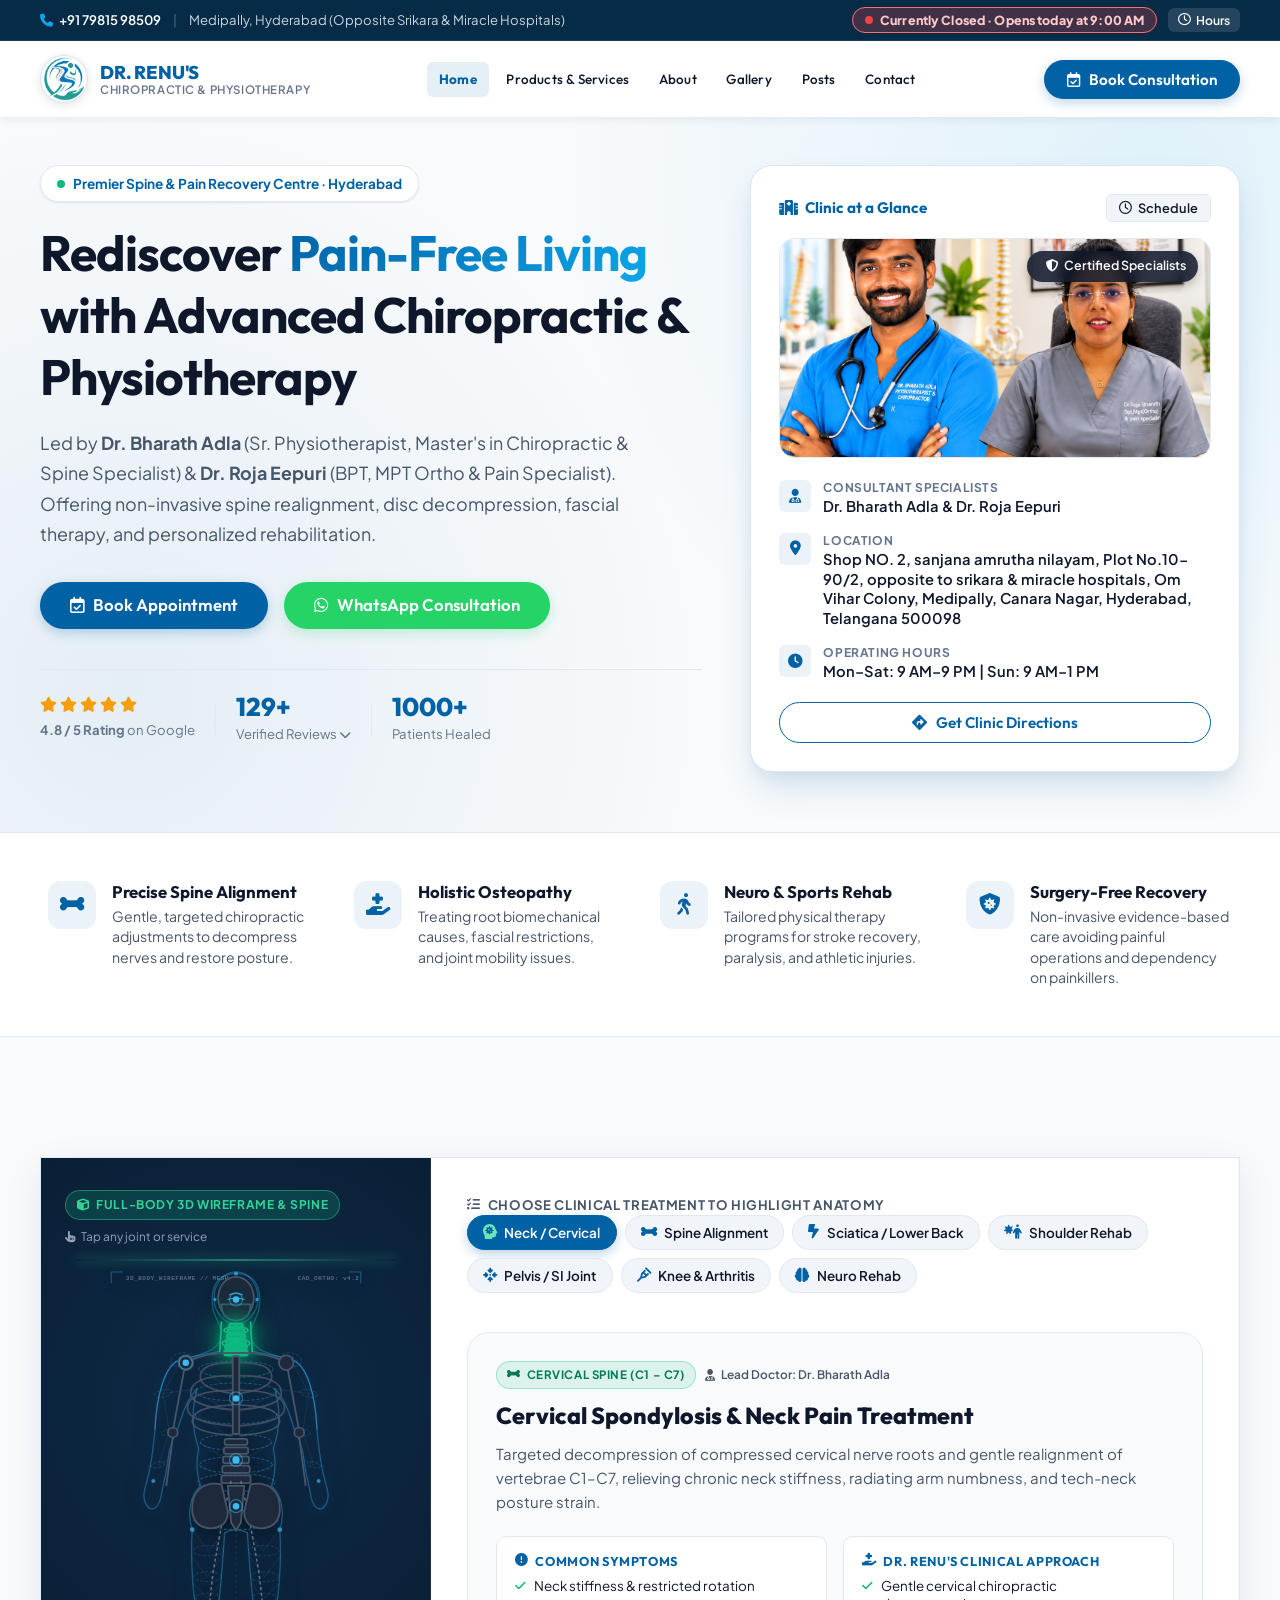
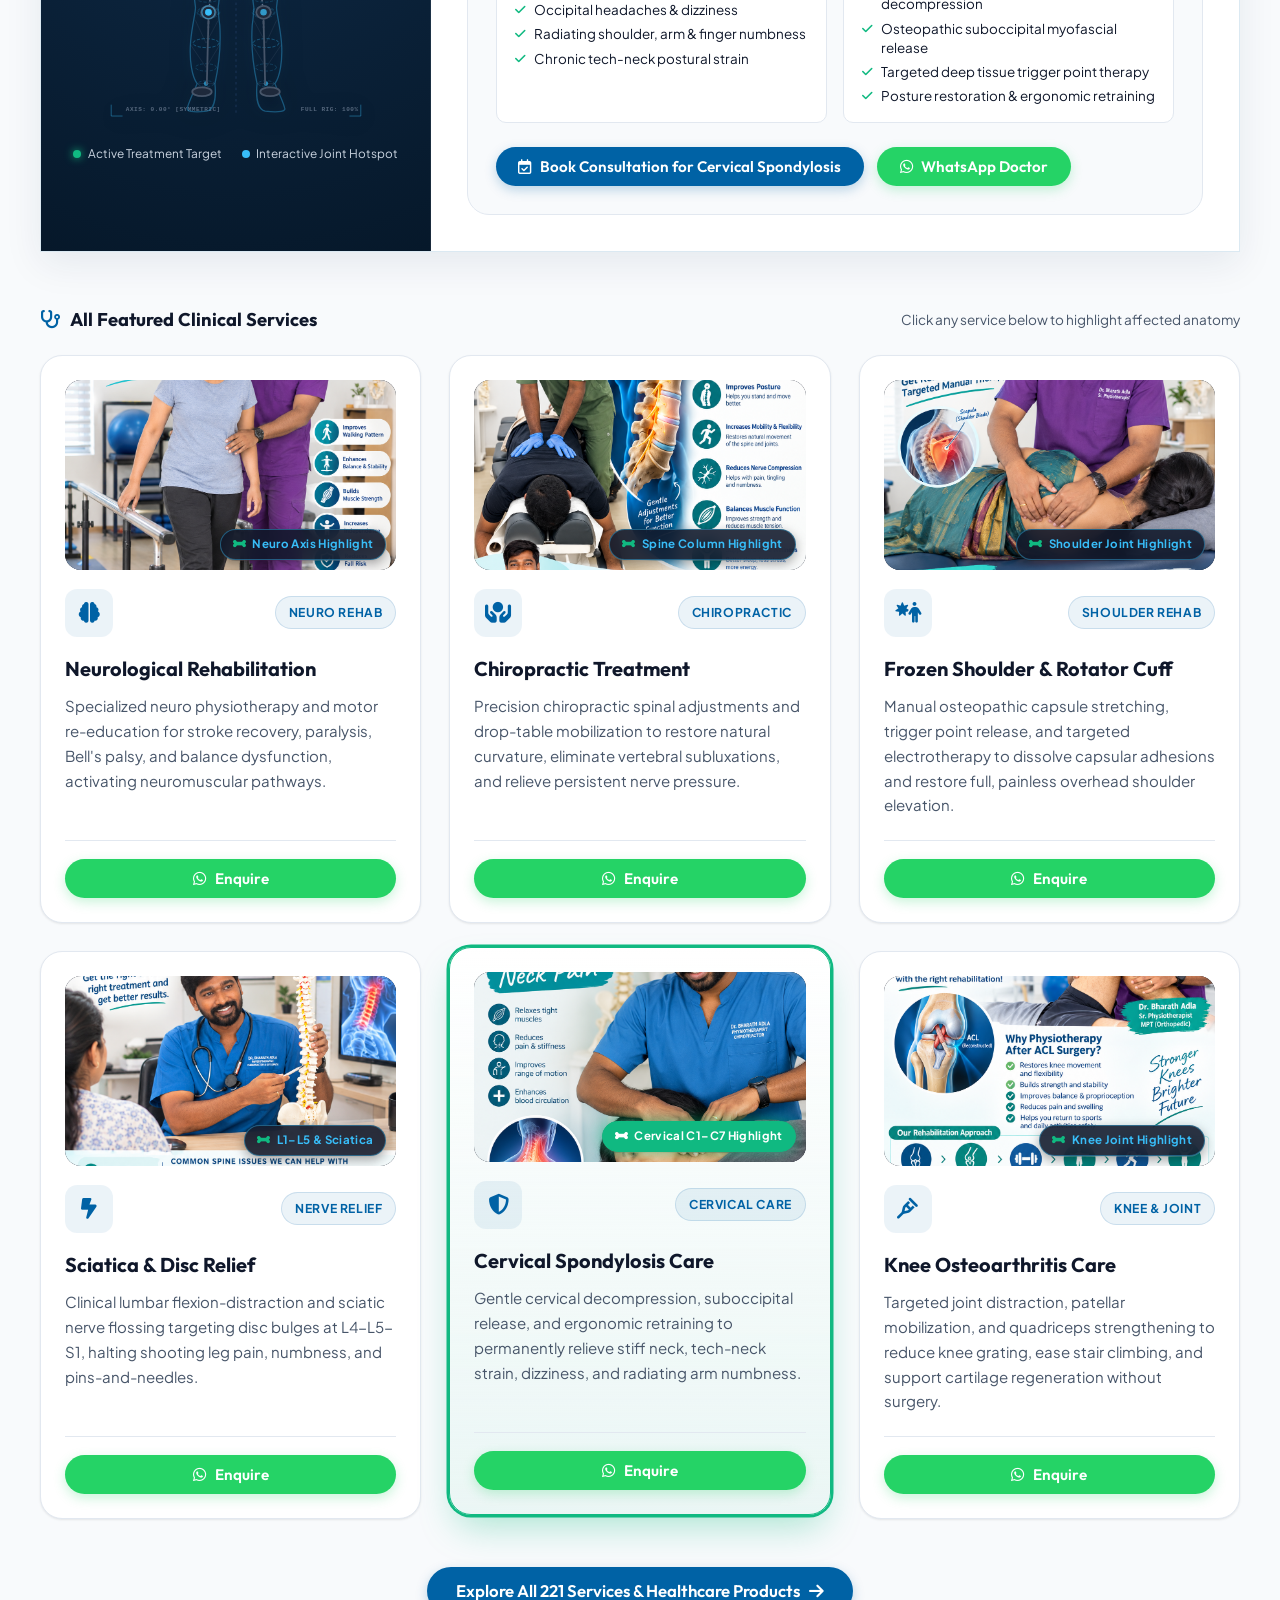
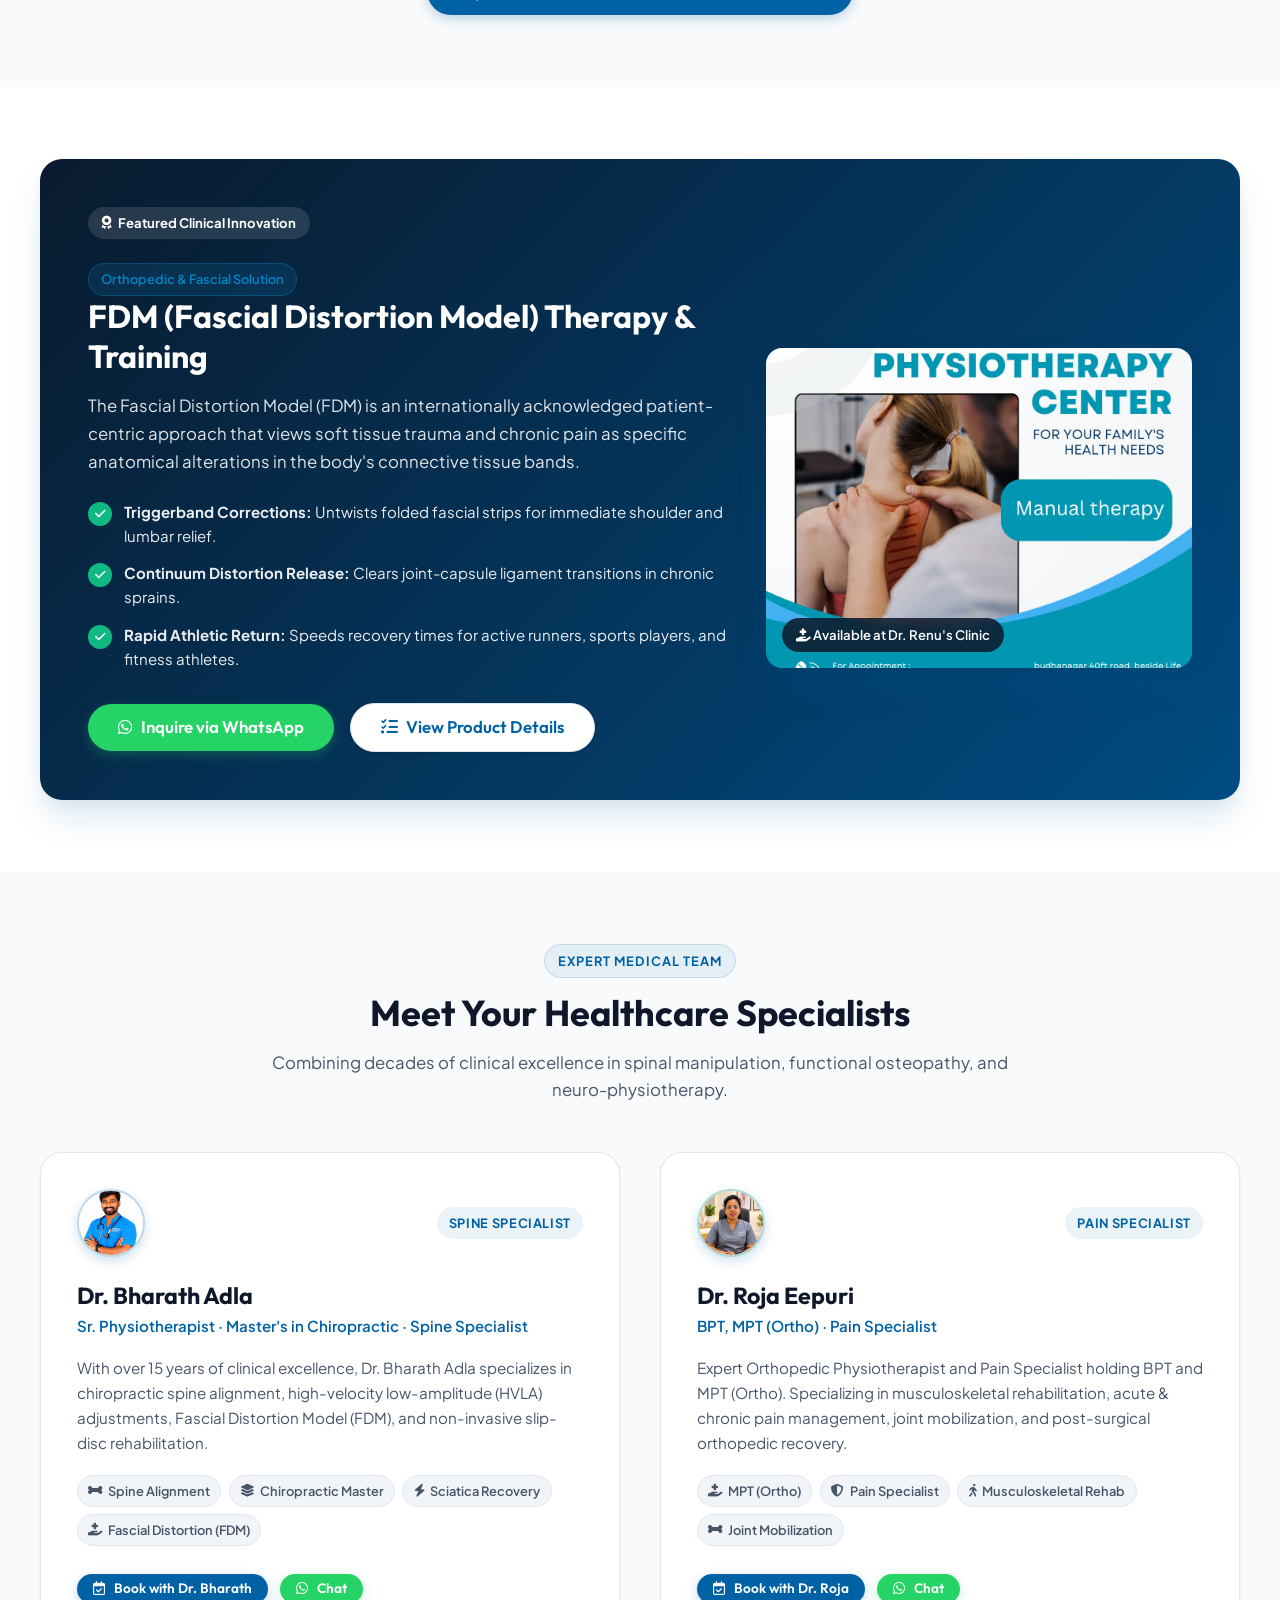
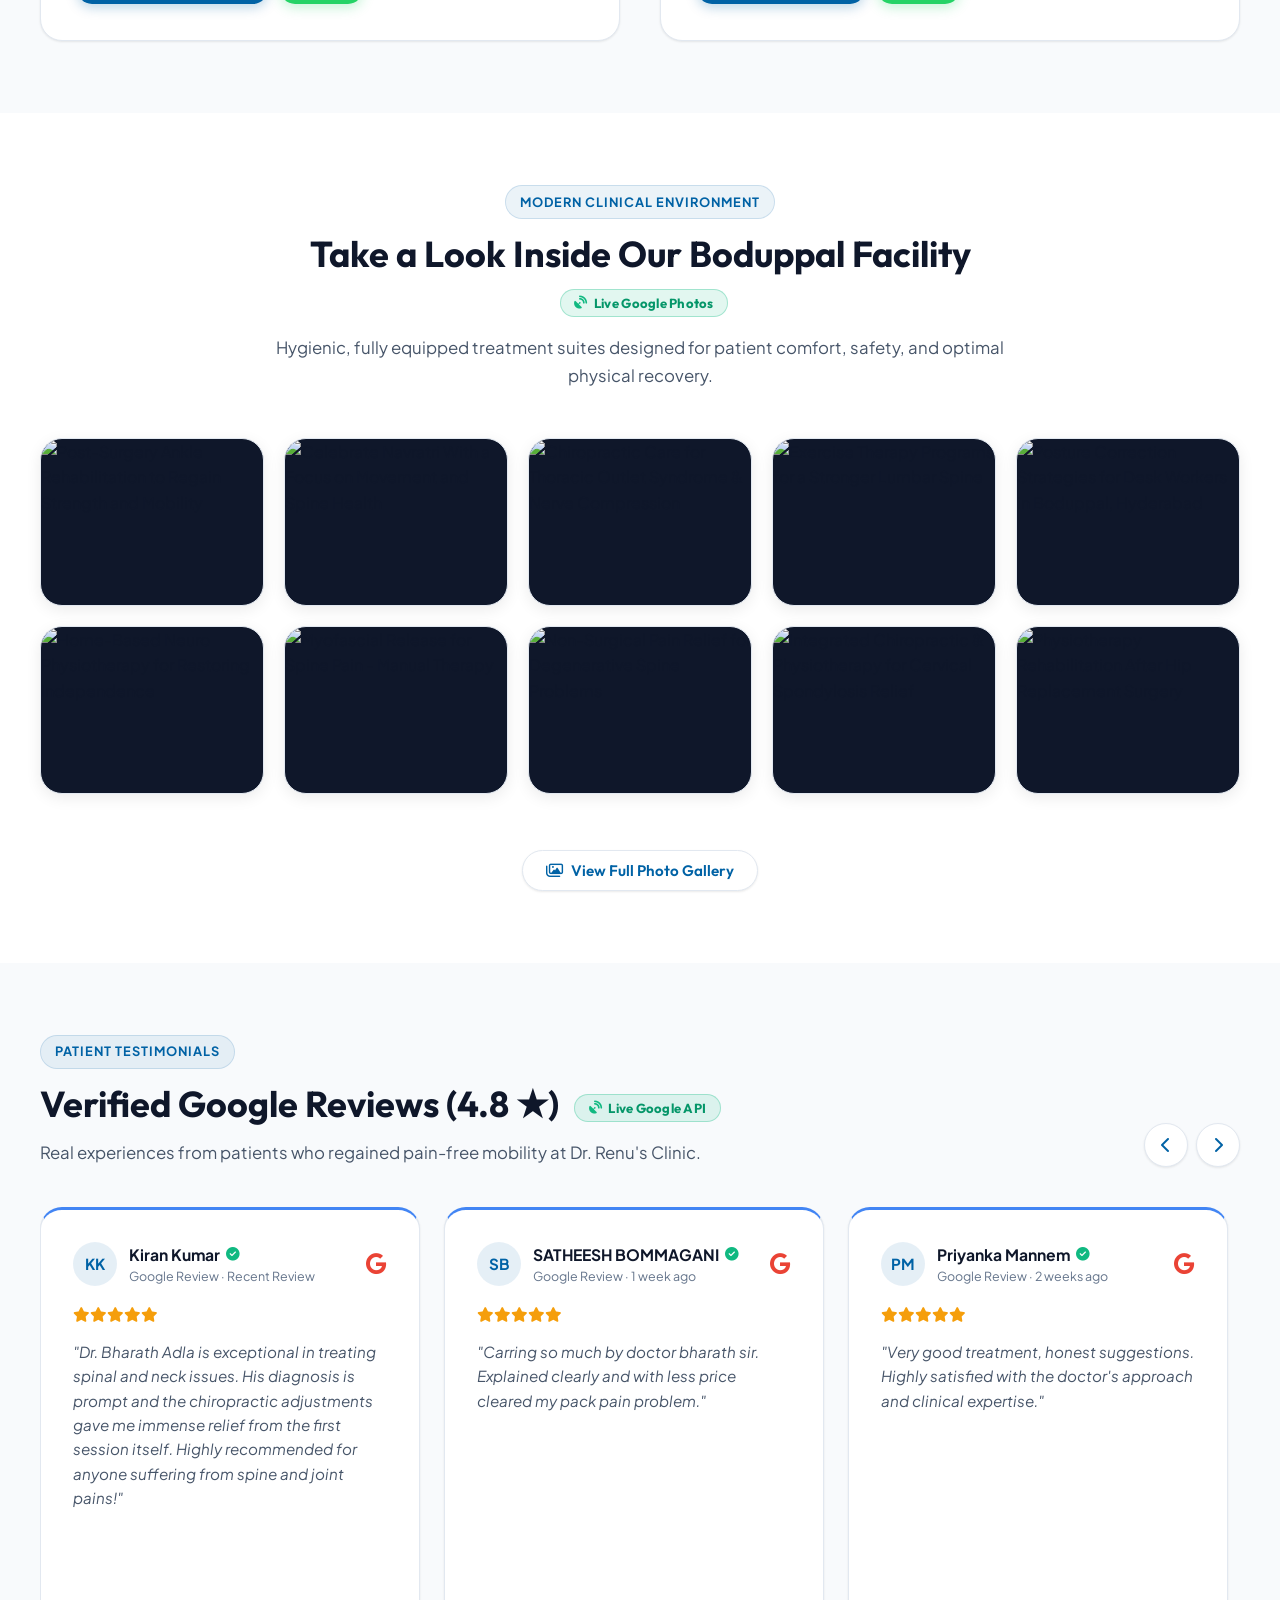
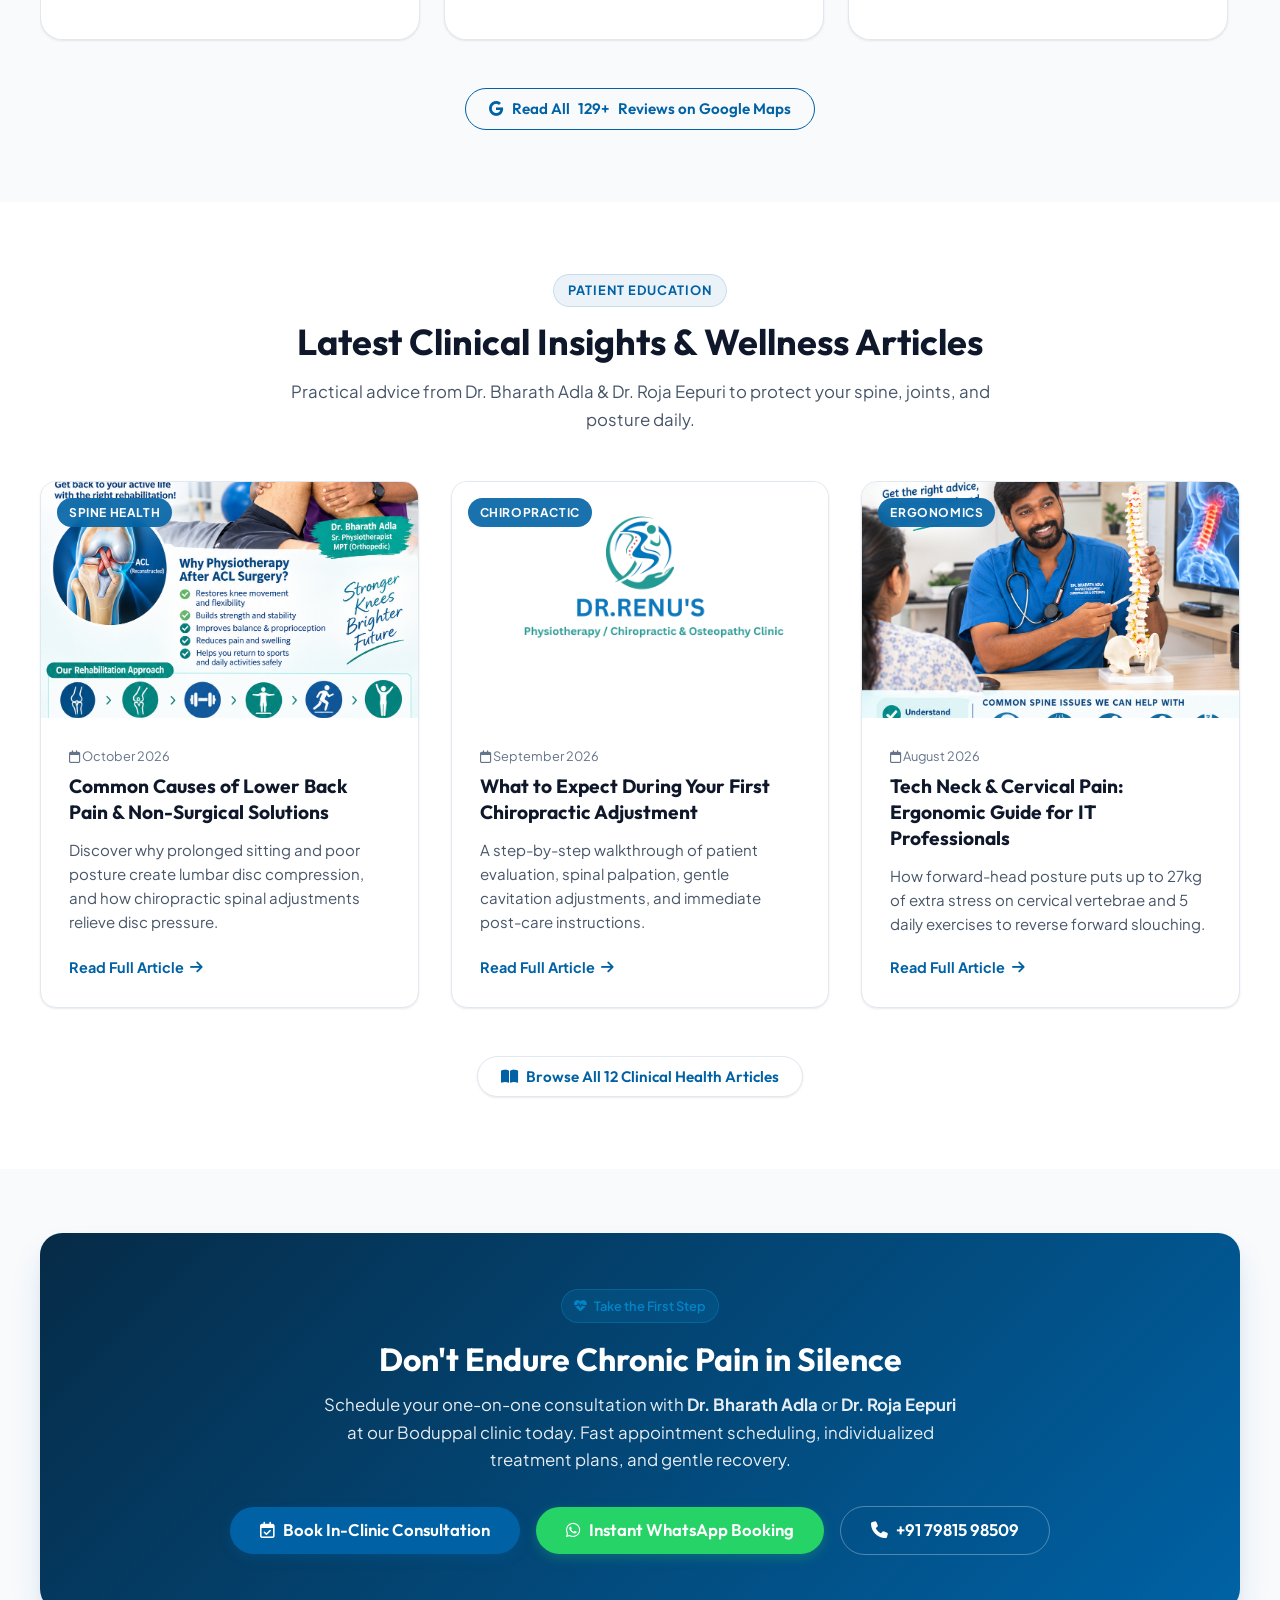
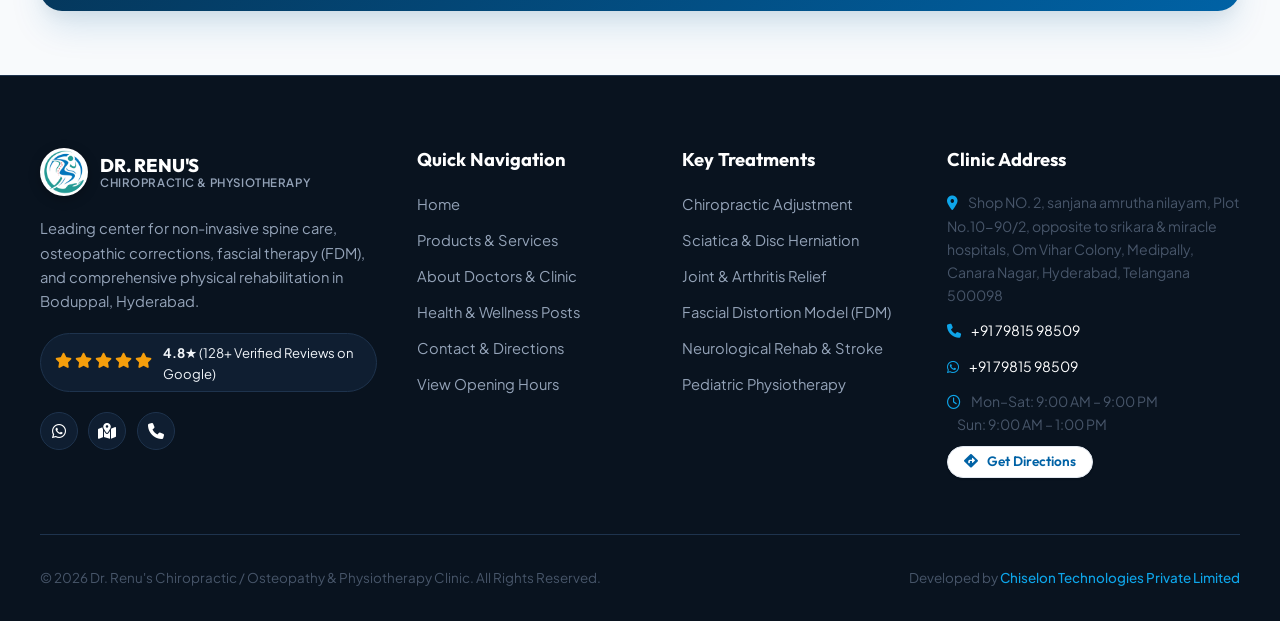
==== commit 5664e8f4: "chnagenew address" ====
--- a/index.html
+++ b/index.html
@@ -57,14 +57,17 @@
       <div class="top-bar">
         <div class="container top-bar-inner">
           <div class="top-bar-left">
-            <a href="tel:+919182258839" class="top-bar-link">
+            <a href="tel:+917981598509" class="top-bar-link">
               <i class="fa-solid fa-phone"></i>
-              <span>+91 91822 58839</span>
+              <span>+91 79815 98509</span>
             </a>
             <span class="top-bar-divider">|</span>
-            <div class="top-bar-location">
+            <div class="top-bar-location" data-clinic-field="topBarLocation">
               <i class="fa-solid fa-location-dot"></i>
-              <span>Boduppal, Hyderabad (Beside LifeSpring Hospital)</span>
+              <span
+                >Medipally, Hyderabad (Opposite Srikara &amp; Miracle
+                Hospitals)</span
+              >
             </div>
           </div>
           <div class="top-bar-right">
@@ -206,11 +209,11 @@
           <button class="btn btn-primary btn-block" data-open-booking-modal>
             <i class="fa-regular fa-calendar-check"></i> Book Consultation
           </button>
-          <a href="tel:+919182258839" class="btn btn-secondary btn-block">
-            <i class="fa-solid fa-phone"></i> Call +91 91822 58839
+          <a href="tel:+917981598509" class="btn btn-secondary btn-block">
+            <i class="fa-solid fa-phone"></i> Call +91 79815 98509
           </a>
           <a
-            href="https://wa.me/919182258839"
+            href="https://wa.me/917981598509"
             target="_blank"
             rel="noopener noreferrer"
             class="btn btn-whatsapp btn-block"
@@ -220,9 +223,12 @@
         </div>
 
         <div class="drawer-info">
-          <p>
-            <i class="fa-solid fa-location-dot"></i> Laxma Reddy Residency, Sai
-            Baba Temple Rd, Boduppal, Hyderabad 500092
+          <p class="drawer-address" data-clinic-short-address>
+            <i class="fa-solid fa-location-dot"></i>
+            <span data-clinic-field="shortAddress"
+              >Shop No. 2, Sanjana Amrutha Nilayam, Om Vihar Colony, Medipally,
+              Hyderabad 500098</span
+            >
           </p>
           <p>
             <i class="fa-regular fa-clock"></i> Mon-Sat: 9:00 AM - 9:00 PM |
@@ -265,7 +271,7 @@
                 <span>Book Appointment</span>
               </button>
               <a
-                href="https://wa.me/919182258839?text=Hi+Dr.+Renu's+Clinic!+I+want+to+consult+for+spine/joint+pain"
+                href="https://wa.me/917981598509?text=Hi+Dr.+Renu's+Clinic!+I+want+to+consult+for+spine/joint+pain"
                 target="_blank"
                 rel="noopener noreferrer"
                 class="btn btn-whatsapp btn-lg"
@@ -339,15 +345,14 @@
 
               <div class="glance-image-box">
                 <img
-                  src="images/photo-1.jpg"
-                  alt="Dr. Renu's Chiropractic and Physiotherapy Clinic Boduppal Facility"
+                  src="images/about-doctors.png"
+                  alt="Dr. Bharath Adla (Spine Specialist) and Dr. Roja Eepuri (Pain Specialist) - Dr. Renu's Clinic"
                   class="glance-hero-img"
                   loading="eager"
                 />
                 <div class="glance-overlay-badge">
                   <span class="pulse-ring"></span>
-                  <i class="fa-solid fa-shield-halved"></i> Certified Osteopathy
-                  Care
+                  <i class="fa-solid fa-shield-halved"></i> Certified Specialists
                 </div>
               </div>
 
@@ -370,12 +375,11 @@
                   </div>
                   <div class="glance-info">
                     <span class="label">Location</span>
-                    <span class="value"
-                      >LAXMAREDDY RESIDENCY, Laxma reddy residency, Sai baba
-                      temple, 55-5/7/G1, road, beside Life Spring Hospitals,
-                      opposite to Studioseven family saloon, Buddha Nagar
-                      Colony, Mallikarjuna Nagar, Boduppal, Hyderabad, Telangana
-                      500092</span
+                    <span class="value" data-clinic-field="fullAddress"
+                      >Shop NO. 2, sanjana amrutha nilayam, Plot No.10-90/2,
+                      opposite to srikara &amp; miracle hospitals, Om Vihar
+                      Colony, Medipally, Canara Nagar, Hyderabad, Telangana
+                      500098</span
                     >
                   </div>
                 </div>
@@ -395,7 +399,8 @@
 
               <div class="glance-footer">
                 <a
-                  href="https://www.google.com/maps/dir/?api=1&destination=DR.RENU%27S+CHIROPRACTIC+%2F+OSTEOPATHY+%26+PHYSIOTHERAPY+CLINIC%2C+55-5%2F7%2FG1+LAXMAREDDY+RESIDENCY+Sai+baba+temple+road+Laxma+reddy+residency%2C+beside+Life+Spring+Hospitals%2C+opposite+Opposite+to+Studioseven+family+saloon%2C+Hyderabad%2C+Telangana%2C+500092&destination_place_id=ChIJUfy4iwSfyzsRno64kXfW5R0"
+                  href="https://www.google.com/maps/dir/?api=1&destination=Dr.Renu%27s+physiotherapy+%26+chiropractic+clinic%2C+Shop+NO.+2%2C+sanjana+amrutha+nilayam%2C+Plot+No.10-90%2F2%2C+opposite+to+srikara+%26+miracle+hospitals%2C+Om+Vihar+Colony%2C+Medipally%2C+Canara+Nagar%2C+Hyderabad%2C+Telangana+500098&destination_place_id=ChIJLTPjl6WfyzsR2OVpoA9UA8M"
+                  data-clinic-field="directionsUrl"
                   target="_blank"
                   rel="noopener noreferrer"
                   class="btn btn-outline btn-block"
@@ -466,8 +471,7 @@
       <!-- Services Overview Section -->
       <section class="section services-section" id="services">
         <div class="container">
-          <div class="section-header text-center">
-          </div>
+          <div class="section-header text-center"></div>
 
           <!-- Interactive Spine & Skeleton Anatomy Navigator -->
           <div class="anatomy-navigator-wrap" id="interactive-anatomy-explorer">
@@ -477,7 +481,8 @@
                 <div class="anatomy-visual-pane">
                   <div class="anatomy-visual-header">
                     <span class="anatomy-badge"
-                      ><i class="fa-solid fa-cube"></i> Full-Body 3D Wireframe &amp; Spine</span
+                      ><i class="fa-solid fa-cube"></i> Full-Body 3D Wireframe
+                      &amp; Spine</span
                     >
                     <span class="anatomy-hint"
                       ><i class="fa-solid fa-hand-pointer"></i> Tap any joint or
@@ -496,12 +501,7 @@
                       aria-label="Interactive Full Body 3D Wireframe and Skeleton Biomechanics Map"
                     >
                       <defs>
-                        <radialGradient
-                          id="glowGrad"
-                          cx="50%"
-                          cy="50%"
-                          r="50%"
-                        >
+                        <radialGradient id="glowGrad" cx="50%" cy="50%" r="50%">
                           <stop
                             offset="0%"
                             stop-color="#10b981"
@@ -516,15 +516,35 @@
                       </defs>
 
                       <!-- Futuristic HUD Corner Brackets & Cyber Telemetry -->
-                      <path d="M16 30 L16 16 L30 16" class="wireframe-hud-bracket" />
-                      <path d="M324 30 L324 16 L310 16" class="wireframe-hud-bracket" />
-                      <path d="M16 550 L16 564 L30 564" class="wireframe-hud-bracket" />
-                      <path d="M324 550 L324 564 L310 564" class="wireframe-hud-bracket" />
-
-                      <text x="34" y="26" class="wireframe-hud-text">3D_BODY_WIREFRAME // MESH</text>
-                      <text x="246" y="26" class="wireframe-hud-text">CAD_ORTHO: v4.2</text>
-                      <text x="34" y="558" class="wireframe-hud-text">AXIS: 0.00° [SYMMETRIC]</text>
-                      <text x="250" y="558" class="wireframe-hud-text">FULL RIG: 100%</text>
+                      <path
+                        d="M16 30 L16 16 L30 16"
+                        class="wireframe-hud-bracket"
+                      />
+                      <path
+                        d="M324 30 L324 16 L310 16"
+                        class="wireframe-hud-bracket"
+                      />
+                      <path
+                        d="M16 550 L16 564 L30 564"
+                        class="wireframe-hud-bracket"
+                      />
+                      <path
+                        d="M324 550 L324 564 L310 564"
+                        class="wireframe-hud-bracket"
+                      />
+
+                      <text x="34" y="26" class="wireframe-hud-text">
+                        3D_BODY_WIREFRAME // MESH
+                      </text>
+                      <text x="246" y="26" class="wireframe-hud-text">
+                        CAD_ORTHO: v4.2
+                      </text>
+                      <text x="34" y="558" class="wireframe-hud-text">
+                        AXIS: 0.00° [SYMMETRIC]
+                      </text>
+                      <text x="250" y="558" class="wireframe-hud-text">
+                        FULL RIG: 100%
+                      </text>
 
                       <!-- Center Alignment Axis -->
                       <line
@@ -592,83 +612,389 @@
                       />
 
                       <!-- Transverse Wireframe Latitudinal Contour Rings -->
-                      <ellipse cx="170" cy="32" rx="20" ry="6" class="wireframe-contour" />
-                      <ellipse cx="170" cy="50" rx="26" ry="7.5" class="wireframe-contour" />
-                      <ellipse cx="170" cy="66" rx="21" ry="6" class="wireframe-contour" />
-
-                      <ellipse cx="170" cy="88" rx="15" ry="4.5" class="wireframe-contour" />
-                      <ellipse cx="170" cy="104" rx="17" ry="5" class="wireframe-contour" />
-
-                      <ellipse cx="170" cy="136" rx="46" ry="10" class="wireframe-contour" />
-                      <ellipse cx="170" cy="164" rx="50" ry="11" class="wireframe-contour" />
-                      <ellipse cx="170" cy="192" rx="50" ry="11.5" class="wireframe-contour" />
-
-                      <ellipse cx="170" cy="226" rx="44" ry="10" class="wireframe-contour" />
-                      <ellipse cx="170" cy="254" rx="45" ry="10" class="wireframe-contour" />
-                      <ellipse cx="170" cy="276" rx="48" ry="11" class="wireframe-contour" />
-
-                      <ellipse cx="170" cy="298" rx="54" ry="12.5" class="wireframe-contour" />
-                      <ellipse cx="170" cy="322" rx="52" ry="12" class="wireframe-contour" />
+                      <ellipse
+                        cx="170"
+                        cy="32"
+                        rx="20"
+                        ry="6"
+                        class="wireframe-contour"
+                      />
+                      <ellipse
+                        cx="170"
+                        cy="50"
+                        rx="26"
+                        ry="7.5"
+                        class="wireframe-contour"
+                      />
+                      <ellipse
+                        cx="170"
+                        cy="66"
+                        rx="21"
+                        ry="6"
+                        class="wireframe-contour"
+                      />
+
+                      <ellipse
+                        cx="170"
+                        cy="88"
+                        rx="15"
+                        ry="4.5"
+                        class="wireframe-contour"
+                      />
+                      <ellipse
+                        cx="170"
+                        cy="104"
+                        rx="17"
+                        ry="5"
+                        class="wireframe-contour"
+                      />
+
+                      <ellipse
+                        cx="170"
+                        cy="136"
+                        rx="46"
+                        ry="10"
+                        class="wireframe-contour"
+                      />
+                      <ellipse
+                        cx="170"
+                        cy="164"
+                        rx="50"
+                        ry="11"
+                        class="wireframe-contour"
+                      />
+                      <ellipse
+                        cx="170"
+                        cy="192"
+                        rx="50"
+                        ry="11.5"
+                        class="wireframe-contour"
+                      />
+
+                      <ellipse
+                        cx="170"
+                        cy="226"
+                        rx="44"
+                        ry="10"
+                        class="wireframe-contour"
+                      />
+                      <ellipse
+                        cx="170"
+                        cy="254"
+                        rx="45"
+                        ry="10"
+                        class="wireframe-contour"
+                      />
+                      <ellipse
+                        cx="170"
+                        cy="276"
+                        rx="48"
+                        ry="11"
+                        class="wireframe-contour"
+                      />
+
+                      <ellipse
+                        cx="170"
+                        cy="298"
+                        rx="54"
+                        ry="12.5"
+                        class="wireframe-contour"
+                      />
+                      <ellipse
+                        cx="170"
+                        cy="322"
+                        rx="52"
+                        ry="12"
+                        class="wireframe-contour"
+                      />
 
                       <!-- Arm Contours (Left & Right) -->
-                      <ellipse cx="80" cy="166" rx="11" ry="4.5" transform="rotate(-12 80 166)" class="wireframe-contour" />
-                      <ellipse cx="88" cy="214" rx="10" ry="4" transform="rotate(-8 88 214)" class="wireframe-contour" />
-                      <ellipse cx="74" cy="254" rx="8.5" ry="3.5" transform="rotate(-15 74 254)" class="wireframe-contour" />
-
-                      <ellipse cx="260" cy="166" rx="11" ry="4.5" transform="rotate(12 260 166)" class="wireframe-contour" />
-                      <ellipse cx="252" cy="214" rx="10" ry="4" transform="rotate(8 252 214)" class="wireframe-contour" />
-                      <ellipse cx="266" cy="254" rx="8.5" ry="3.5" transform="rotate(15 266 254)" class="wireframe-contour" />
+                      <ellipse
+                        cx="80"
+                        cy="166"
+                        rx="11"
+                        ry="4.5"
+                        transform="rotate(-12 80 166)"
+                        class="wireframe-contour"
+                      />
+                      <ellipse
+                        cx="88"
+                        cy="214"
+                        rx="10"
+                        ry="4"
+                        transform="rotate(-8 88 214)"
+                        class="wireframe-contour"
+                      />
+                      <ellipse
+                        cx="74"
+                        cy="254"
+                        rx="8.5"
+                        ry="3.5"
+                        transform="rotate(-15 74 254)"
+                        class="wireframe-contour"
+                      />
+
+                      <ellipse
+                        cx="260"
+                        cy="166"
+                        rx="11"
+                        ry="4.5"
+                        transform="rotate(12 260 166)"
+                        class="wireframe-contour"
+                      />
+                      <ellipse
+                        cx="252"
+                        cy="214"
+                        rx="10"
+                        ry="4"
+                        transform="rotate(8 252 214)"
+                        class="wireframe-contour"
+                      />
+                      <ellipse
+                        cx="266"
+                        cy="254"
+                        rx="8.5"
+                        ry="3.5"
+                        transform="rotate(15 266 254)"
+                        class="wireframe-contour"
+                      />
 
                       <!-- Thigh Contours (Left & Right) -->
-                      <ellipse cx="136" cy="360" rx="19" ry="6.5" class="wireframe-contour" />
-                      <ellipse cx="135" cy="392" rx="17" ry="6" class="wireframe-contour" />
-                      <ellipse cx="135" cy="418" rx="15" ry="5.5" class="wireframe-contour" />
-
-                      <ellipse cx="204" cy="360" rx="19" ry="6.5" class="wireframe-contour" />
-                      <ellipse cx="205" cy="392" rx="17" ry="6" class="wireframe-contour" />
-                      <ellipse cx="205" cy="418" rx="15" ry="5.5" class="wireframe-contour" />
+                      <ellipse
+                        cx="136"
+                        cy="360"
+                        rx="19"
+                        ry="6.5"
+                        class="wireframe-contour"
+                      />
+                      <ellipse
+                        cx="135"
+                        cy="392"
+                        rx="17"
+                        ry="6"
+                        class="wireframe-contour"
+                      />
+                      <ellipse
+                        cx="135"
+                        cy="418"
+                        rx="15"
+                        ry="5.5"
+                        class="wireframe-contour"
+                      />
+
+                      <ellipse
+                        cx="204"
+                        cy="360"
+                        rx="19"
+                        ry="6.5"
+                        class="wireframe-contour"
+                      />
+                      <ellipse
+                        cx="205"
+                        cy="392"
+                        rx="17"
+                        ry="6"
+                        class="wireframe-contour"
+                      />
+                      <ellipse
+                        cx="205"
+                        cy="418"
+                        rx="15"
+                        ry="5.5"
+                        class="wireframe-contour"
+                      />
 
                       <!-- Knee Contours -->
-                      <ellipse cx="136" cy="436" rx="13" ry="5.5" class="wireframe-contour" />
-                      <ellipse cx="204" cy="436" rx="13" ry="5.5" class="wireframe-contour" />
+                      <ellipse
+                        cx="136"
+                        cy="436"
+                        rx="13"
+                        ry="5.5"
+                        class="wireframe-contour"
+                      />
+                      <ellipse
+                        cx="204"
+                        cy="436"
+                        rx="13"
+                        ry="5.5"
+                        class="wireframe-contour"
+                      />
 
                       <!-- Calf & Ankle Contours -->
-                      <ellipse cx="133" cy="474" rx="16" ry="5.5" class="wireframe-contour" />
-                      <ellipse cx="133" cy="504" rx="13" ry="4.5" class="wireframe-contour" />
-                      <ellipse cx="133" cy="524" rx="10" ry="3.5" class="wireframe-contour" />
-
-                      <ellipse cx="207" cy="474" rx="16" ry="5.5" class="wireframe-contour" />
-                      <ellipse cx="207" cy="504" rx="13" ry="4.5" class="wireframe-contour" />
-                      <ellipse cx="207" cy="524" rx="10" ry="3.5" class="wireframe-contour" />
+                      <ellipse
+                        cx="133"
+                        cy="474"
+                        rx="16"
+                        ry="5.5"
+                        class="wireframe-contour"
+                      />
+                      <ellipse
+                        cx="133"
+                        cy="504"
+                        rx="13"
+                        ry="4.5"
+                        class="wireframe-contour"
+                      />
+                      <ellipse
+                        cx="133"
+                        cy="524"
+                        rx="10"
+                        ry="3.5"
+                        class="wireframe-contour"
+                      />
+
+                      <ellipse
+                        cx="207"
+                        cy="474"
+                        rx="16"
+                        ry="5.5"
+                        class="wireframe-contour"
+                      />
+                      <ellipse
+                        cx="207"
+                        cy="504"
+                        rx="13"
+                        ry="4.5"
+                        class="wireframe-contour"
+                      />
+                      <ellipse
+                        cx="207"
+                        cy="524"
+                        rx="10"
+                        ry="3.5"
+                        class="wireframe-contour"
+                      />
 
                       <!-- Wireframe Triangulation Mesh Struts across Body Geometry -->
-                      <path d="M152 40 L170 54 L188 40 M170 18 L152 40 M170 18 L188 40 M170 54 L170 82" class="wireframe-strut" />
-                      <path d="M124 136 L170 164 L216 136 M120 164 L170 192 L220 164 M124 192 L170 226 L216 192" class="wireframe-strut" />
-                      <path d="M124 226 L170 254 L216 226 M124 254 L170 276 L216 254 M126 276 L170 298 L214 276" class="wireframe-strut" />
-                      <path d="M102 124 L80 166 L124 160 M80 166 L88 214 L98 210 M88 214 L74 254 L86 248" class="wireframe-strut" />
-                      <path d="M238 124 L260 166 L216 160 M260 166 L252 214 L242 210 M252 214 L266 254 L254 248" class="wireframe-strut" />
-                      <path d="M116 334 L136 360 L156 338 M114 366 L135 392 L154 366 M116 400 L135 418 L152 400" class="wireframe-strut" />
-                      <path d="M224 334 L204 360 L184 338 M226 366 L205 392 L186 366 M224 400 L205 418 L188 400" class="wireframe-strut" />
-                      <path d="M120 446 L133 474 L148 446 M114 476 L133 504 L150 476 M122 524 L133 524 L144 524" class="wireframe-strut" />
-                      <path d="M220 446 L207 474 L192 446 M226 476 L207 504 L190 476 M218 524 L207 524 L196 524" class="wireframe-strut" />
+                      <path
+                        d="M152 40 L170 54 L188 40 M170 18 L152 40 M170 18 L188 40 M170 54 L170 82"
+                        class="wireframe-strut"
+                      />
+                      <path
+                        d="M124 136 L170 164 L216 136 M120 164 L170 192 L220 164 M124 192 L170 226 L216 192"
+                        class="wireframe-strut"
+                      />
+                      <path
+                        d="M124 226 L170 254 L216 226 M124 254 L170 276 L216 254 M126 276 L170 298 L214 276"
+                        class="wireframe-strut"
+                      />
+                      <path
+                        d="M102 124 L80 166 L124 160 M80 166 L88 214 L98 210 M88 214 L74 254 L86 248"
+                        class="wireframe-strut"
+                      />
+                      <path
+                        d="M238 124 L260 166 L216 160 M260 166 L252 214 L242 210 M252 214 L266 254 L254 248"
+                        class="wireframe-strut"
+                      />
+                      <path
+                        d="M116 334 L136 360 L156 338 M114 366 L135 392 L154 366 M116 400 L135 418 L152 400"
+                        class="wireframe-strut"
+                      />
+                      <path
+                        d="M224 334 L204 360 L184 338 M226 366 L205 392 L186 366 M224 400 L205 418 L188 400"
+                        class="wireframe-strut"
+                      />
+                      <path
+                        d="M120 446 L133 474 L148 446 M114 476 L133 504 L150 476 M122 524 L133 524 L144 524"
+                        class="wireframe-strut"
+                      />
+                      <path
+                        d="M220 446 L207 474 L192 446 M226 476 L207 504 L190 476 M218 524 L207 524 L196 524"
+                        class="wireframe-strut"
+                      />
 
                       <!-- Reference Biomechanical Vertices -->
-                      <circle cx="170" cy="18" r="2.5" class="wireframe-vertex" />
-                      <circle cx="144" cy="50" r="2.2" class="wireframe-vertex" />
-                      <circle cx="196" cy="50" r="2.2" class="wireframe-vertex" />
-                      <circle cx="170" cy="84" r="2.5" class="wireframe-vertex" />
-                      <circle cx="102" cy="124" r="3" class="wireframe-vertex" />
-                      <circle cx="238" cy="124" r="3" class="wireframe-vertex" />
+                      <circle
+                        cx="170"
+                        cy="18"
+                        r="2.5"
+                        class="wireframe-vertex"
+                      />
+                      <circle
+                        cx="144"
+                        cy="50"
+                        r="2.2"
+                        class="wireframe-vertex"
+                      />
+                      <circle
+                        cx="196"
+                        cy="50"
+                        r="2.2"
+                        class="wireframe-vertex"
+                      />
+                      <circle
+                        cx="170"
+                        cy="84"
+                        r="2.5"
+                        class="wireframe-vertex"
+                      />
+                      <circle
+                        cx="102"
+                        cy="124"
+                        r="3"
+                        class="wireframe-vertex"
+                      />
+                      <circle
+                        cx="238"
+                        cy="124"
+                        r="3"
+                        class="wireframe-vertex"
+                      />
                       <circle cx="88" cy="214" r="3" class="wireframe-vertex" />
-                      <circle cx="252" cy="214" r="3" class="wireframe-vertex" />
-                      <circle cx="68" cy="274" r="2.5" class="wireframe-vertex" />
-                      <circle cx="272" cy="274" r="2.5" class="wireframe-vertex" />
-                      <circle cx="116" cy="334" r="3" class="wireframe-vertex" />
-                      <circle cx="224" cy="334" r="3" class="wireframe-vertex" />
-                      <circle cx="136" cy="436" r="3.5" class="wireframe-vertex" />
-                      <circle cx="204" cy="436" r="3.5" class="wireframe-vertex" />
-                      <circle cx="133" cy="524" r="2.8" class="wireframe-vertex" />
-                      <circle cx="207" cy="524" r="2.8" class="wireframe-vertex" />
+                      <circle
+                        cx="252"
+                        cy="214"
+                        r="3"
+                        class="wireframe-vertex"
+                      />
+                      <circle
+                        cx="68"
+                        cy="274"
+                        r="2.5"
+                        class="wireframe-vertex"
+                      />
+                      <circle
+                        cx="272"
+                        cy="274"
+                        r="2.5"
+                        class="wireframe-vertex"
+                      />
+                      <circle
+                        cx="116"
+                        cy="334"
+                        r="3"
+                        class="wireframe-vertex"
+                      />
+                      <circle
+                        cx="224"
+                        cy="334"
+                        r="3"
+                        class="wireframe-vertex"
+                      />
+                      <circle
+                        cx="136"
+                        cy="436"
+                        r="3.5"
+                        class="wireframe-vertex"
+                      />
+                      <circle
+                        cx="204"
+                        cy="436"
+                        r="3.5"
+                        class="wireframe-vertex"
+                      />
+                      <circle
+                        cx="133"
+                        cy="524"
+                        r="2.8"
+                        class="wireframe-vertex"
+                      />
+                      <circle
+                        cx="207"
+                        cy="524"
+                        r="2.8"
+                        class="wireframe-vertex"
+                      />
 
                       <!-- ==============================================
                            INTERACTIVE ANATOMICAL SKELETON & WIREFRAME REGIONS
@@ -683,8 +1009,20 @@
                         aria-label="Cranium and Central Neuro Axis"
                       >
                         <!-- Wireframe Head Highlight Halo -->
-                        <ellipse cx="170" cy="48" rx="27" ry="32" class="wireframe-silhouette" />
-                        <ellipse cx="170" cy="50" rx="26" ry="7.5" class="wireframe-contour" />
+                        <ellipse
+                          cx="170"
+                          cy="48"
+                          rx="27"
+                          ry="32"
+                          class="wireframe-silhouette"
+                        />
+                        <ellipse
+                          cx="170"
+                          cy="50"
+                          rx="26"
+                          ry="7.5"
+                          class="wireframe-contour"
+                        />
                         <!-- Skull bone -->
                         <ellipse
                           cx="170"
@@ -717,17 +1055,77 @@
                         aria-label="Cervical Spine (Neck)"
                       >
                         <!-- Neck Wireframe Contours -->
-                        <path d="M152 78 L150 114" class="wireframe-silhouette" />
-                        <path d="M188 78 L190 114" class="wireframe-silhouette" />
-                        <ellipse cx="170" cy="88" rx="15" ry="4.5" class="wireframe-contour" />
-                        <ellipse cx="170" cy="104" rx="17" ry="5" class="wireframe-contour" />
+                        <path
+                          d="M152 78 L150 114"
+                          class="wireframe-silhouette"
+                        />
+                        <path
+                          d="M188 78 L190 114"
+                          class="wireframe-silhouette"
+                        />
+                        <ellipse
+                          cx="170"
+                          cy="88"
+                          rx="15"
+                          ry="4.5"
+                          class="wireframe-contour"
+                        />
+                        <ellipse
+                          cx="170"
+                          cy="104"
+                          rx="17"
+                          ry="5"
+                          class="wireframe-contour"
+                        />
                         <!-- Vertebral blocks C1-C7 -->
-                        <rect x="162" y="80" width="16" height="4.5" rx="2" class="bone-fill bone-outline" />
-                        <rect x="160" y="86.5" width="20" height="4.5" rx="2" class="bone-fill bone-outline" />
-                        <rect x="159" y="93" width="22" height="4.5" rx="2" class="bone-fill bone-outline" />
-                        <rect x="158" y="99.5" width="24" height="4.5" rx="2" class="bone-fill bone-outline" />
-                        <rect x="157" y="106" width="26" height="5" rx="2" class="bone-fill bone-outline" />
-                        <rect x="156" y="113" width="28" height="5.5" rx="2" class="bone-fill bone-outline" />
+                        <rect
+                          x="162"
+                          y="80"
+                          width="16"
+                          height="4.5"
+                          rx="2"
+                          class="bone-fill bone-outline"
+                        />
+                        <rect
+                          x="160"
+                          y="86.5"
+                          width="20"
+                          height="4.5"
+                          rx="2"
+                          class="bone-fill bone-outline"
+                        />
+                        <rect
+                          x="159"
+                          y="93"
+                          width="22"
+                          height="4.5"
+                          rx="2"
+                          class="bone-fill bone-outline"
+                        />
+                        <rect
+                          x="158"
+                          y="99.5"
+                          width="24"
+                          height="4.5"
+                          rx="2"
+                          class="bone-fill bone-outline"
+                        />
+                        <rect
+                          x="157"
+                          y="106"
+                          width="26"
+                          height="5"
+                          rx="2"
+                          class="bone-fill bone-outline"
+                        />
+                        <rect
+                          x="156"
+                          y="113"
+                          width="28"
+                          height="5.5"
+                          rx="2"
+                          class="bone-fill bone-outline"
+                        />
                       </g>
 
                       <!-- 3. Shoulders, Clavicles & Rotator Cuff Mechanism -->
@@ -740,25 +1138,87 @@
                         aria-label="Shoulders and Rotator Cuff"
                       >
                         <!-- Wireframe Shoulder Arcs & Upper Arms -->
-                        <path d="M150 114 Q126 118 102 124 C82 130 72 168 70 210" class="wireframe-silhouette" />
-                        <path d="M190 114 Q214 118 238 124 C258 130 268 168 270 210" class="wireframe-silhouette" />
-                        <ellipse cx="102" cy="124" rx="13" ry="8" transform="rotate(-15 102 124)" class="wireframe-contour" />
-                        <ellipse cx="238" cy="124" rx="13" ry="8" transform="rotate(15 238 124)" class="wireframe-contour" />
+                        <path
+                          d="M150 114 Q126 118 102 124 C82 130 72 168 70 210"
+                          class="wireframe-silhouette"
+                        />
+                        <path
+                          d="M190 114 Q214 118 238 124 C258 130 268 168 270 210"
+                          class="wireframe-silhouette"
+                        />
+                        <ellipse
+                          cx="102"
+                          cy="124"
+                          rx="13"
+                          ry="8"
+                          transform="rotate(-15 102 124)"
+                          class="wireframe-contour"
+                        />
+                        <ellipse
+                          cx="238"
+                          cy="124"
+                          rx="13"
+                          ry="8"
+                          transform="rotate(15 238 124)"
+                          class="wireframe-contour"
+                        />
                         <!-- Clavicles -->
-                        <path d="M170 116 Q138 114 110 126" class="bone-outline" />
-                        <path d="M170 116 Q202 114 230 126" class="bone-outline" />
+                        <path
+                          d="M170 116 Q138 114 110 126"
+                          class="bone-outline"
+                        />
+                        <path
+                          d="M170 116 Q202 114 230 126"
+                          class="bone-outline"
+                        />
                         <!-- Left & Right Shoulder Joints -->
-                        <circle cx="108" cy="128" r="9" class="bone-fill bone-outline" />
-                        <circle cx="232" cy="128" r="9" class="bone-fill bone-outline" />
+                        <circle
+                          cx="108"
+                          cy="128"
+                          r="9"
+                          class="bone-fill bone-outline"
+                        />
+                        <circle
+                          cx="232"
+                          cy="128"
+                          r="9"
+                          class="bone-fill bone-outline"
+                        />
                         <!-- Humerus Upper Arm Bones -->
-                        <path d="M106 137 L92 212" class="bone-outline" stroke-linecap="round" />
-                        <path d="M234 137 L248 212" class="bone-outline" stroke-linecap="round" />
+                        <path
+                          d="M106 137 L92 212"
+                          class="bone-outline"
+                          stroke-linecap="round"
+                        />
+                        <path
+                          d="M234 137 L248 212"
+                          class="bone-outline"
+                          stroke-linecap="round"
+                        />
                         <!-- Elbow joints -->
-                        <circle cx="92" cy="214" r="6" class="bone-fill bone-outline" />
-                        <circle cx="248" cy="214" r="6" class="bone-fill bone-outline" />
+                        <circle
+                          cx="92"
+                          cy="214"
+                          r="6"
+                          class="bone-fill bone-outline"
+                        />
+                        <circle
+                          cx="248"
+                          cy="214"
+                          r="6"
+                          class="bone-fill bone-outline"
+                        />
                         <!-- Forearms -->
-                        <path d="M92 220 L84 280" class="bone-outline" stroke-width="2" />
-                        <path d="M248 220 L256 280" class="bone-outline" stroke-width="2" />
+                        <path
+                          d="M92 220 L84 280"
+                          class="bone-outline"
+                          stroke-width="2"
+                        />
+                        <path
+                          d="M248 220 L256 280"
+                          class="bone-outline"
+                          stroke-width="2"
+                        />
                       </g>
 
                       <!-- 4. Thoracic Spine & Ribcage -->
@@ -771,20 +1231,77 @@
                         aria-label="Thoracic Spine and Ribcage"
                       >
                         <!-- Wireframe Chest Contours -->
-                        <ellipse cx="170" cy="136" rx="46" ry="10" class="wireframe-contour" />
-                        <ellipse cx="170" cy="164" rx="50" ry="11" class="wireframe-contour" />
-                        <ellipse cx="170" cy="192" rx="50" ry="11.5" class="wireframe-contour" />
+                        <ellipse
+                          cx="170"
+                          cy="136"
+                          rx="46"
+                          ry="10"
+                          class="wireframe-contour"
+                        />
+                        <ellipse
+                          cx="170"
+                          cy="164"
+                          rx="50"
+                          ry="11"
+                          class="wireframe-contour"
+                        />
+                        <ellipse
+                          cx="170"
+                          cy="192"
+                          rx="50"
+                          ry="11.5"
+                          class="wireframe-contour"
+                        />
                         <!-- Central Spine Axis / Sternum -->
-                        <rect x="166" y="120" width="8" height="96" rx="2" class="bone-fill bone-outline" />
+                        <rect
+                          x="166"
+                          y="120"
+                          width="8"
+                          height="96"
+                          rx="2"
+                          class="bone-fill bone-outline"
+                        />
                         <!-- Rib pairs -->
-                        <path d="M166 128 Q128 128 126 144 Q124 160 166 166" class="bone-outline" opacity="0.85" />
-                        <path d="M174 128 Q212 128 214 144 Q216 160 174 166" class="bone-outline" opacity="0.85" />
-                        <path d="M166 144 Q116 144 114 164 Q112 182 166 186" class="bone-outline" opacity="0.85" />
-                        <path d="M174 144 Q224 144 226 164 Q228 182 174 186" class="bone-outline" opacity="0.85" />
-                        <path d="M166 162 Q110 162 110 184 Q110 202 166 206" class="bone-outline" opacity="0.85" />
-                        <path d="M174 162 Q230 162 230 184 Q230 202 174 206" class="bone-outline" opacity="0.85" />
-                        <path d="M166 180 Q116 182 116 200 Q116 214 166 218" class="bone-outline" opacity="0.85" />
-                        <path d="M174 180 Q224 182 224 200 Q224 214 174 218" class="bone-outline" opacity="0.85" />
+                        <path
+                          d="M166 128 Q128 128 126 144 Q124 160 166 166"
+                          class="bone-outline"
+                          opacity="0.85"
+                        />
+                        <path
+                          d="M174 128 Q212 128 214 144 Q216 160 174 166"
+                          class="bone-outline"
+                          opacity="0.85"
+                        />
+                        <path
+                          d="M166 144 Q116 144 114 164 Q112 182 166 186"
+                          class="bone-outline"
+                          opacity="0.85"
+                        />
+                        <path
+                          d="M174 144 Q224 144 226 164 Q228 182 174 186"
+                          class="bone-outline"
+                          opacity="0.85"
+                        />
+                        <path
+                          d="M166 162 Q110 162 110 184 Q110 202 166 206"
+                          class="bone-outline"
+                          opacity="0.85"
+                        />
+                        <path
+                          d="M174 162 Q230 162 230 184 Q230 202 174 206"
+                          class="bone-outline"
+                          opacity="0.85"
+                        />
+                        <path
+                          d="M166 180 Q116 182 116 200 Q116 214 166 218"
+                          class="bone-outline"
+                          opacity="0.85"
+                        />
+                        <path
+                          d="M174 180 Q224 182 224 200 Q224 214 174 218"
+                          class="bone-outline"
+                          opacity="0.85"
+                        />
                       </g>
 
                       <!-- 5. Lumbar Spine (L1-L5 Vertebrae & Intervertebral Discs) -->
@@ -797,18 +1314,77 @@
                         aria-label="Lumbar Spine and Sciatic Nerve"
                       >
                         <!-- Wireframe Waist Contours -->
-                        <ellipse cx="170" cy="226" rx="44" ry="10" class="wireframe-contour" />
-                        <ellipse cx="170" cy="254" rx="45" ry="10" class="wireframe-contour" />
-                        <ellipse cx="170" cy="276" rx="48" ry="11" class="wireframe-contour" />
+                        <ellipse
+                          cx="170"
+                          cy="226"
+                          rx="44"
+                          ry="10"
+                          class="wireframe-contour"
+                        />
+                        <ellipse
+                          cx="170"
+                          cy="254"
+                          rx="45"
+                          ry="10"
+                          class="wireframe-contour"
+                        />
+                        <ellipse
+                          cx="170"
+                          cy="276"
+                          rx="48"
+                          ry="11"
+                          class="wireframe-contour"
+                        />
                         <!-- 5 Stacked Lumbar Vertebral Units -->
-                        <rect x="156" y="222" width="28" height="7.5" rx="2.5" class="bone-fill bone-outline" />
-                        <rect x="155" y="232.5" width="30" height="8" rx="2.5" class="bone-fill bone-outline" />
-                        <rect x="154" y="243.5" width="32" height="8.5" rx="2.5" class="bone-fill bone-outline" />
-                        <rect x="153" y="255" width="34" height="9" rx="2.5" class="bone-fill bone-outline" />
-                        <rect x="152" y="267" width="36" height="9.5" rx="2.5" class="bone-fill bone-outline" />
+                        <rect
+                          x="156"
+                          y="222"
+                          width="28"
+                          height="7.5"
+                          rx="2.5"
+                          class="bone-fill bone-outline"
+                        />
+                        <rect
+                          x="155"
+                          y="232.5"
+                          width="30"
+                          height="8"
+                          rx="2.5"
+                          class="bone-fill bone-outline"
+                        />
+                        <rect
+                          x="154"
+                          y="243.5"
+                          width="32"
+                          height="8.5"
+                          rx="2.5"
+                          class="bone-fill bone-outline"
+                        />
+                        <rect
+                          x="153"
+                          y="255"
+                          width="34"
+                          height="9"
+                          rx="2.5"
+                          class="bone-fill bone-outline"
+                        />
+                        <rect
+                          x="152"
+                          y="267"
+                          width="36"
+                          height="9.5"
+                          rx="2.5"
+                          class="bone-fill bone-outline"
+                        />
                         <!-- Sciatic Nerve Branching Lines -->
-                        <path d="M164 274 Q154 315 142 385 Q136 430 136 455" class="nerve-path" />
-                        <path d="M176 274 Q186 315 198 385 Q204 430 204 455" class="nerve-path" />
+                        <path
+                          d="M164 274 Q154 315 142 385 Q136 430 136 455"
+                          class="nerve-path"
+                        />
+                        <path
+                          d="M176 274 Q186 315 198 385 Q204 430 204 455"
+                          class="nerve-path"
+                        />
                       </g>
 
                       <!-- 6. Pelvis Girdle, Sacrum & SI Joints -->
@@ -821,8 +1397,20 @@
                         aria-label="Pelvis and Sacroiliac Joint"
                       >
                         <!-- Wireframe Pelvic Contours -->
-                        <ellipse cx="170" cy="298" rx="54" ry="12.5" class="wireframe-contour" />
-                        <ellipse cx="170" cy="322" rx="52" ry="12" class="wireframe-contour" />
+                        <ellipse
+                          cx="170"
+                          cy="298"
+                          rx="54"
+                          ry="12.5"
+                          class="wireframe-contour"
+                        />
+                        <ellipse
+                          cx="170"
+                          cy="322"
+                          rx="52"
+                          ry="12"
+                          class="wireframe-contour"
+                        />
                         <!-- Iliac Crests -->
                         <path
                           d="M152 278 C130 274 114 286 116 312 C118 330 134 336 150 330 C156 328 160 320 160 312 Z"
@@ -833,12 +1421,25 @@
                           class="bone-fill bone-outline"
                         />
                         <!-- Sacrum & Coccyx -->
-                        <polygon points="160,280 180,280 176,325 170,335 164,325" class="bone-fill bone-outline" />
+                        <polygon
+                          points="160,280 180,280 176,325 170,335 164,325"
+                          class="bone-fill bone-outline"
+                        />
                       </g>
 
                       <!-- Femur Thigh Bones -->
-                      <path d="M136 334 Q130 380 136 430" class="bone-outline" stroke-width="3" stroke-linecap="round" />
-                      <path d="M204 334 Q210 380 204 430" class="bone-outline" stroke-width="3" stroke-linecap="round" />
+                      <path
+                        d="M136 334 Q130 380 136 430"
+                        class="bone-outline"
+                        stroke-width="3"
+                        stroke-linecap="round"
+                      />
+                      <path
+                        d="M204 334 Q210 380 204 430"
+                        class="bone-outline"
+                        stroke-width="3"
+                        stroke-linecap="round"
+                      />
 
                       <!-- 7. Knee Joints & Patella -->
                       <g
@@ -850,21 +1451,89 @@
                         aria-label="Knee Joints and Patella"
                       >
                         <!-- Wireframe Knee Contours -->
-                        <ellipse cx="136" cy="436" rx="14" ry="7" class="wireframe-contour" />
-                        <ellipse cx="204" cy="436" rx="14" ry="7" class="wireframe-contour" />
-                        <ellipse cx="133" cy="474" rx="16" ry="5.5" class="wireframe-contour" />
-                        <ellipse cx="207" cy="474" rx="16" ry="5.5" class="wireframe-contour" />
+                        <ellipse
+                          cx="136"
+                          cy="436"
+                          rx="14"
+                          ry="7"
+                          class="wireframe-contour"
+                        />
+                        <ellipse
+                          cx="204"
+                          cy="436"
+                          rx="14"
+                          ry="7"
+                          class="wireframe-contour"
+                        />
+                        <ellipse
+                          cx="133"
+                          cy="474"
+                          rx="16"
+                          ry="5.5"
+                          class="wireframe-contour"
+                        />
+                        <ellipse
+                          cx="207"
+                          cy="474"
+                          rx="16"
+                          ry="5.5"
+                          class="wireframe-contour"
+                        />
                         <!-- Left Knee & Patella -->
-                        <ellipse cx="136" cy="436" rx="9" ry="8" class="bone-fill bone-outline" />
-                        <circle cx="136" cy="436" r="4" fill="#38bdf8" opacity="0.75" />
+                        <ellipse
+                          cx="136"
+                          cy="436"
+                          rx="9"
+                          ry="8"
+                          class="bone-fill bone-outline"
+                        />
+                        <circle
+                          cx="136"
+                          cy="436"
+                          r="4"
+                          fill="#38bdf8"
+                          opacity="0.75"
+                        />
                         <!-- Right Knee & Patella -->
-                        <ellipse cx="204" cy="436" rx="9" ry="8" class="bone-fill bone-outline" />
-                        <circle cx="204" cy="436" r="4" fill="#38bdf8" opacity="0.75" />
+                        <ellipse
+                          cx="204"
+                          cy="436"
+                          rx="9"
+                          ry="8"
+                          class="bone-fill bone-outline"
+                        />
+                        <circle
+                          cx="204"
+                          cy="436"
+                          r="4"
+                          fill="#38bdf8"
+                          opacity="0.75"
+                        />
                         <!-- Lower leg (Tibia & Fibula) & Feet Bones -->
-                        <path d="M136 445 L134 525" class="bone-outline" stroke-width="2.4" />
-                        <path d="M204 445 L206 525" class="bone-outline" stroke-width="2.4" />
-                        <ellipse cx="128" cy="534" rx="12" ry="5.5" class="bone-fill bone-outline" />
-                        <ellipse cx="212" cy="534" rx="12" ry="5.5" class="bone-fill bone-outline" />
+                        <path
+                          d="M136 445 L134 525"
+                          class="bone-outline"
+                          stroke-width="2.4"
+                        />
+                        <path
+                          d="M204 445 L206 525"
+                          class="bone-outline"
+                          stroke-width="2.4"
+                        />
+                        <ellipse
+                          cx="128"
+                          cy="534"
+                          rx="12"
+                          ry="5.5"
+                          class="bone-fill bone-outline"
+                        />
+                        <ellipse
+                          cx="212"
+                          cy="534"
+                          rx="12"
+                          ry="5.5"
+                          class="bone-fill bone-outline"
+                        />
                       </g>
 
                       <!-- Interactive Hotspot Pins -->
@@ -1132,7 +1801,7 @@
                         Consultation for Neck Care
                       </button>
                       <a
-                        href="https://wa.me/919182258839?text=Hello+Dr.+Renu%27s+Clinic%2C+I+want+to+consult+for+Cervical+Spondylosis+and+Neck+Pain"
+                        href="https://wa.me/917981598509?text=Hello+Dr.+Renu%27s+Clinic%2C+I+want+to+consult+for+Cervical+Spondylosis+and+Neck+Pain"
                         target="_blank"
                         rel="noopener noreferrer"
                         class="btn btn-whatsapp"
@@ -1209,7 +1878,7 @@
               </p>
               <div class="service-card-actions">
                 <a
-                  href="https://wa.me/919182258839?text=I+want+to+know+more+about+Neurological+Rehabilitation"
+                  href="https://wa.me/917981598509?text=I+want+to+know+more+about+Neurological+Rehabilitation"
                   target="_blank"
                   rel="noopener noreferrer"
                   class="btn btn-whatsapp btn-block"
@@ -1251,7 +1920,7 @@
               </p>
               <div class="service-card-actions">
                 <a
-                  href="https://wa.me/919182258839?text=I+want+to+know+more+about+Chiropractic+Treatment"
+                  href="https://wa.me/917981598509?text=I+want+to+know+more+about+Chiropractic+Treatment"
                   target="_blank"
                   rel="noopener noreferrer"
                   class="btn btn-whatsapp btn-block"
@@ -1276,7 +1945,8 @@
                   loading="lazy"
                 />
                 <span class="service-card-anatomy-tag"
-                  ><i class="fa-solid fa-bone"></i> Shoulder Joint Highlight</span
+                  ><i class="fa-solid fa-bone"></i> Shoulder Joint
+                  Highlight</span
                 >
               </div>
               <div class="service-card-topbar">
@@ -1293,7 +1963,7 @@
               </p>
               <div class="service-card-actions">
                 <a
-                  href="https://wa.me/919182258839?text=I+want+to+know+more+about+Frozen+Shoulder+and+Rotator+Cuff+Rehabilitation"
+                  href="https://wa.me/917981598509?text=I+want+to+know+more+about+Frozen+Shoulder+and+Rotator+Cuff+Rehabilitation"
                   target="_blank"
                   rel="noopener noreferrer"
                   class="btn btn-whatsapp btn-block"
@@ -1335,7 +2005,7 @@
               </p>
               <div class="service-card-actions">
                 <a
-                  href="https://wa.me/919182258839?text=I+want+to+know+more+about+Sciatica+Treatment"
+                  href="https://wa.me/917981598509?text=I+want+to+know+more+about+Sciatica+Treatment"
                   target="_blank"
                   rel="noopener noreferrer"
                   class="btn btn-whatsapp btn-block"
@@ -1360,7 +2030,8 @@
                   loading="lazy"
                 />
                 <span class="service-card-anatomy-tag"
-                  ><i class="fa-solid fa-bone"></i> Cervical C1–C7 Highlight</span
+                  ><i class="fa-solid fa-bone"></i> Cervical C1–C7
+                  Highlight</span
                 >
               </div>
               <div class="service-card-topbar">
@@ -1372,12 +2043,12 @@
               <h3 class="service-title">Cervical Spondylosis Care</h3>
               <p class="service-desc">
                 Gentle cervical decompression, suboccipital release, and
-                ergonomic retraining to permanently relieve stiff neck, tech-neck
-                strain, dizziness, and radiating arm numbness.
+                ergonomic retraining to permanently relieve stiff neck,
+                tech-neck strain, dizziness, and radiating arm numbness.
               </p>
               <div class="service-card-actions">
                 <a
-                  href="https://wa.me/919182258839?text=I+want+to+know+more+about+Cervical+Spondylosis+Treatment"
+                  href="https://wa.me/917981598509?text=I+want+to+know+more+about+Cervical+Spondylosis+Treatment"
                   target="_blank"
                   rel="noopener noreferrer"
                   class="btn btn-whatsapp btn-block"
@@ -1419,7 +2090,7 @@
               </p>
               <div class="service-card-actions">
                 <a
-                  href="https://wa.me/919182258839?text=I+want+to+know+more+about+Knee+Osteoarthritis+and+Joint+Care"
+                  href="https://wa.me/917981598509?text=I+want+to+know+more+about+Knee+Osteoarthritis+and+Joint+Care"
                   target="_blank"
                   rel="noopener noreferrer"
                   class="btn btn-whatsapp btn-block"
@@ -1486,7 +2157,7 @@
 
                 <div class="product-banner-actions">
                   <a
-                    href="https://wa.me/919182258839?text=Hi+Dr.+Bharath+Adla!+I+want+to+inquire+about+FDM+(Fascial+Distortion+Model)+Therapy"
+                    href="https://wa.me/917981598509?text=Hi+Dr.+Bharath+Adla!+I+want+to+inquire+about+FDM+(Fascial+Distortion+Model)+Therapy"
                     target="_blank"
                     rel="noopener noreferrer"
                     class="btn btn-whatsapp btn-lg"
@@ -1537,7 +2208,7 @@
             <article class="doctor-card">
               <div class="doctor-avatar-box">
                 <div class="doctor-avatar-placeholder">
-                  <i class="fa-solid fa-user-doctor"></i>
+                  <img src="images/dr-bharath-adla.png" alt="Dr. Bharath Adla - Spine Specialist" class="doctor-thumb-img" loading="lazy">
                 </div>
                 <span class="doctor-badge">Spine Specialist</span>
               </div>
@@ -1581,7 +2252,7 @@
                     Bharath
                   </button>
                   <a
-                    href="https://wa.me/919182258839?text=Hello+Dr.+Bharath+Adla!+I+need+a+consultation+for+spine+care"
+                    href="https://wa.me/917981598509?text=Hello+Dr.+Bharath+Adla!+I+need+a+consultation+for+spine+care"
                     target="_blank"
                     rel="noopener noreferrer"
                     class="btn btn-whatsapp btn-sm"
@@ -1597,7 +2268,7 @@
             <article class="doctor-card">
               <div class="doctor-avatar-box">
                 <div class="doctor-avatar-placeholder female">
-                  <i class="fa-solid fa-user-doctor"></i>
+                  <img src="images/dr-roja-eepuri.png" alt="Dr. Roja Eepuri - Pain Specialist" class="doctor-thumb-img" loading="lazy">
                 </div>
                 <span class="doctor-badge">Pain Specialist</span>
               </div>
@@ -1639,7 +2310,7 @@
                     Roja
                   </button>
                   <a
-                    href="https://wa.me/919182258839?text=Hello+Dr.+Roja+Eepuri!+I+need+a+consultation+for+pain+management"
+                    href="https://wa.me/917981598509?text=Hello+Dr.+Roja+Eepuri!+I+need+a+consultation+for+pain+management"
                     target="_blank"
                     rel="noopener noreferrer"
                     class="btn btn-whatsapp btn-sm"
@@ -1923,7 +2594,7 @@
                   Consultation
                 </button>
                 <a
-                  href="https://wa.me/919182258839?text=Hello!+I+want+to+book+an+appointment+at+Dr.+Renu's+Clinic"
+                  href="https://wa.me/917981598509?text=Hello!+I+want+to+book+an+appointment+at+Dr.+Renu's+Clinic"
                   target="_blank"
                   rel="noopener noreferrer"
                   class="btn btn-whatsapp btn-lg"
@@ -1931,11 +2602,11 @@
                   <i class="fa-brands fa-whatsapp"></i> Instant WhatsApp Booking
                 </a>
                 <a
-                  href="tel:+919182258839"
+                  href="tel:+917981598509"
                   class="btn btn-outline btn-lg"
                   style="color: #ffffff; border-color: rgba(255, 255, 255, 0.3)"
                 >
-                  <i class="fa-solid fa-phone"></i> +91 91822 58839
+                  <i class="fa-solid fa-phone"></i> +91 79815 98509
                 </a>
               </div>
             </div>
@@ -1982,20 +2653,21 @@
             </div>
             <div class="footer-social-links">
               <a
-                href="https://wa.me/919182258839"
+                href="https://wa.me/917981598509"
                 target="_blank"
                 rel="noopener noreferrer"
                 aria-label="WhatsApp"
                 ><i class="fa-brands fa-whatsapp"></i
               ></a>
               <a
-                href="https://maps.google.com/?cid=2154363805800894110"
+                href="https://maps.google.com/?cid=14052167688418616792"
+                data-clinic-field="mapUrl"
                 target="_blank"
                 rel="noopener noreferrer"
                 aria-label="Google Maps Location"
                 ><i class="fa-solid fa-map-location-dot"></i
               ></a>
-              <a href="tel:+919182258839" aria-label="Phone Call"
+              <a href="tel:+917981598509" aria-label="Phone Call"
                 ><i class="fa-solid fa-phone"></i
               ></a>
             </div>
@@ -2061,24 +2733,25 @@
           <div class="footer-col">
             <h4 class="footer-heading">Clinic Address</h4>
             <address class="footer-contact-info">
-              <p>
-                <i class="fa-solid fa-location-dot"></i> LAXMAREDDY RESIDENCY,
-                Laxma reddy residency, Sai baba temple, 55-5/7/G1, road, beside
-                Life Spring Hospitals, opposite to Studioseven family saloon,
-                Buddha Nagar Colony, Mallikarjuna Nagar, Boduppal, Hyderabad,
-                Telangana 500092
+              <p data-clinic-address>
+                <i class="fa-solid fa-location-dot"></i>
+                <span data-clinic-field="fullAddress"
+                  >Shop NO. 2, sanjana amrutha nilayam, Plot No.10-90/2,
+                  opposite to srikara &amp; miracle hospitals, Om Vihar Colony,
+                  Medipally, Canara Nagar, Hyderabad, Telangana 500098</span
+                >
               </p>
               <p>
                 <i class="fa-solid fa-phone"></i>
-                <a href="tel:+919182258839">+91 91822 58839</a>
+                <a href="tel:+917981598509">+91 79815 98509</a>
               </p>
               <p>
                 <i class="fa-brands fa-whatsapp"></i>
                 <a
-                  href="https://wa.me/919182258839"
+                  href="https://wa.me/917981598509"
                   target="_blank"
                   rel="noopener noreferrer"
-                  >+91 91822 58839</a
+                  >+91 79815 98509</a
                 >
               </p>
               <p>
@@ -2087,7 +2760,8 @@
               </p>
             </address>
             <a
-              href="https://www.google.com/maps/dir/?api=1&destination=DR.RENU%27S+CHIROPRACTIC+%2F+OSTEOPATHY+%26+PHYSIOTHERAPY+CLINIC%2C+55-5%2F7%2FG1+LAXMAREDDY+RESIDENCY+Sai+baba+temple+road+Laxma+reddy+residency%2C+beside+Life+Spring+Hospitals%2C+opposite+Opposite+to+Studioseven+family+saloon%2C+Hyderabad%2C+Telangana%2C+500092&destination_place_id=ChIJUfy4iwSfyzsRno64kXfW5R0"
+              href="https://www.google.com/maps/dir/?api=1&destination=Dr.Renu%27s+physiotherapy+%26+chiropractic+clinic%2C+Shop+NO.+2%2C+sanjana+amrutha+nilayam%2C+Plot+No.10-90%2F2%2C+opposite+to+srikara+%26+miracle+hospitals%2C+Om+Vihar+Colony%2C+Medipally%2C+Canara+Nagar%2C+Hyderabad%2C+Telangana+500098&destination_place_id=ChIJLTPjl6WfyzsR2OVpoA9UA8M"
+              data-clinic-field="directionsUrl"
               target="_blank"
               rel="noopener noreferrer"
               class="btn btn-secondary btn-sm"
@@ -2118,12 +2792,12 @@
 
     <!-- Mobile Sticky Bottom Action Bar -->
     <div class="mobile-sticky-bar">
-      <a href="tel:+919182258839" class="sticky-action-item">
+      <a href="tel:+917981598509" class="sticky-action-item">
         <i class="fa-solid fa-phone"></i>
         <span>Call</span>
       </a>
       <a
-        href="https://wa.me/919182258839?text=Hello+Dr.+Renu's+Clinic!+I+want+to+book+an+appointment"
+        href="https://wa.me/917981598509?text=Hello+Dr.+Renu's+Clinic!+I+want+to+book+an+appointment"
         target="_blank"
         rel="noopener noreferrer"
         class="sticky-action-item highlight-wa"
@@ -2136,7 +2810,8 @@
         <span>Book</span>
       </button>
       <a
-        href="https://maps.google.com/?cid=2154363805800894110"
+        href="https://maps.google.com/?cid=14052167688418616792"
+        data-clinic-field="mapUrl"
         target="_blank"
         rel="noopener noreferrer"
         class="sticky-action-item"
--- a/css/style.css
+++ b/css/style.css
@@ -823,7 +823,7 @@
 .hero-section {
   position: relative;
   overflow: hidden;
-  padding: 4rem 0 4.5rem;
+  padding: 3rem 0 3.75rem;
   background: radial-gradient(circle at 90% 10%, rgba(14, 165, 233, 0.1) 0%, transparent 45%),
               radial-gradient(circle at 10% 80%, rgba(0, 98, 165, 0.08) 0%, transparent 45%),
               var(--color-bg);
@@ -842,12 +842,13 @@
   display: grid;
   grid-template-columns: 1fr;
   gap: 3rem;
-  align-items: center;
+  align-items: start;
 }
 
 @media (min-width: 992px) {
   .hero-container {
     grid-template-columns: 1.15fr 0.85fr;
+    align-items: start;
   }
 }
 
@@ -984,20 +985,23 @@
   border-radius: var(--radius-lg);
   overflow: hidden;
   margin-bottom: 1.25rem;
-  aspect-ratio: 16/10;
+  height: 220px;
   background: var(--color-surface-soft);
+  border: 1px solid var(--color-border);
 }
 
 .glance-hero-img {
   width: 100%;
   height: 100%;
+  display: block;
   object-fit: cover;
+  object-position: 50% 18%;
 }
 
 .glance-overlay-badge {
   position: absolute;
-  bottom: 0.85rem;
-  left: 0.85rem;
+  top: 0.75rem;
+  right: 0.75rem;
   background: rgba(15, 23, 42, 0.85);
   backdrop-filter: blur(6px);
   color: #ffffff;
@@ -1008,6 +1012,7 @@
   display: inline-flex;
   align-items: center;
   gap: 0.4rem;
+  box-shadow: 0 4px 10px rgba(0, 0, 0, 0.2);
 }
 
 .glance-details {
@@ -2069,20 +2074,29 @@
 }
 
 .doctor-avatar-placeholder {
-  width: 64px;
-  height: 64px;
+  width: 68px;
+  height: 68px;
   border-radius: 50%;
-  background: linear-gradient(135deg, var(--color-primary) 0%, var(--color-accent) 100%);
-  color: #ffffff;
+  overflow: hidden;
+  border: 2px solid rgba(var(--color-primary-rgb), 0.25);
+  background: #ffffff;
   display: flex;
   align-items: center;
   justify-content: center;
-  font-size: 1.6rem;
-  box-shadow: 0 4px 10px rgba(0, 98, 165, 0.25);
+  box-shadow: 0 4px 12px rgba(0, 98, 165, 0.2);
+  flex-shrink: 0;
 }
 
 .doctor-avatar-placeholder.female {
-  background: linear-gradient(135deg, #0d9488 0%, #06b6d4 100%);
+  border-color: rgba(13, 148, 136, 0.35);
+}
+
+.doctor-thumb-img {
+  width: 100%;
+  height: 100%;
+  object-fit: cover;
+  object-position: 50% 12%;
+  display: block;
 }
 
 .doctor-badge {
@@ -2745,17 +2759,32 @@
   margin-bottom: 0;
 }
 
+.about-story-media {
+  max-width: 520px;
+  margin: 0 auto;
+  width: 100%;
+}
+
 .about-image-card {
   position: relative;
   border-radius: var(--radius-xl);
   overflow: hidden;
   box-shadow: var(--shadow-xl);
+  background: #ffffff;
+  border: 1px solid var(--color-border);
+  transition: transform var(--transition-normal), box-shadow var(--transition-normal);
+}
+
+.about-image-card:hover {
+  transform: translateY(-4px);
+  box-shadow: 0 20px 35px -10px rgba(0, 98, 165, 0.2);
 }
 
 .main-about-img {
   width: 100%;
-  aspect-ratio: 4/3;
-  object-fit: cover;
+  height: auto;
+  display: block;
+  object-fit: contain;
 }
 
 .about-floating-experience {
@@ -2808,7 +2837,8 @@
 
 @media (min-width: 768px) {
   .doctor-profile-card {
-    grid-template-columns: 240px 1fr;
+    grid-template-columns: 260px 1fr;
+    align-items: start;
   }
 }
 
@@ -2818,6 +2848,30 @@
   align-items: center;
   text-align: center;
   gap: 1rem;
+  width: 100%;
+}
+
+.doc-photo-card {
+  width: 100%;
+  max-width: 260px;
+  border-radius: var(--radius-xl);
+  overflow: hidden;
+  box-shadow: 0 10px 25px -5px rgba(0, 98, 165, 0.16);
+  border: 1px solid var(--color-border);
+  background: #ffffff;
+  transition: transform var(--transition-normal), box-shadow var(--transition-normal);
+}
+
+.doc-photo-card:hover {
+  transform: translateY(-4px);
+  box-shadow: 0 18px 32px -6px rgba(0, 98, 165, 0.22);
+}
+
+.doc-photo-img {
+  width: 100%;
+  height: auto;
+  display: block;
+  object-fit: contain;
 }
 
 .doc-avatar-large {
